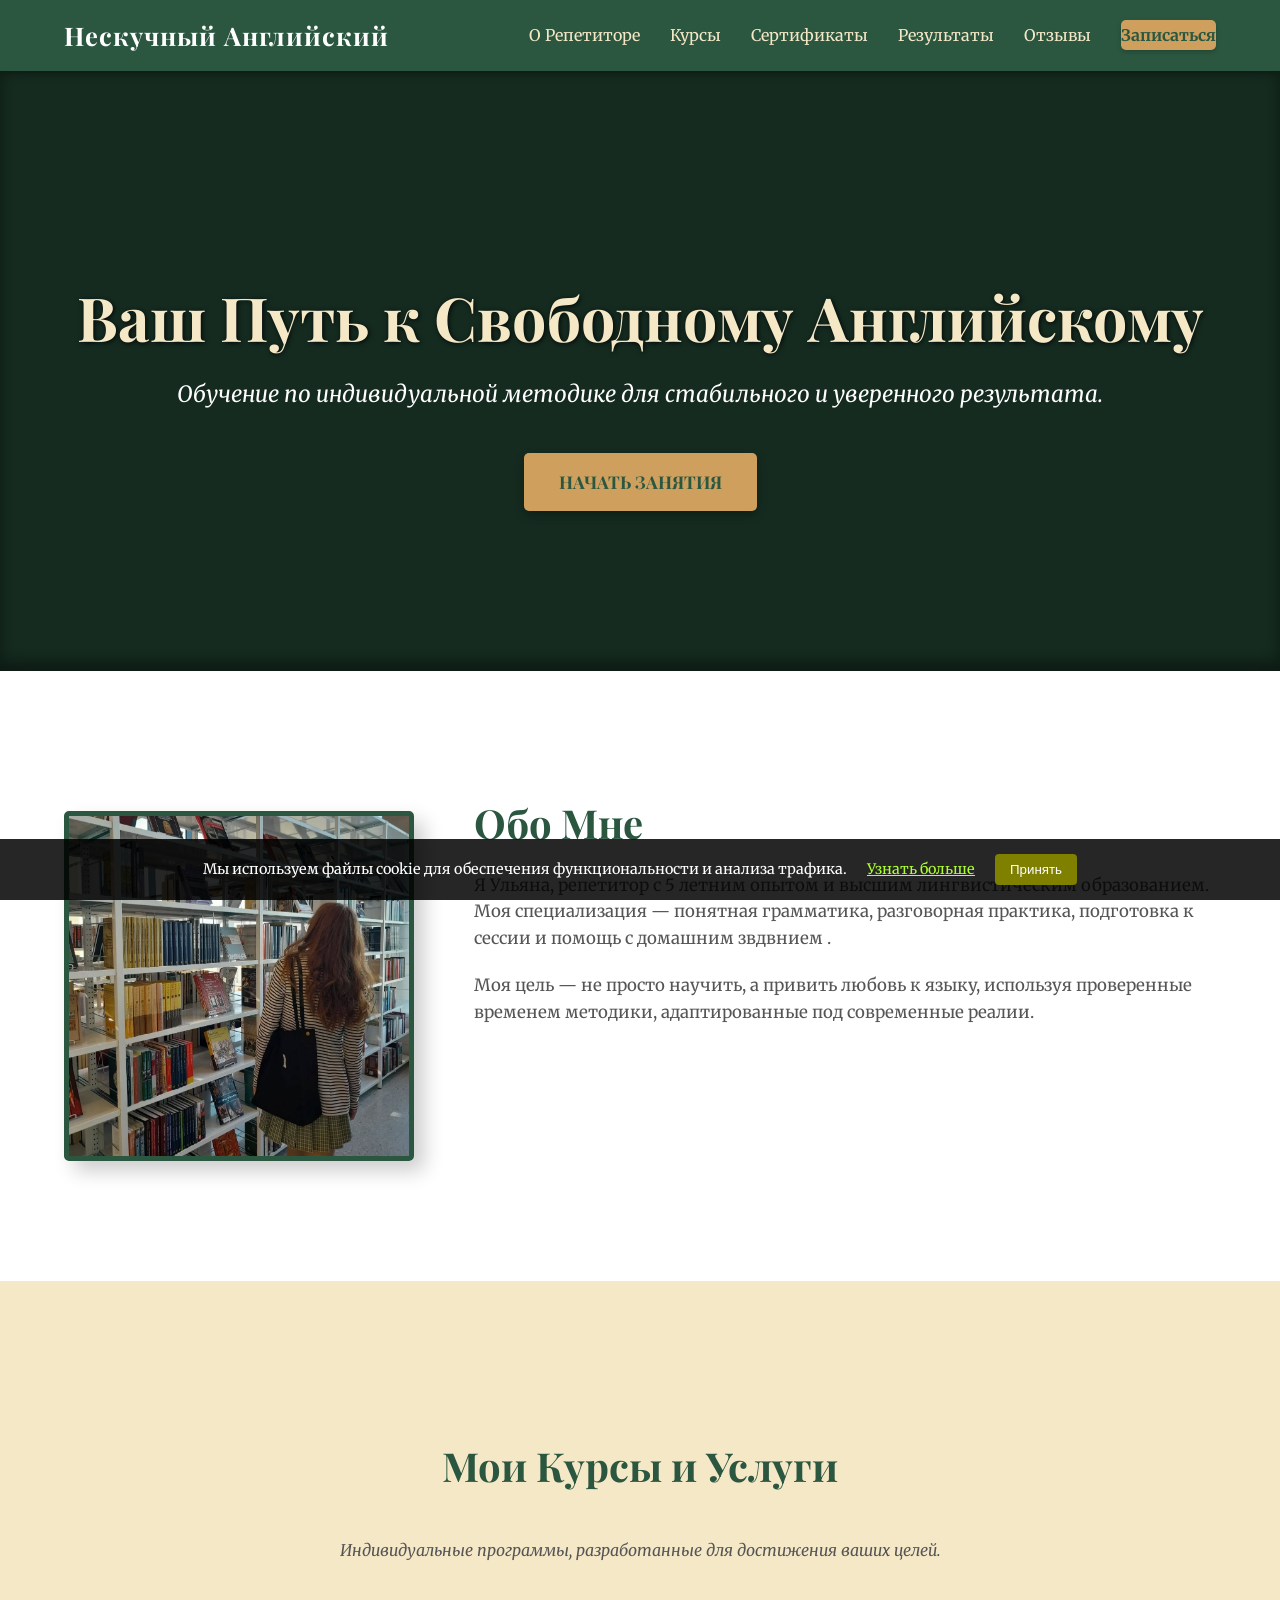
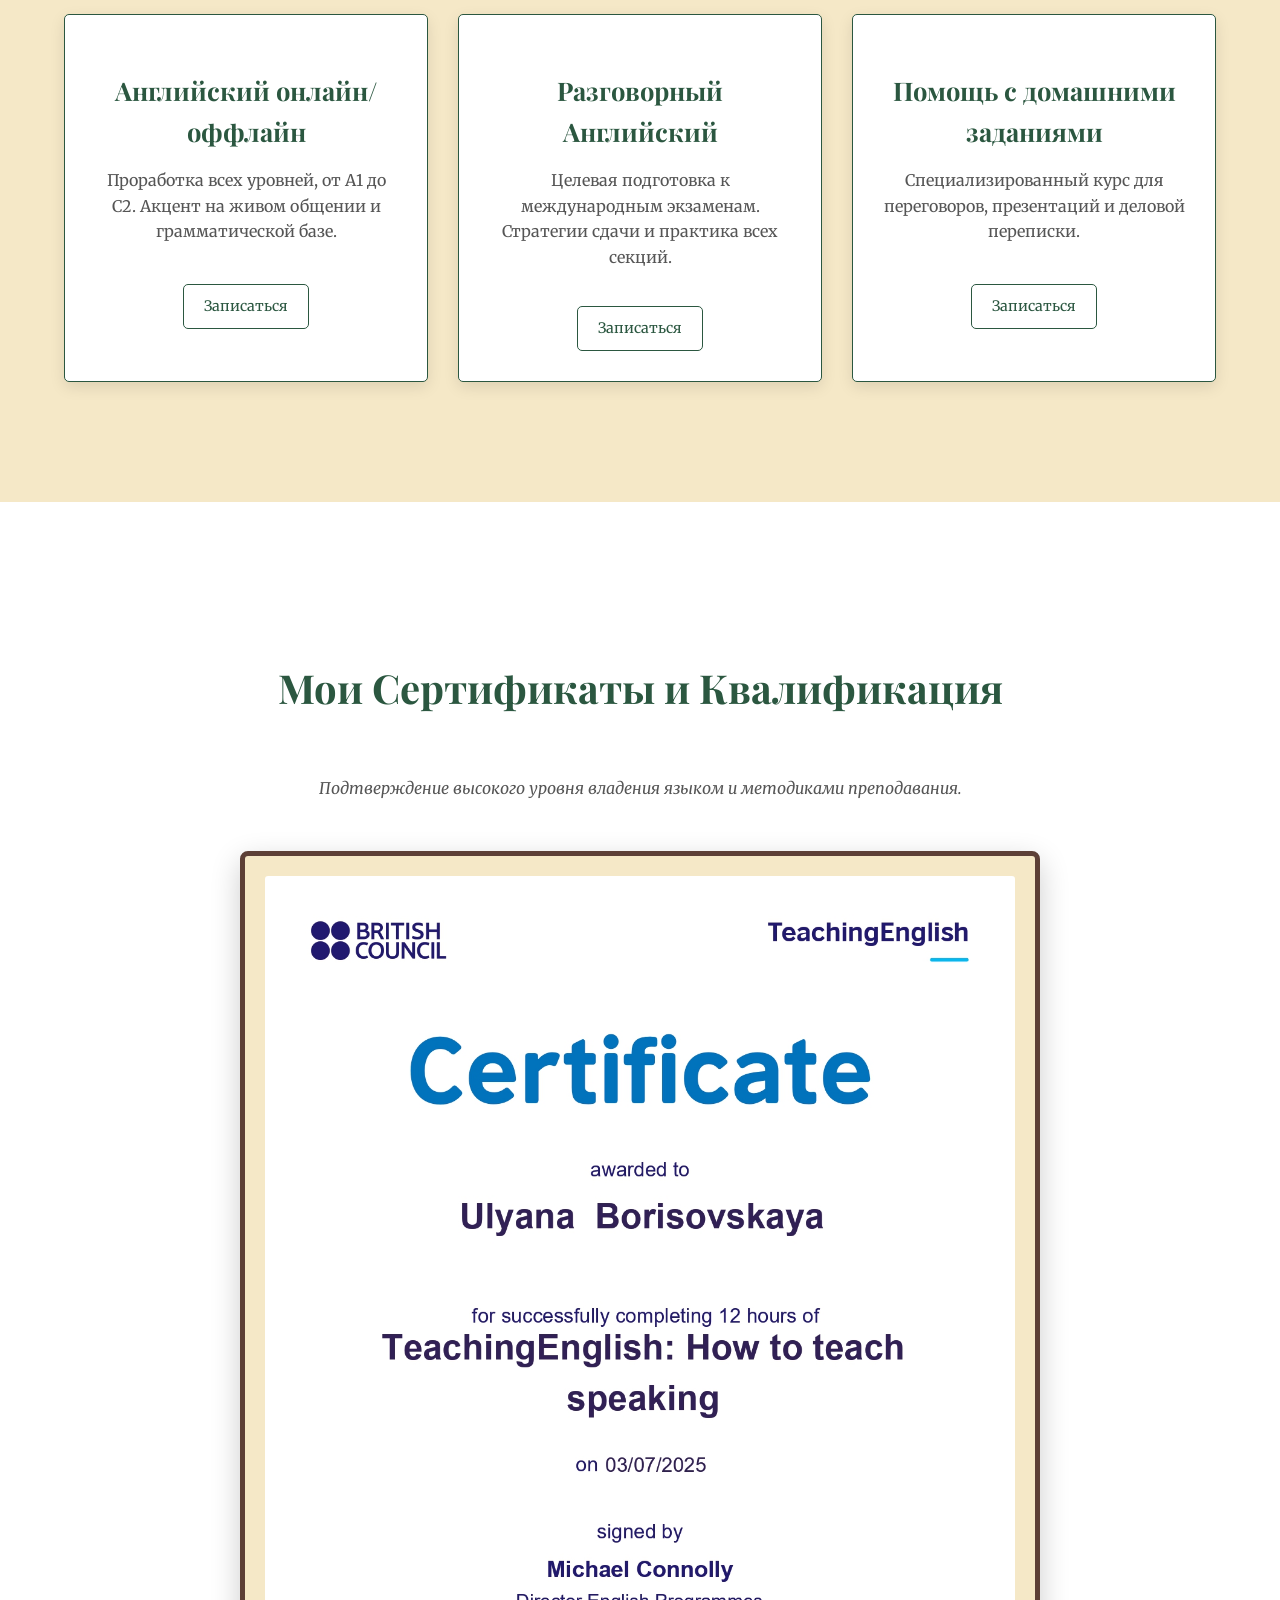
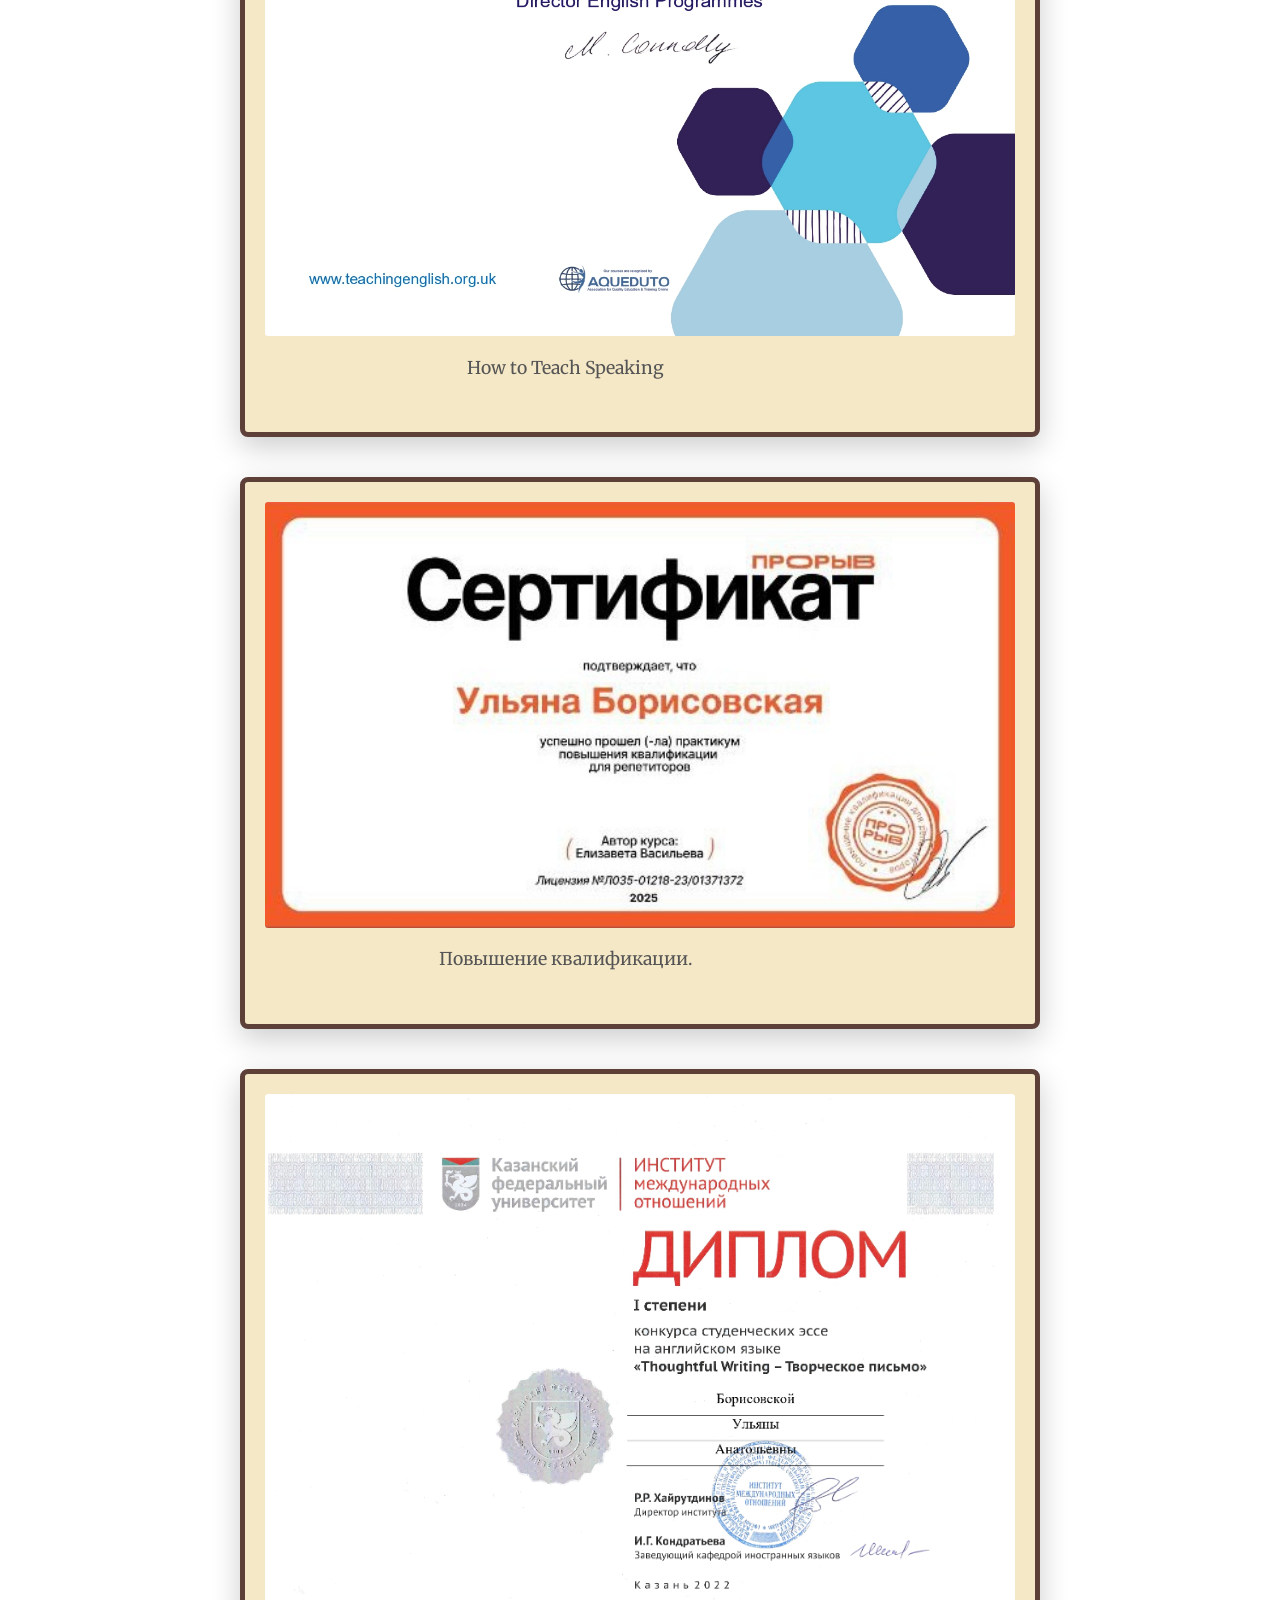
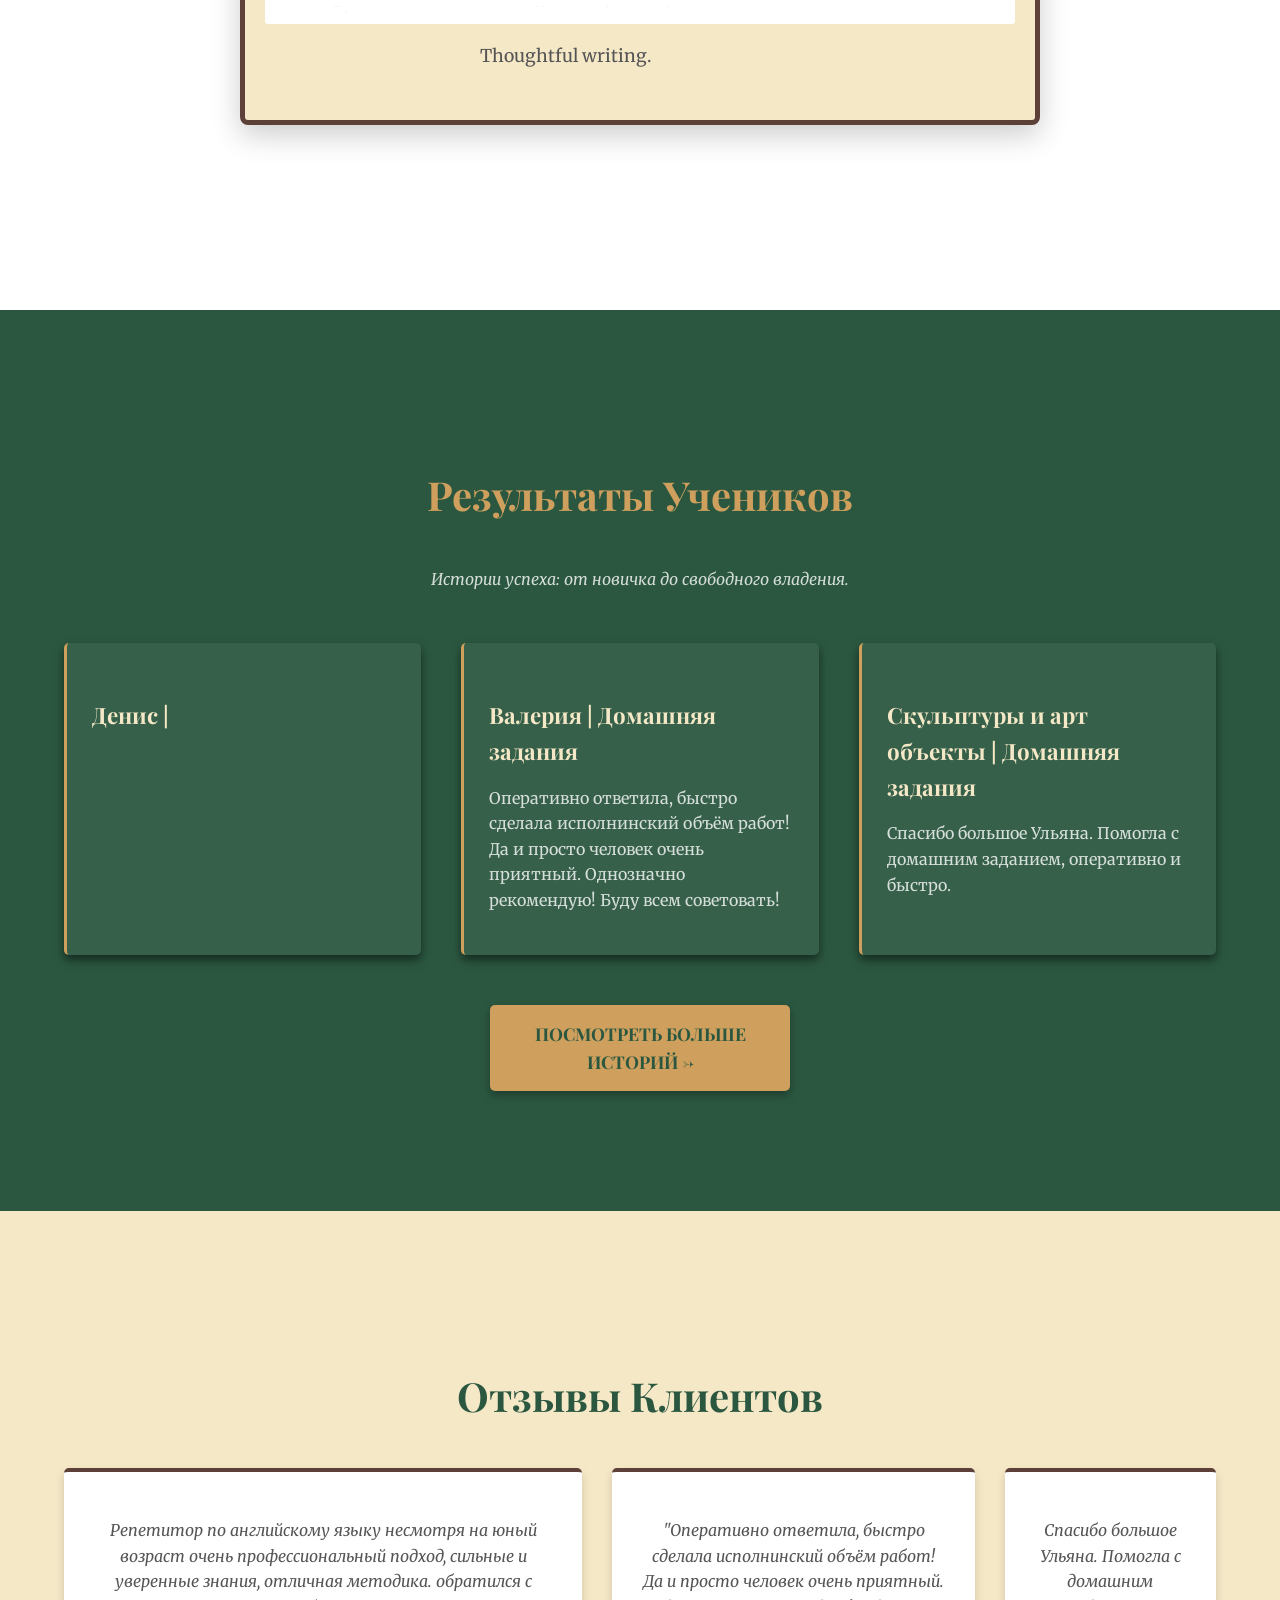
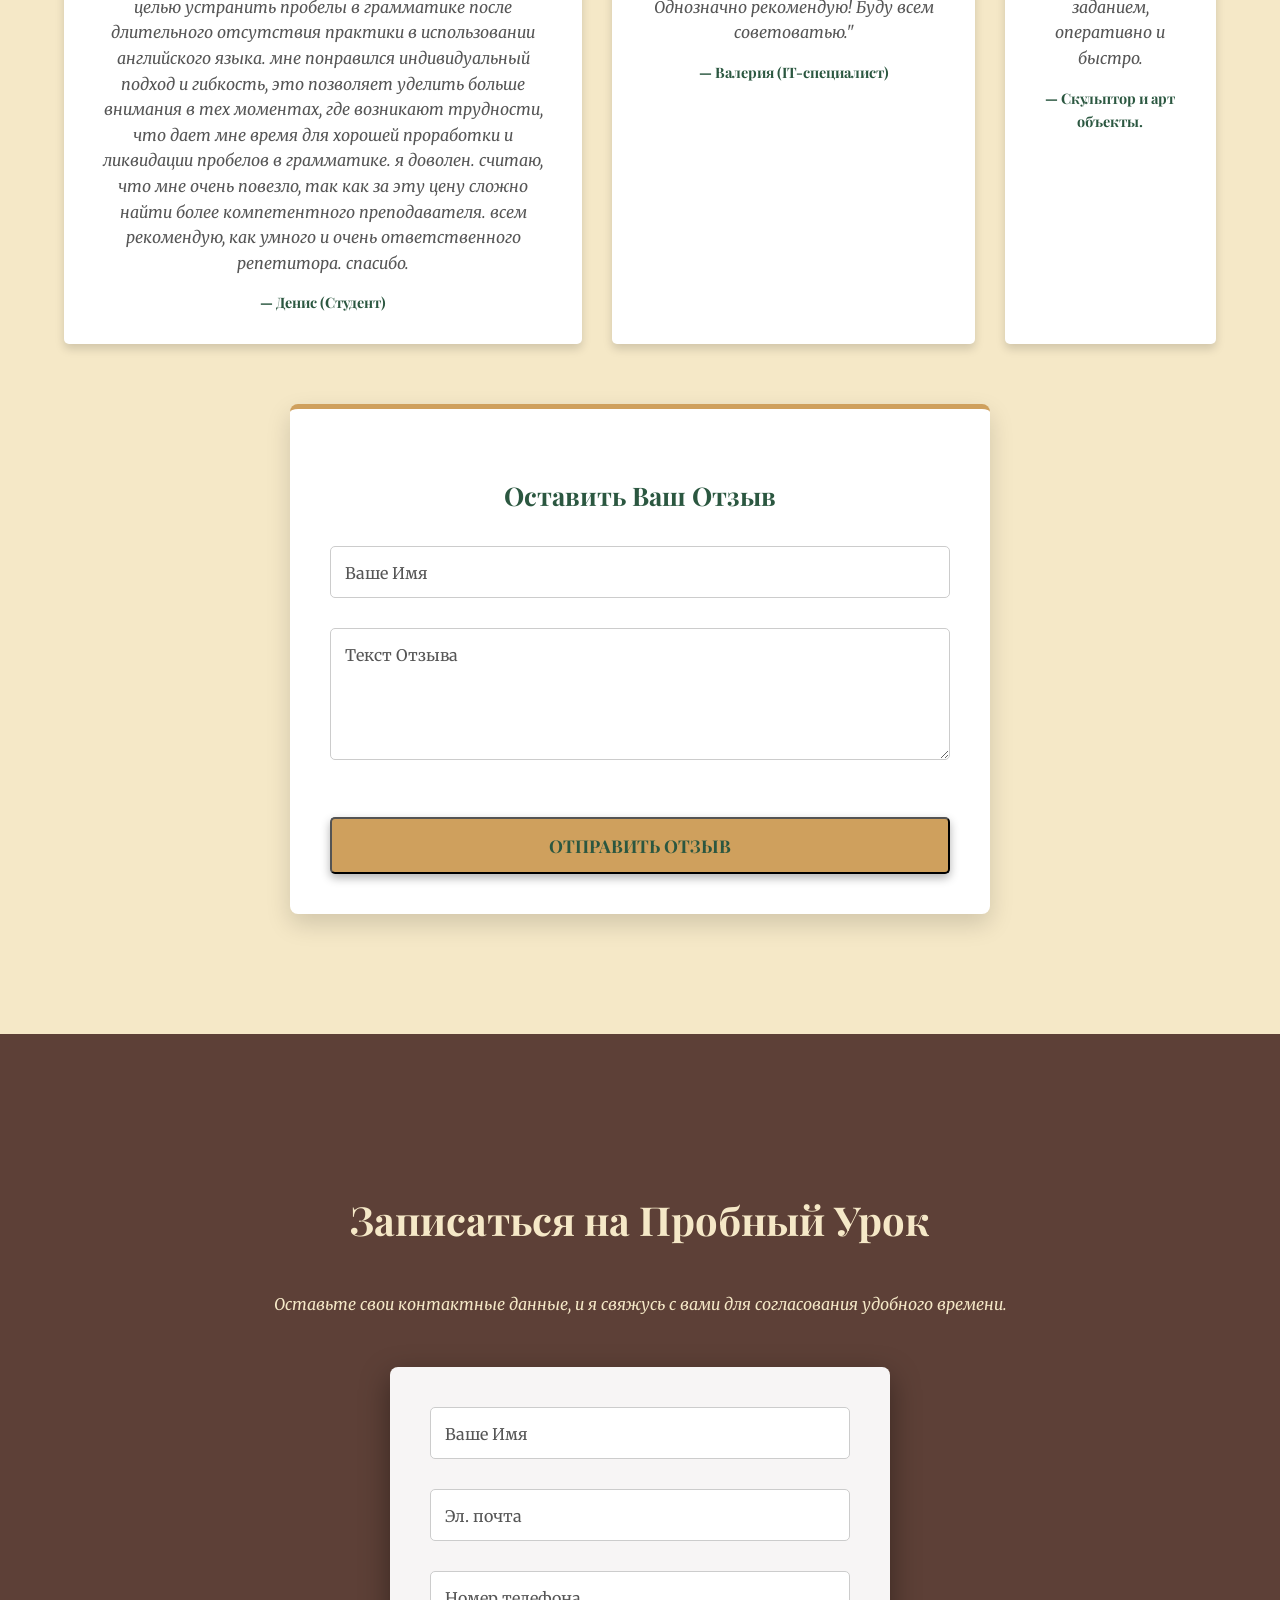
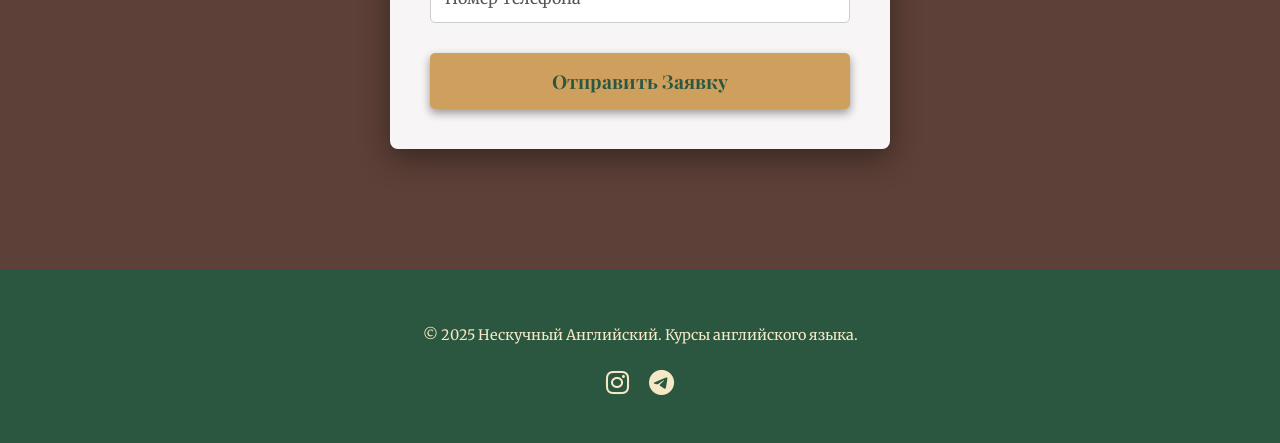
==== index.html @ 0a8ad134 "Update index.html" ====
<!DOCTYPE html>
<html lang="ru">
<head>
    <meta charset="UTF-8">
    <meta name="viewport" content="width=device-width, initial-scale=1.0">
    <title>Нескучный Английский - Репетитор по Английскому</title>
    <link rel="stylesheet" href="style.css">
    <link href="https://fonts.googleapis.com/css2?family=Playfair+Display:wght@700&family=Merriweather:wght@300;400;700&display=swap" rel="stylesheet">
    <link rel="stylesheet" href="https://cdnjs.cloudflare.com/ajax/libs/font-awesome/6.0.0-beta3/css/all.min.css">

     
<!-- Yandex.Metrika counter -->
<script type="text/javascript">
    (function(m,e,t,r,i,k,a){
        m[i]=m[i]||function(){(m[i].a=m[i].a||[]).push(arguments)};
        m[i].l=1*new Date();
        for (var j = 0; j < document.scripts.length; j++) {if (document.scripts[j].src === r) { return; }}
        k=e.createElement(t),a=e.getElementsByTagName(t)[0],k.async=1,k.src=r,a.parentNode.insertBefore(k,a)
    })(window, document,'script','https://mc.yandex.ru/metrika/tag.js?id=108371122', 'ym');

    ym(108371122, 'init', {ssr:true, webvisor:true, clickmap:true, ecommerce:"dataLayer", referrer: document.referrer, url: location.href, accurateTrackBounce:true, trackLinks:true});
</script>
<noscript><div><img src="https://mc.yandex.ru/watch/108371122" style="position:absolute; left:-9999px;" alt="" /></div></noscript>
<!-- /Yandex.Metrika counter -->




</head>
<body>

    <header class="main-header">
        <div class="container">
            <div class="logo">Нескучный Английский</div>
            <nav>
                <ul>
                    <li><a href="#about">О Репетиторе</a></li>
                    <li><a href="#services">Курсы</a></li>
                    <li><a href="#certificates">Сертификаты</a></li>
                    <li><a href="#cases">Результаты</a></li>
                    <li><a href="#reviews">Отзывы</a></li>
                    <li><a href="#contact" class="nav-button">Записаться</a></li>
                </ul>
            </nav>
        </div>
    </header>

    <section class="hero-section">
        <div class="container">
            <h1>Ваш Путь к Свободному Английскому</h1>
            <p class="tagline">Обучение по индивидуальной методике для стабильного и уверенного результата.</p>
            <a href="#contact" class="cta-button">Начать Занятия</a>
        </div>
    </section>

    <section id="about" class="about-section">
        <div class="container about-content">
            <div class="about-text">
                <h2>Обо Мне</h2>
                <p>Я Ульяна, репетитор с 5 летним опытом и высшим лингвистическим образованием. Моя специализация — понятная грамматика, разговорная практика, подготовка к сессии и помощь с домашним звдвнием .</p>
                <p>Моя цель — не просто научить, а привить любовь к языку, используя проверенные временем методики, адаптированные под современные реалии.</p>
            </div>
            <div class="about-image">
                <img src="IMG_20251126_010410.jpg" alt="Фото репетитора английского языка">
            </div>
        </div>
    </section>

    <section id="services" class="services-section">
        <div class="container">
            <h2>Мои Курсы и Услуги</h2>
            <p class="section-description">Индивидуальные программы, разработанные для достижения ваших целей.</p>
            <div class="services-grid">
                <div class="service-card">
                    <h3>Английский онлайн/оффлайн</h3>
                    <p>Проработка всех уровней, от A1 до C2. Акцент на живом общении и грамматической базе.</p>
                    <a href="#contact" class="detail-button">Записаться</a>
                </div>
                <div class="service-card">
                    <h3>Разговорный Английский</h3>
                    <p>Целевая подготовка к международным экзаменам. Стратегии сдачи и практика всех секций.</p>
                    <a href="#contact" class="detail-button">Записаться</a>
                </div>
                <div class="service-card">
                    <h3>Помощь с домашними заданиями</h3>
                    <p>Специализированный курс для переговоров, презентаций и деловой переписки.</p>
                    <a href="#contact" class="detail-button">Записаться</a>
                </div>
            </div>
        </div>
    </section>

    <section id="certificates" class="certificates-section">
        <div class="container">
            <h2>Мои Сертификаты и Квалификация</h2>
            <p class="section-description">Подтверждение высокого уровня владения языком и методиками преподавания.</p>
            <div class="certificate-container">
                <img src="Cert_118571_174713_87_page-0001.jpg" alt="How to Teach Speaking" class="certificate-image">
                <div class="certificate-info">
                <p>How to Teach Speaking</p>
            </div>
            </div>
            <div class="certificate-container">
                <img src="photo_2025-11-29_00-31-30.jpg" alt="Повышение квалификации" class="certificate-image">
                <div class="certificate-info">
                <p>Повышение квалификации.</p>
            </div>
            </div>
            <div class="certificate-container">    
                <img src="Борисовская_Ульяна_Анатольевна_диплом_1_ст_page-0001.jpg" alt="Thoughtful writing" class="certificate-image">
                <div class="certificate-info">
                <p>Thoughtful writing.</p>
            </div>
            </div>
            <div class="certificate-info">
                <h3></h3>
            </div>
        </div>
    </section>

    <section id="cases" class="cases-section">
        <div class="container">
            <h2>Результаты Учеников</h2>
            <p class="section-description">Истории успеха: от новичка до свободного владения.</p>
            <div class="cases-grid">
                <div class="case-item">
                    <h4>Денис | </h4>
                    <p></p>
                </div>
                <div class="case-item">
                    <h4>Валерия | Домашняя задания</h4>
                    <p>Оперативно ответила, быстро сделала исполнинский объём работ! Да и просто человек очень приятный. Однозначно рекомендую! Буду всем советовать!</p>
                </div>
                <div class="case-item">
                    <h4>Скульптуры и арт объекты | Домашняя задания</h4>
                    <p>Спасибо большое Ульяна. Помогла с домашним заданием, оперативно и быстро.</p>
                </div>
            </div>
            <a href="#reviews" class="cta-button more-cases">Посмотреть больше историй &rarr;</a>
        </div>
    </section>

    <section id="reviews" class="reviews-section">
        <div class="container">
            <h2>Отзывы Клиентов</h2>
            <div class="testimonials-slider">
                <div class="testimonial-card">
                    <p>Репетитор по английскому языку несмотря на юный возраст очень профессиональный подход, сильные и уверенные знания, отличная методика. обратился с целью устранить пробелы в грамматике после длительного отсутствия практики в использовании английского языка. мне понравился индивидуальный подход и гибкость, это позволяет уделить больше внимания в тех моментах, где возникают трудности, что дает мне время для хорошей проработки и ликвидации пробелов в грамматике. я доволен. считаю, что мне очень повезло, так как за эту цену сложно найти более компетентного преподавателя. всем рекомендую, как умного и очень ответственного репетитора. спасибо.</p>
                    <span>— Денис (Студент)</span>
                </div>
                <div class="testimonial-card">
                    <p>"Оперативно ответила, быстро сделала исполнинский объём работ! Да и просто человек очень приятный. Однозначно рекомендую! Буду всем советоватью."</p>
                    <span>— Валерия (IT-специалист)</span>
                </div>
                <div class="testimonial-card">
                    <p>Спасибо большое Ульяна. Помогла с домашним заданием, оперативно и быстро.</p>
                    <span>— Скульптор и арт объекты.</span>
                </div>
            </div>

            <div class="add-review-block">
    <h3>Оставить Ваш Отзыв</h3>
    <form class="review-form" action="https://api.web3forms.com/submit" method="POST">
    <input type="hidden" name="access_key" value="493f436d-9887-4302-8ca0-dc27d4b0bd26">
    <input type="hidden" name="subject" value="НОВЫЙ ОТЗЫВ С САЙТА (English Success)"> 
    <div class="input-group">
        <input type="text" id="review-name" name="Имя_клиента" placeholder=" " required>
        <label for="review-name">Ваше Имя</label>
    </div>
    <div class="input-group">
        <textarea id="review-text" name="Текст_отзыва" placeholder=" " rows="5" required></textarea>
        <label for="review-text">Текст Отзыва</label>
    </div>
    <button type="submit" class="cta-button">Отправить Отзыв</button>
</form>
    </div>
        </div>
    </section>

    <section id="contact" class="contact-section">
        <div class="container">
            <h2>Записаться на Пробный Урок</h2>
            <p class="section-description">Оставьте свои контактные данные, и я свяжусь с вами для согласования удобного времени.</p>
            <form class="contact-form" action="https://api.web3forms.com/submit" method="POST">
    <input type="hidden" name="access_key" value="493f436d-9887-4302-8ca0-dc27d4b0bd26">
    <input type="hidden" name="subject" value="НОВАЯ ЗАЯВКА НА УРОК (Neskuchnyy English)">
    
    <div class="input-group">
        <input type="text" id="c-name" name="Имя_заявителя" placeholder=" " required>
        <label for="c-name">Ваше Имя</label>
    </div>
    <div class="input-group">
        <input type="email" id="c-email" name="Эл.почта_заявителя" placeholder=" " required>
        <label for="c-email">Эл. почта</label>
    </div>
    <div class="input-group phone-input-group">
    <input type="tel" id="c-phone" name="Номер_телефона" placeholder="+7 (___) ___ __ __" required>
    <label for="c-phone">Номер телефона</label>
</div>
    <button type="submit" class="submit-button">Отправить Заявку</button>
</form>
        </div>
    </section>

    <footer>
        <div class="container">
            <p>&copy; 2025 Нескучный Английский. Курсы английского языка.</p>
            <div class="social-links">
                <a href="https://www.instagram.com/more_english_kzn" target="_blank" title="Instagram"><i class="fab fa-instagram"></i></a>
                <a href="https://t.me/ulyanaa_20" target="_blank" title="Telegram"><i class="fab fa-telegram-plane"></i></a>
            </div>
        </div>
   </footer>


<script>
    // --- 1. ЛОГИКА COOKIE-БАННЕРА (без изменений) ---
    document.addEventListener('DOMContentLoaded', (event) => {
        const banner = document.getElementById('cookieBanner');
        const acceptButton = document.getElementById('acceptCookies');
        const cookieName = 'cookie_consent_neskuchny'; 

        function setCookie(name, value, days) {
            let expires = "";
            if (days) {
                const date = new Date();
                date.setTime(date.getTime() + (days * 24 * 60 * 60 * 1000));
                expires = "; expires=" + date.toUTCString();
            }
            document.cookie = name + "=" + (value || "") + expires + "; path=/";
        }

        function getCookie(name) {
            const nameEQ = name + "=";
            const ca = document.cookie.split(';');
            for (let i = 0; i < ca.length; i++) {
                let c = ca[i];
                while (c.charAt(0) == ' ') c = c.substring(1, c.length);
                if (c.indexOf(nameEQ) == 0) return c.substring(nameEQ.length, c.length);
            }
            return null;
        }

        if (getCookie(cookieName) === 'true') {
            banner.style.display = 'none';
        } else {
            banner.style.display = 'flex'; 
        }

        acceptButton.addEventListener('click', () => {
            setCookie(cookieName, 'true', 365);
            banner.style.display = 'none';
        });
    });

    // --- 2. МАСКА ТЕЛЕФОНА (чистый JavaScript, без jQuery) ---
    function setupPhoneMask() {
        const phoneInput = document.getElementById('c-phone');
        if (!phoneInput) return;

        phoneInput.addEventListener('input', function(e) {
            let x = e.target.value.replace(/\D/g, '').substring(0, 11);
            if (x.startsWith('7') || x.startsWith('8')) {
                x = x.substring(1);
            }
            let formatted = '+7 ';
            if (x.length > 0) {
                formatted += '(' + x.substring(0, 3);
            }
            if (x.length >= 3) {
                formatted += ') ' + x.substring(3, 6);
            }
            if (x.length >= 6) {
                formatted += '-' + x.substring(6, 8);
            }
            if (x.length >= 8) {
                formatted += '-' + x.substring(8, 10);
            }
            e.target.value = formatted;
        });

        phoneInput.addEventListener('keydown', function(e) {
            if (e.key === 'Backspace' && this.value === '+7 (___) ___ __ __') {
                this.value = '';
                e.preventDefault();
            }
        });
    }

    document.addEventListener('DOMContentLoaded', setupPhoneMask);
</script>

<div class="cookie-banner" id="cookieBanner">
    Мы используем файлы cookie для обеспечения функциональности и анализа трафика.
    <a href="#">Узнать больше</a>
    <button id="acceptCookies">Принять</button>
</div>

</body>
</html>
---- style.css ----
/* ========================================================================= */
/* --- АДАПТИВНОСТЬ: ИСПРАВЛЕНИЕ РАСШИРЕНИЯ МАКЕТА --- */
/* ========================================================================= */
*, *::before, *::after {
    /* ГАРАНТИРУЕТ, что padding и border ВКЛЮЧАЮТСЯ в ширину и высоту элемента.
       Это решает проблему горизонтальной прокрутки на мобильных устройствах. */
    box-sizing: border-box; 
}


/* ========================================================================= */
/* --- ЦВЕТОВАЯ ПАЛИТРА (КЛАССИЧЕСКИЙ АНГЛИЙСКИЙ СТИЛЬ) --- */
/* ========================================================================= */
:root {
    --color-dark-green: #2B5740; /* Тёмный Лесной Зелёный (Акцент) */
    --color-beige: #F5E8C7;      /* Мягкий Бежевый/Кремовый (Основной Фон) */
    --color-brown: #5D4037;      /* Тёмно-Коричневый (Текст/Подзаголовки) */
    --color-text-primary: #333333;
    --color-text-secondary: #555555;
    --color-gold-accent: #CFA05D; /* Приглушенное Золото (Кнопки/Подчеркивание) */
    --color-white: #FFFFFF;
}

/* ========================================================================= */
/* --- ОБЩИЕ СТИЛИ И ТИПОГРАФИКА --- */
/* ========================================================================= */
body {
    font-family: 'Merriweather', serif; /* Классический шрифт для текста */
    margin: 0;
    padding: 0;
    background-color: var(--color-beige);
    color: var(--color-text-primary);
    line-height: 1.6;
    scroll-behavior: smooth;
}

/* Гарантируем, что изображения не сломают макет */
img {
    max-width: 100%;
    height: auto;
}

.container {
    width: 90%;
    max-width: 1200px;
    margin: 0 auto;
    padding: 40px 0;
}

h1, h2, h3 {
    font-family: 'Playfair Display', serif; /* Элегантный шрифт для заголовков */
    color: var(--color-dark-green);
    text-align: center;
    margin-bottom: 20px;
}

h1 { font-size: 3.8em; line-height: 1.2; font-weight: 700; }
h2 { font-size: 2.5em; margin-bottom: 40px; }
h3 { font-size: 1.6em; color: var(--color-brown); }

p.section-description {
    text-align: center;
    font-style: italic;
    color: var(--color-text-secondary);
    margin-bottom: 50px;
}

a {
    text-decoration: none;
    color: var(--color-dark-green);
    transition: color 0.3s ease;
}

a:hover {
    color: var(--color-brown);
}

/* ========================================================================= */
/* --- НАВИГАЦИЯ И HEADER --- */
/* ========================================================================= */
.main-header {
    background-color: var(--color-dark-green);
    box-shadow: 0 2px 10px rgba(0, 0, 0, 0.4);
    padding: 15px 0;
    position: sticky;
    top: 0;
    z-index: 1000;
}

.main-header .container {
    display: flex;
    justify-content: space-between;
    align-items: center;
    padding: 0;
}

.main-header .logo {
    font-family: 'Playfair Display', serif;
    font-size: 1.6em;
    font-weight: 700;
    color: var(--color-white);
    letter-spacing: 1px;
}

.main-header nav ul {
    list-style: none;
    margin: 0;
    padding: 0;
    display: flex;
}

.main-header nav ul li {
    margin-left: 30px;
}

.main-header nav ul li a {
    color: var(--color-beige);
    font-weight: 400;
    font-size: 1em;
    padding: 5px 0;
    border-bottom: 2px solid transparent;
    transition: border-color 0.3s ease, color 0.3s ease;
}

.main-header nav ul li a:hover,
.main-header nav ul li a.active {
    border-color: var(--color-gold-accent);
    color: var(--color-gold-accent);
}

/* Кнопка в навигации */
.nav-button {
    background-color: var(--color-gold-accent);
    color: var(--color-dark-green) !important;
    padding: 8px 15px;
    border-radius: 5px;
    font-weight: 700 !important;
    border: none !important;
    box-shadow: 0 2px 5px rgba(0, 0, 0, 0.2);
}
.nav-button:hover {
    background-color: #B8860B; /* Более тёмное золото */
}

/* ========================================================================= */
/* --- ГЛАВНЫЙ ЭКРАН (HERO) --- */
/* ========================================================================= */
.hero-section {
    /* Фоновое изображение (книги, карта, английский флаг) */
    background: url('books.jpg') no-repeat center center/cover;
    background-color: var(--color-dark-green);
    color: white;
    text-align: center;
    padding: 120px 0;
    position: relative;
    box-shadow: inset 0 -10px 15px rgba(0, 0, 0, 0.4);
}

.hero-section::before {
    content: '';
    position: absolute;
    top: 0;
    left: 0;
    width: 100%;
    height: 100%;
    background-color: rgba(0, 0, 0, 0.5); /* Затемнение */
    z-index: 1;
}

.hero-section h1, .hero-section .tagline, .hero-section .cta-button {
    position: relative;
    z-index: 2;
}

.hero-section h1 {
    color: var(--color-beige);
    text-shadow: 1px 1px 5px rgba(0, 0, 0, 0.9);
    margin-bottom: 10px;
}

.hero-section .tagline {
    font-size: 1.4em;
    font-style: italic;
    font-weight: 400;
    margin-bottom: 40px;
}

/* --- CTA КНОПКА (Общий стиль) --- */
.cta-button {
    display: inline-block;
    background-color: var(--color-gold-accent);
    color: var(--color-dark-green);
    padding: 15px 35px;
    border-radius: 5px;
    font-family: 'Playfair Display', serif;
    font-weight: 700;
    font-size: 1.1em;
    text-transform: uppercase;
    box-shadow: 0 4px 10px rgba(0, 0, 0, 0.3);
    transition: all 0.3s ease;
}

.cta-button:hover {
    background-color: var(--color-brown);
    color: var(--color-beige);
    transform: translateY(-2px);
    box-shadow: 0 6px 15px rgba(0, 0, 0, 0.4);
}

/* ========================================================================= */
/* --- 1. ОБО МНЕ (С ФОТО СПРАВА НА БОЛЬШИХ ЭКРАНАХ) --- */
/* ========================================================================= */
.about-section {
    background-color: var(--color-white);
    padding: 80px 0;
}

.about-content {
    display: flex;
    align-items: flex-start;
    gap: 60px;
    text-align: left;
    /* По умолчанию текст слева, фото справа на больших экранах */
    flex-direction: row; 
}

.about-image {
    flex-shrink: 0;
    width: 350px; /* Фиксированная ширина */
    height: 350px; /* Фиксированная высота */
    margin-top: 20px;
    overflow: hidden;
    border-radius: 5px;
    border: 5px solid var(--color-dark-green);
    box-shadow: 10px 10px 20px rgba(0, 0, 0, 0.2);
}

.about-image img {
    width: 100%;
    height: 100%;
    object-fit: cover;
    display: block;
}

.about-text {
    flex-grow: 1;
}

.about-text h2 {
    text-align: left;
    margin-top: 0;
    margin-bottom: 15px;
    color: var(--color-dark-green);
}

.about-text p {
    font-size: 1.05em;
    margin-bottom: 20px;
    color: var(--color-text-secondary);
}

.about-text .text-link {
    font-family: 'Merriweather', serif;
    font-weight: 700;
    text-decoration: underline;
    color: var(--color-gold-accent);
}
.about-text .text-link:hover {
    color: var(--color-brown);
}

/* ========================================================================= */
/* --- 2. УСЛУГИ --- */
/* ========================================================================= */
.services-section {
    background-color: var(--color-beige);
    padding: 80px 0;
}

.services-grid {
    display: grid;
    grid-template-columns: repeat(auto-fit, minmax(300px, 1fr));
    gap: 30px;
}

.service-card {
    background-color: var(--color-white);
    border: 1px solid var(--color-dark-green);
    padding: 30px;
    border-radius: 5px;
    box-shadow: 0 5px 15px rgba(0, 0, 0, 0.1);
    transition: transform 0.3s ease, box-shadow 0.3s ease;
    text-align: center;
}

.service-card:hover {
    transform: translateY(-5px);
    box-shadow: 0 10px 20px rgba(0, 0, 0, 0.2);
}

.service-card h3 {
    margin-bottom: 15px;
    color: var(--color-dark-green);
}

.service-card p {
    color: var(--color-text-secondary);
    min-height: 80px;
}

.detail-button {
    display: inline-block;
    margin-top: 20px;
    font-family: 'Merriweather', serif;
    font-size: 0.9em;
    color: var(--color-dark-green);
    border: 1px solid var(--color-dark-green);
    padding: 10px 20px;
    border-radius: 5px;
    transition: background-color 0.3s ease, color 0.3s ease;
}

.detail-button:hover {
    background-color: var(--color-dark-green);
    color: var(--color-beige);
}

/* ========================================================================= */
/* --- 3. СЕРТИФИКАТЫ --- */
/* ========================================================================= */
.certificates-section {
    background-color: var(--color-white);
    padding: 80px 0;
}

.certificates-section .container {
    display: flex;
    flex-direction: column;
    align-items: center;
}

.certificate-container {
    margin-bottom: 40px;
    max-width: 800px; /* Ограничиваем ширину для больших экранов */
    width: 100%;
    padding: 20px;
    background-color: var(--color-beige); /* Подложка под сертификат */
    box-shadow: 0 10px 30px rgba(0, 0, 0, 0.2);
    border: 5px solid var(--color-brown); /* Рамка в классическом стиле */
    border-radius: 8px;
    text-align: center;
}

.certificate-image {
    width: 100%;
    height: auto;
    display: block;
    border-radius: 3px;
}

.certificate-info {
    text-align: center;
    max-width: 600px;
}

.certificate-info h3 {
    color: var(--color-dark-green);
    margin-bottom: 15px;
}

.certificate-info p {
    font-size: 1.1em;
    margin-bottom: 30px;
    color: var(--color-text-secondary);
}


/* ========================================================================= */
/* --- 4. КЕЙСЫ (РЕЗУЛЬТАТЫ) --- */
/* ========================================================================= */
.cases-section {
    background-color: var(--color-dark-green);
    padding: 80px 0;
    color: var(--color-beige);
}

.cases-section h2 {
    color: var(--color-gold-accent);
}

.cases-section h4 {
    color: var(--color-beige);
    font-family: 'Playfair Display', serif;
    font-size: 1.4em;
    margin-bottom: 10px;
}

.cases-section p {
    color: rgba(255, 255, 255, 0.8);
    font-size: 1em;
}

.cases-grid {
    display: grid;
    grid-template-columns: repeat(auto-fit, minmax(300px, 1fr));
    gap: 40px;
    margin-bottom: 50px;
}

.case-item {
    background-color: rgba(255, 255, 255, 0.05);
    border-left: 3px solid var(--color-gold-accent);
    padding: 25px;
    border-radius: 5px;
    box-shadow: 0 5px 10px rgba(0, 0, 0, 0.5);
}

.more-cases {
    display: block;
    width: 300px;
    margin: 0 auto;
    text-align: center;
}

/* ========================================================================= */
/* --- 5. ОТЗЫВЫ И ФОРМА ДЛЯ ОТЗЫВОВ --- */
/* ========================================================================= */
.reviews-section {
    background-color: var(--color-beige);
    padding: 80px 0;
}

.testimonials-slider {
    display: flex;
    justify-content: center;
    gap: 30px;
    margin-bottom: 60px;
}

.testimonial-card {
    background-color: var(--color-white);
    padding: 30px;
    border-radius: 5px;
    border-top: 4px solid var(--color-brown);
    box-shadow: 0 5px 10px rgba(0, 0, 0, 0.15);
    max-width: 45%;
    text-align: center;
}

.testimonial-card p {
    font-style: italic;
    color: var(--color-text-secondary);
    margin-bottom: 15px;
}

.testimonial-card span {
    display: block;
    font-weight: 700;
    color: var(--color-dark-green);
    font-family: 'Playfair Display', serif;
    font-size: 0.9em;
}

/* --- Форма для Отзывов --- */
.add-review-block {
    max-width: 700px;
    margin: 0 auto;
    padding: 40px;
    background-color: var(--color-white);
    border-radius: 8px;
    box-shadow: 0 10px 25px rgba(0, 0, 0, 0.15);
    border-top: 5px solid var(--color-gold-accent);
}

.add-review-block h3 {
    text-align: center;
    margin-bottom: 30px;
    color: var(--color-dark-green);
}

.review-form .cta-button {
    width: 100%;
    margin-top: 20px;
}

/* ========================================================================= */
/* --- 6. КОНТАКТЫ И ЗАЯВКА --- */
/* ========================================================================= */
.contact-section {
    background-color: var(--color-brown);
    padding: 80px 0;
    color: var(--color-beige);
}

.contact-section h2, .contact-section .section-description {
    color: var(--color-beige);
}

.contact-form {
    max-width: 500px;
    margin: 50px auto 0;
    background-color: rgba(255, 255, 255, 0.95); /* Светлый фон для формы */
    padding: 40px;
    border-radius: 8px;
    box-shadow: 0 10px 30px rgba(0, 0, 0, 0.4);
}

/* --- Стили ввода (общие для форм) --- */
.input-group {
    position: relative;
    margin-bottom: 30px;
}

.input-group input,
.input-group textarea {
    width: 100%;
    padding: 15px 10px;
    border: 1px solid #ccc;
    border-radius: 5px;
    font-size: 1em;
    outline: none;
    transition: border-color 0.3s ease;
    background-color: var(--color-white);
    font-family: 'Merriweather', serif;
}

.input-group textarea {
    resize: vertical;
}

/* Эффект поднятия лейбла */
.input-group label {
    position: absolute;
    top: 15px;
    left: 10px;
    color: var(--color-text-secondary);
    font-size: 1em;
    transition: all 0.3s ease;
    pointer-events: none;
    background-color: var(--color-white);
    padding: 0 5px;
}

.input-group input:focus + label,
.input-group input:not(:placeholder-shown) + label,
.input-group textarea:focus + label,
.input-group textarea:not(:placeholder-shown) + label {
    top: -12px;
    left: 8px;
    font-size: 0.85em;
    color: var(--color-dark-green);
    z-index: 5;
}

/* Убедитесь, что это правило присутствует и сработает для телефона */
.input-group input:focus + label,
.input-group input:not(:placeholder-shown) + label,
.input-group textarea:focus + label,
.input-group textarea:not(:placeholder-shown) + label {
    top: -12px;
    left: 8px; /* Должен быть 8px, как у всех остальных полей */
    font-size: 0.85em;
    color: var(--color-dark-green);
    z-index: 5;
}

.submit-button {
    display: block;
    width: 100%;
    padding: 15px;
    background-color: var(--color-gold-accent);
    color: var(--color-dark-green);
    border: none;
    border-radius: 5px;
    font-family: 'Playfair Display', serif;
    font-size: 1.2em;
    font-weight: 700;
    cursor: pointer;
    box-shadow: 0 4px 10px rgba(0, 0, 0, 0.4);
    transition: all 0.3s ease;
}

.submit-button:hover {
    background-color: var(--color-dark-green);
    color: var(--color-beige);
    transform: translateY(-2px);
}

/* ========================================================================= */
/* --- 7. ФУТЕР И СОЦСЕТИ --- */
/* ========================================================================= */
footer {
    background-color: var(--color-dark-green);
    color: var(--color-beige);
    text-align: center;
    padding: 20px 0;
    font-size: 0.9em;
}

footer .container {
    display: flex;
    flex-direction: column;
    align-items: center;
    padding: 20px 0;
}

footer p {
    margin-bottom: 15px;
}

.social-links {
    display: flex;
    gap: 20px;
}

.social-links a {
    color: var(--color-beige);
    font-size: 1.8em;
    transition: color 0.3s ease;
}

.social-links a:hover {
    color: var(--color-gold-accent);
}

/* ========================================================================= */
/* --- АДАПТИВНОСТЬ (МЕДИА-ЗАПРОСЫ) --- */
/* ========================================================================= */
@media (max-width: 900px) {
    .about-content {
        flex-direction: column; /* По умолчанию на маленьких экранах - колонка */
        align-items: center;
        text-align: center;
    }
    .about-text h2 {
        text-align: center;
    }
    .testimonials-slider {
        flex-direction: column;
        align-items: center;
    }
    .testimonial-card {
        max-width: 90%;
    }
    .cases-grid {
        grid-template-columns: 1fr;
    }
}

/* Специально для больших экранов (>900px) */
@media (min-width: 901px) {
    .about-content {
        flex-direction: row-reverse; /* ФОТО СПРАВА, ТЕКСТ СЛЕВА */
        text-align: left; /* Вернуть выравнивание текста для больших экранов */
    }
    .about-text h2 {
        text-align: left;
    }
}

@media (max-width: 600px) {
    h1 { font-size: 2.8em; }
    h2 { font-size: 2em; }
    .main-header nav ul {
        display: none;
    }
    .main-header .container {
        justify-content: center;
    }
    .hero-section {
        padding: 80px 0;
    }
    /* Исправлено: Убрали фиксированную высоту, чтобы фото не выглядело растянутым, если не квадратное */
    .about-image {
        width: 250px;
        height: 250px; 
    }
    .services-grid {
        gap: 20px;
    }
    .contact-form {
        padding: 20px;
    }
    .certificate-container {
        padding: 10px;
        border-width: 3px;
    }
}
/* --- Cookies Баннер --- */
.cookie-banner {
    position: fixed;
    bottom: 0;
    left: 0;
    width: 100%;
    background-color: rgba(0, 0, 0, 0.85); /* Темный полупрозрачный фон */
    color: white;
    padding: 15px 20px;
    text-align: center;
    font-size: 0.9em;
    z-index: 9999; /* Очень высокий z-index, чтобы всегда быть поверх всего */
    
    display: none; /* ПО УМОЛЧАНИЮ СКРЫТ! JS покажет, если нет cookie */
    justify-content: center;
    align-items: center;
    gap: 20px;
}

.cookie-banner a {
    color: #ADFF2F; /* Яркий акцент для ссылки */
    text-decoration: underline;
}

.cookie-banner button {
    background-color: #808000; /* Оливковая кнопка (цвет из вашей палитры) */
    color: white;
    border: none;
    padding: 8px 15px;
    cursor: pointer;
    border-radius: 4px;
    transition: background-color 0.3s;
    flex-shrink: 0; /* Чтобы кнопка не сжималась */
}

.cookie-banner button:hover {
    background-color: #6B8E23;
}

/* Медиа-запрос для мобильных устройств, чтобы кнопки не сливались */
@media (max-width: 600px) {
    .cookie-banner {
        flex-direction: column;
        gap: 10px;
    }
}
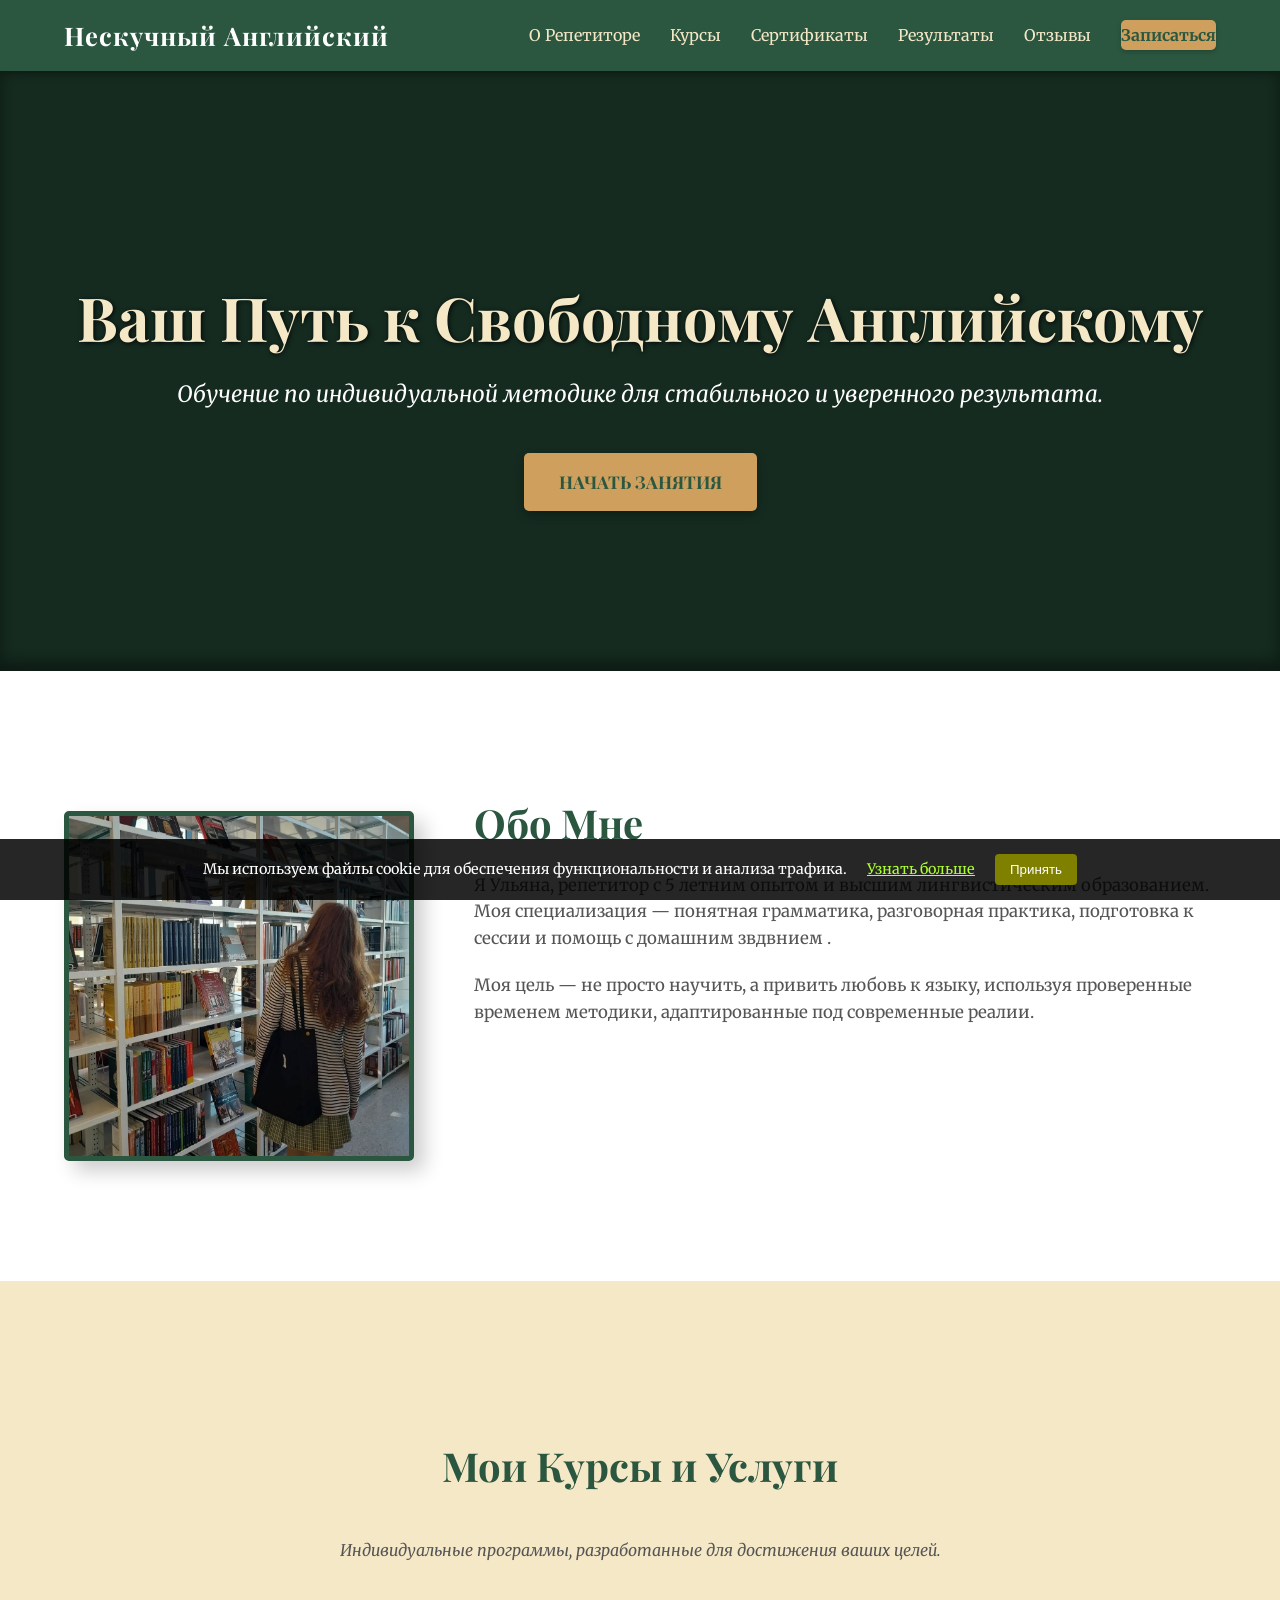
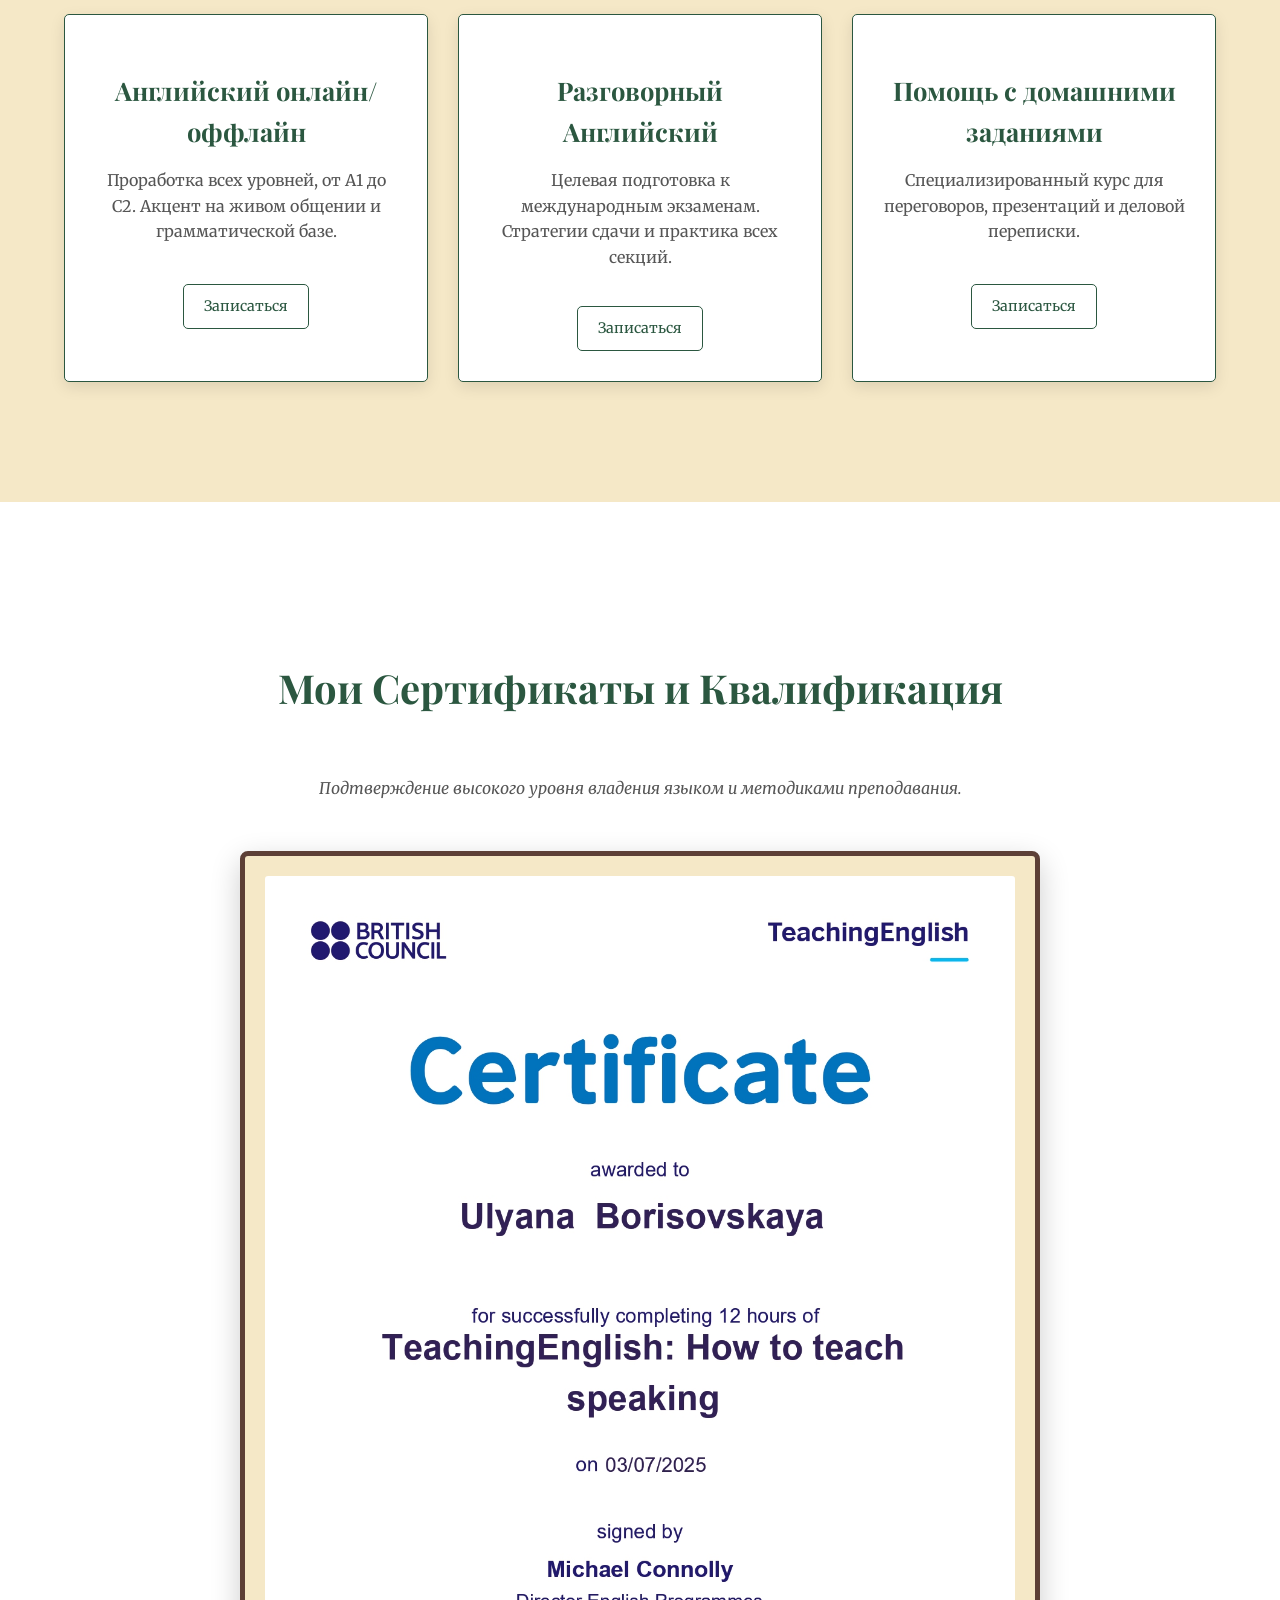
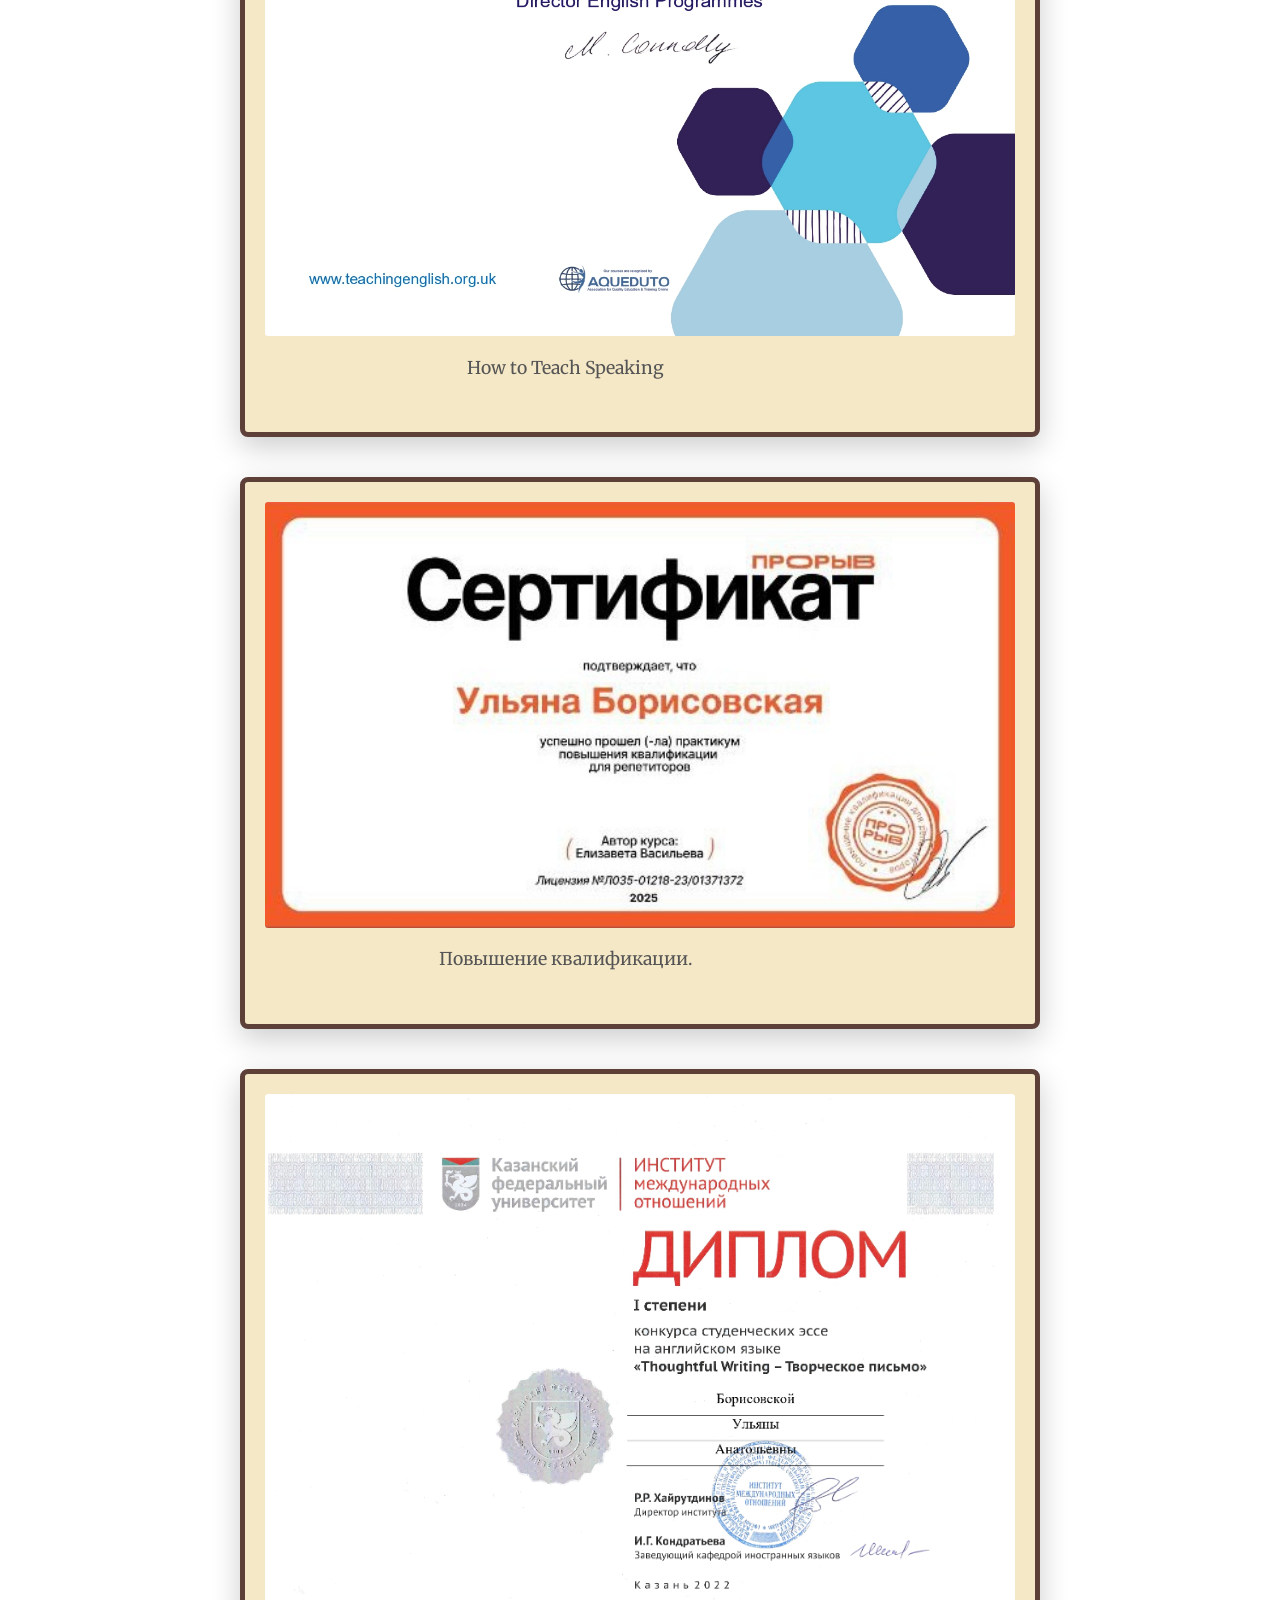
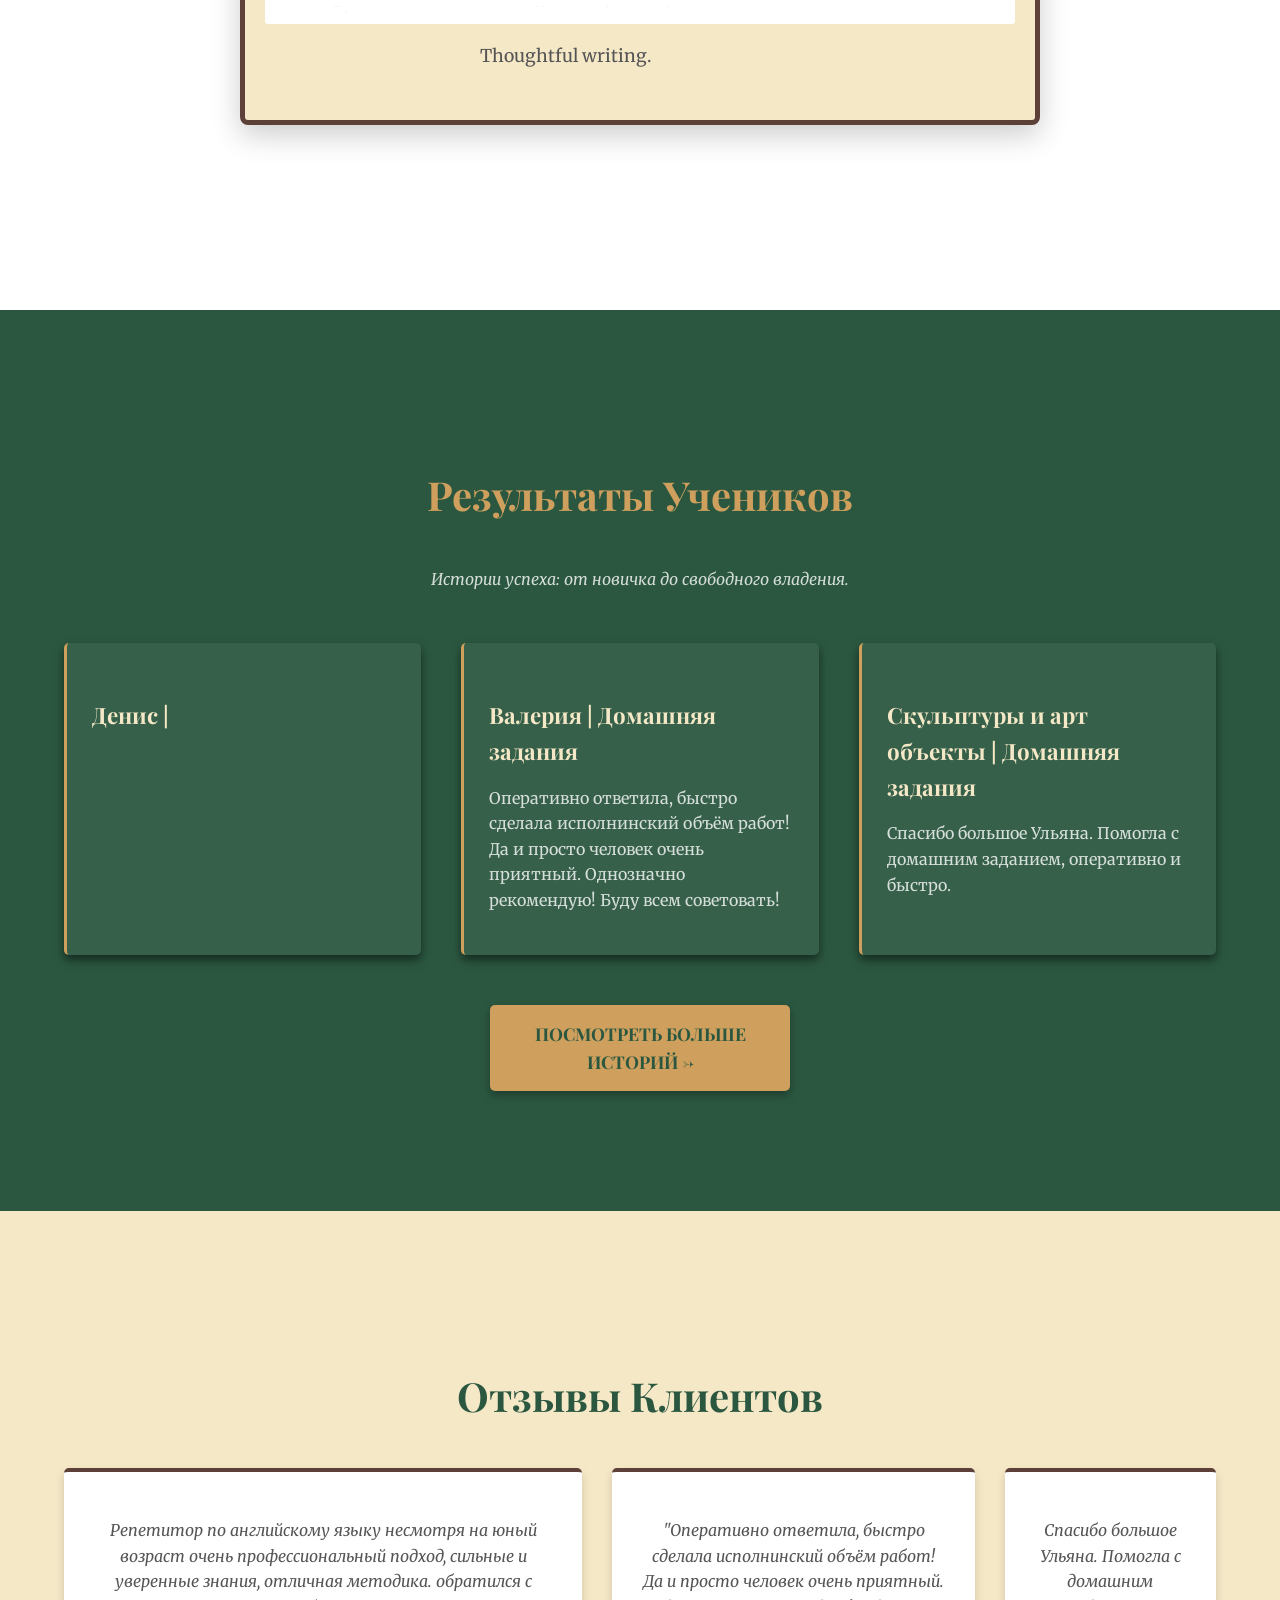
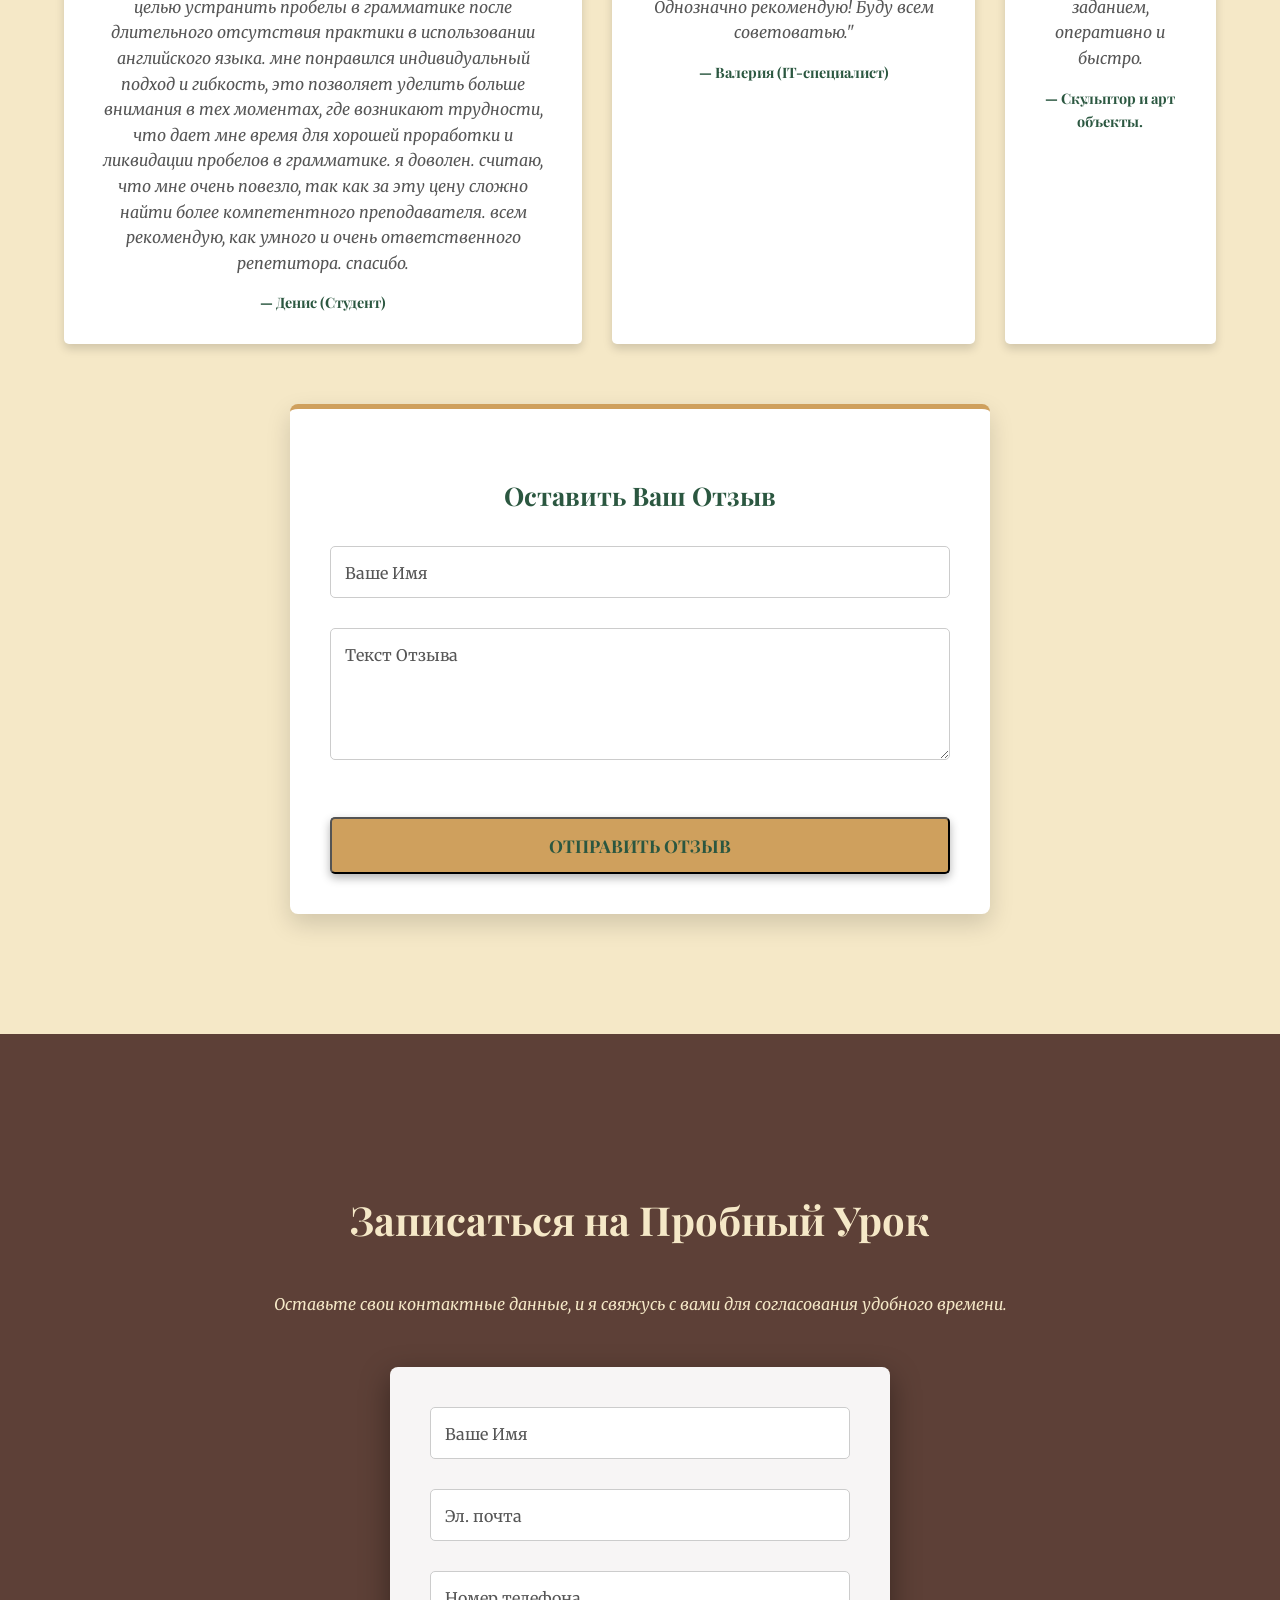
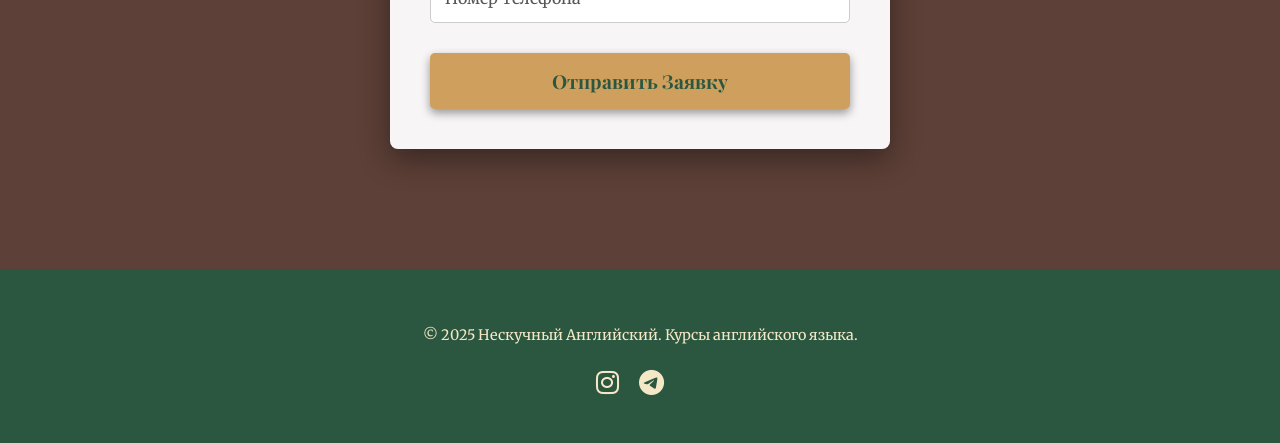
==== commit 367e0ccf: "Update index.html" ====
--- a/index.html
+++ b/index.html
@@ -208,6 +208,7 @@
             <div class="social-links">
                 <a href="https://www.instagram.com/more_english_kzn" target="_blank" title="Instagram"><i class="fab fa-instagram"></i></a>
                 <a href="https://t.me/ulyanaa_20" target="_blank" title="Telegram"><i class="fab fa-telegram-plane"></i></a>
+                <a href="https://web.max.ru/30661744" target="_blank" title="Max"><i class="fab fa-max-plane"></i></a>
             </div>
         </div>
    </footer>
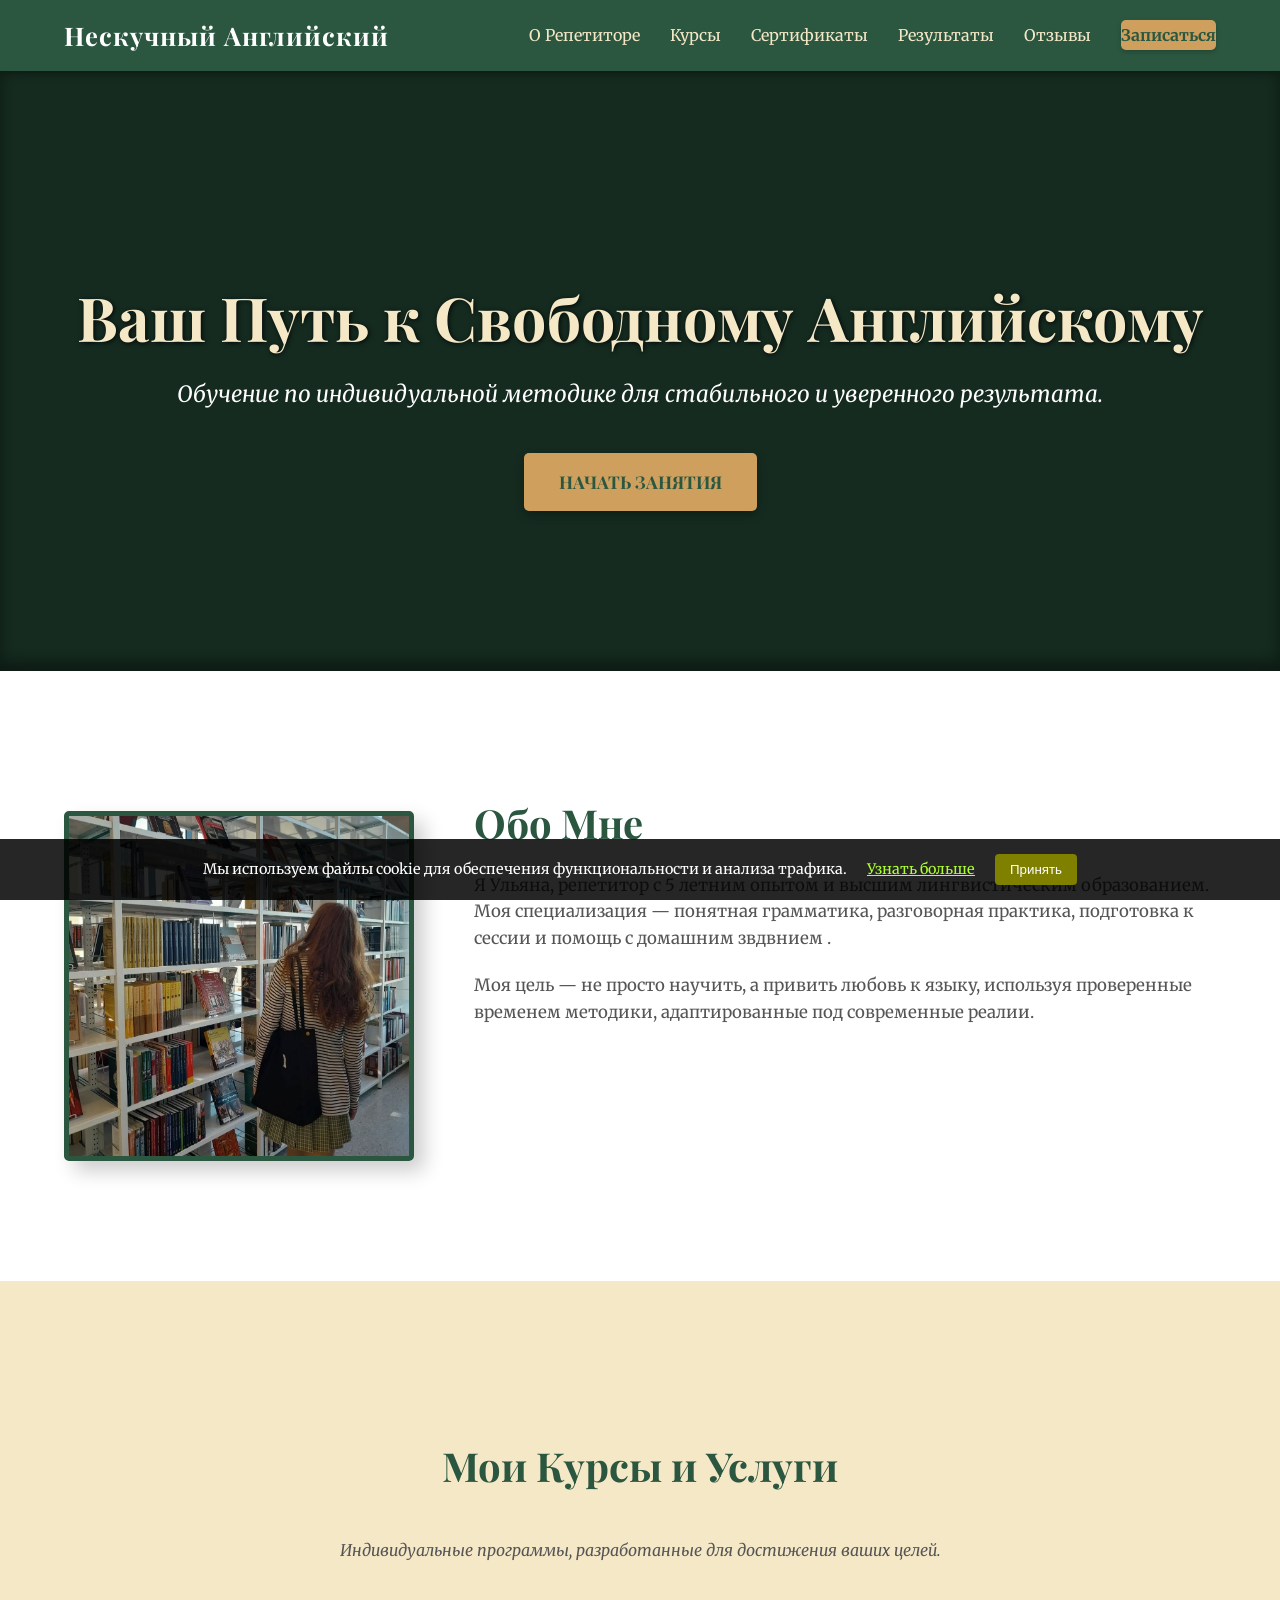
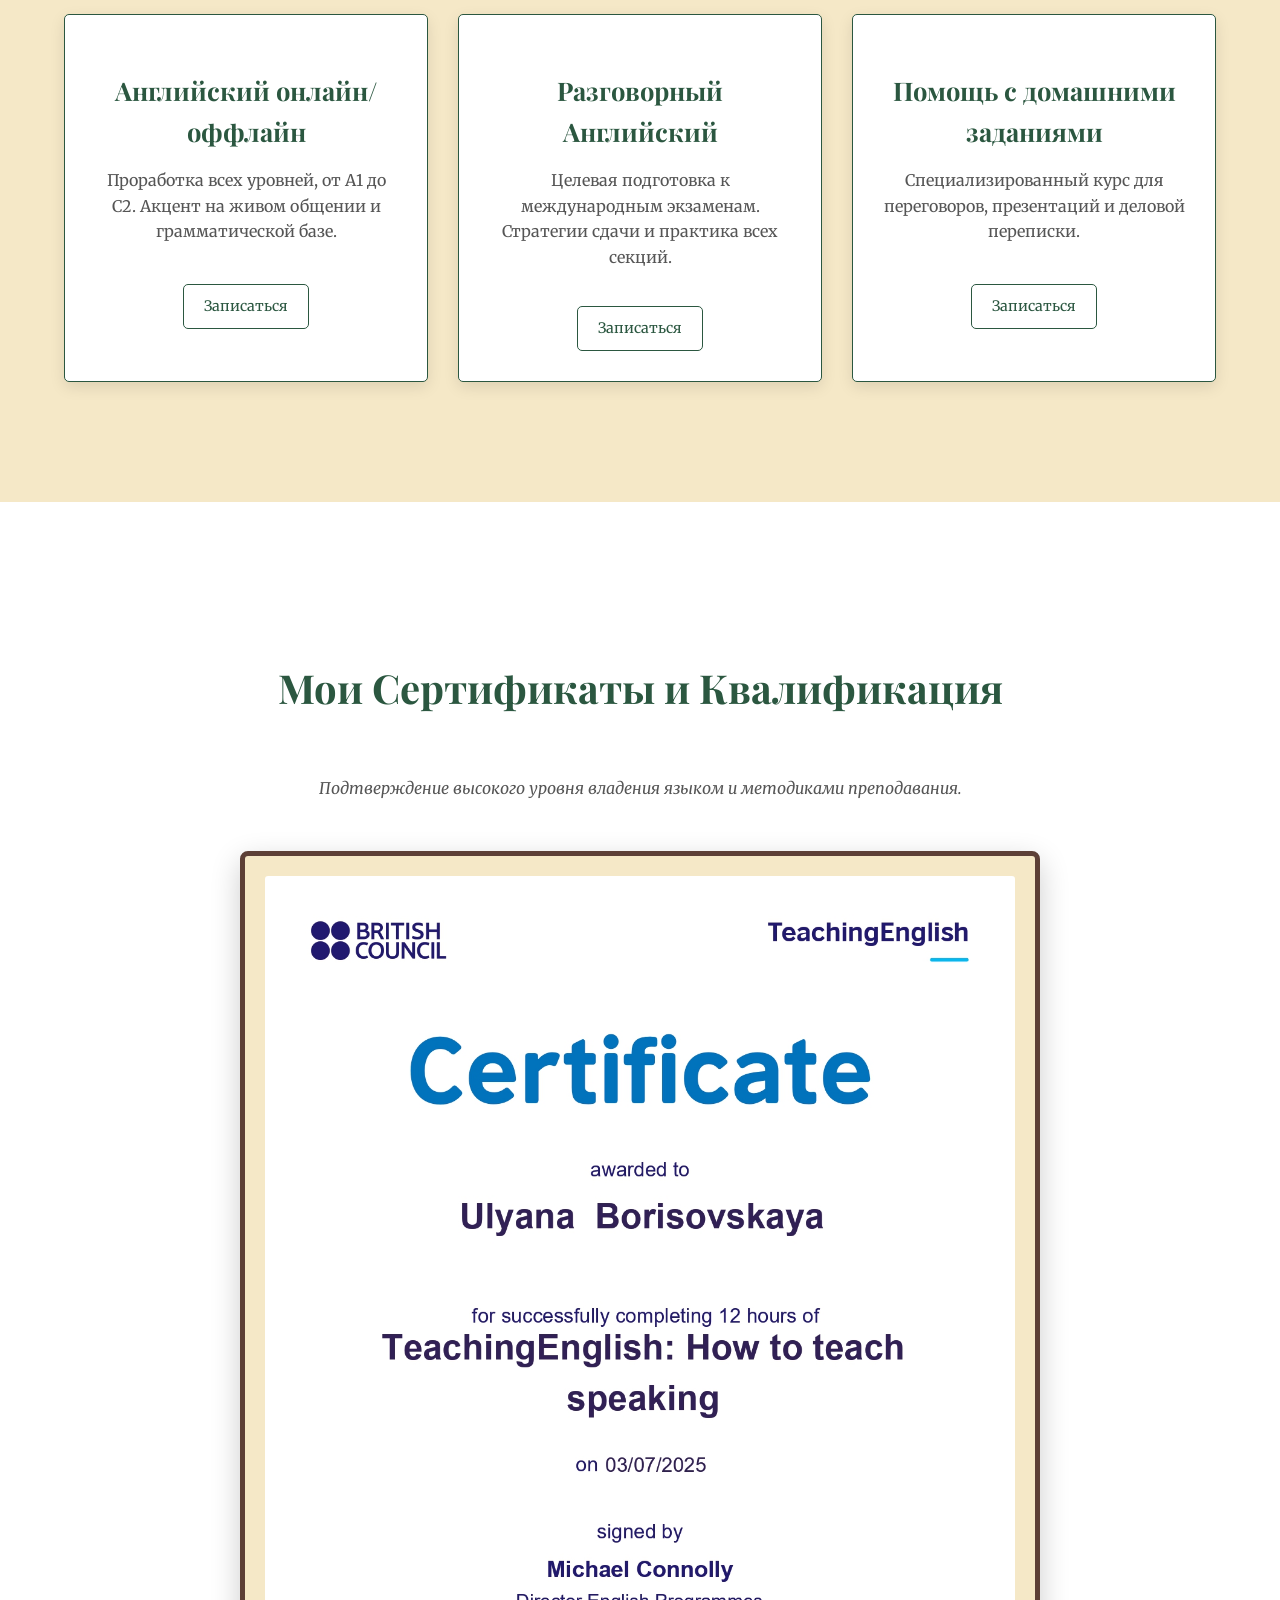
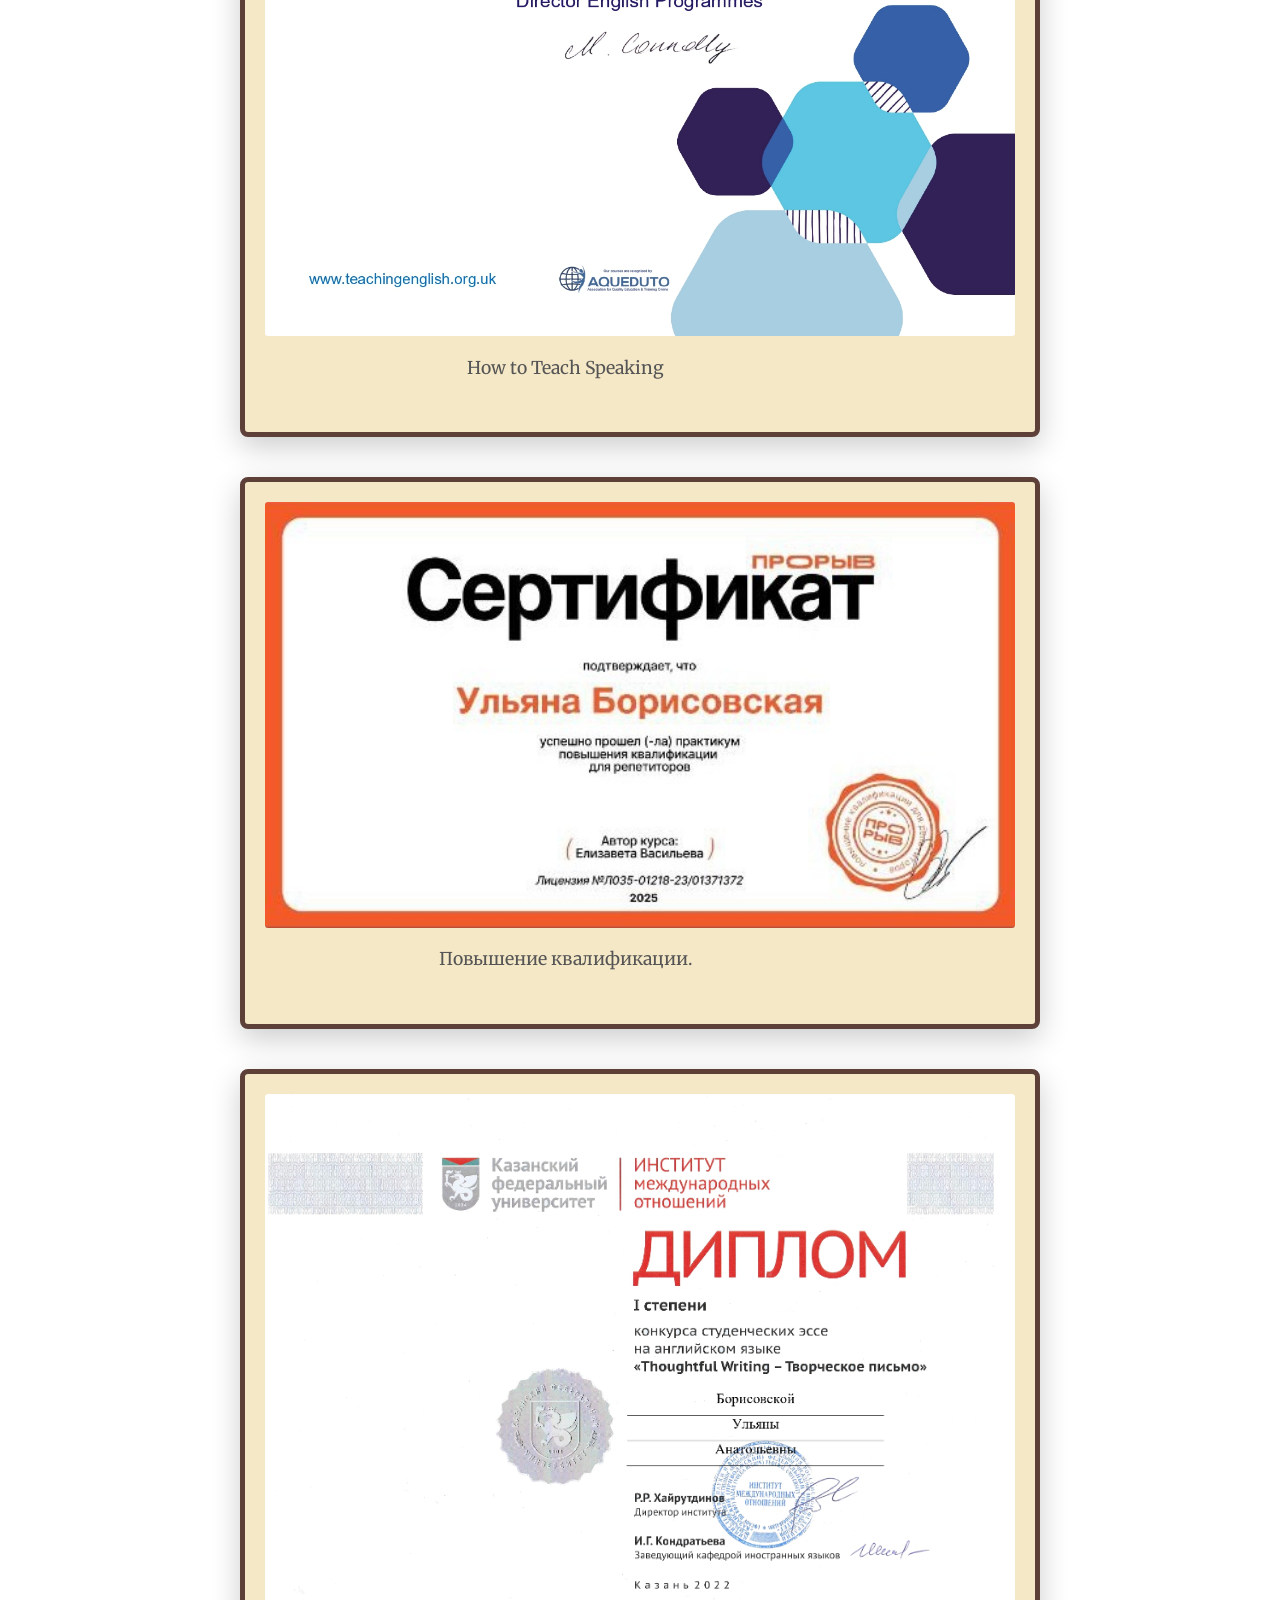
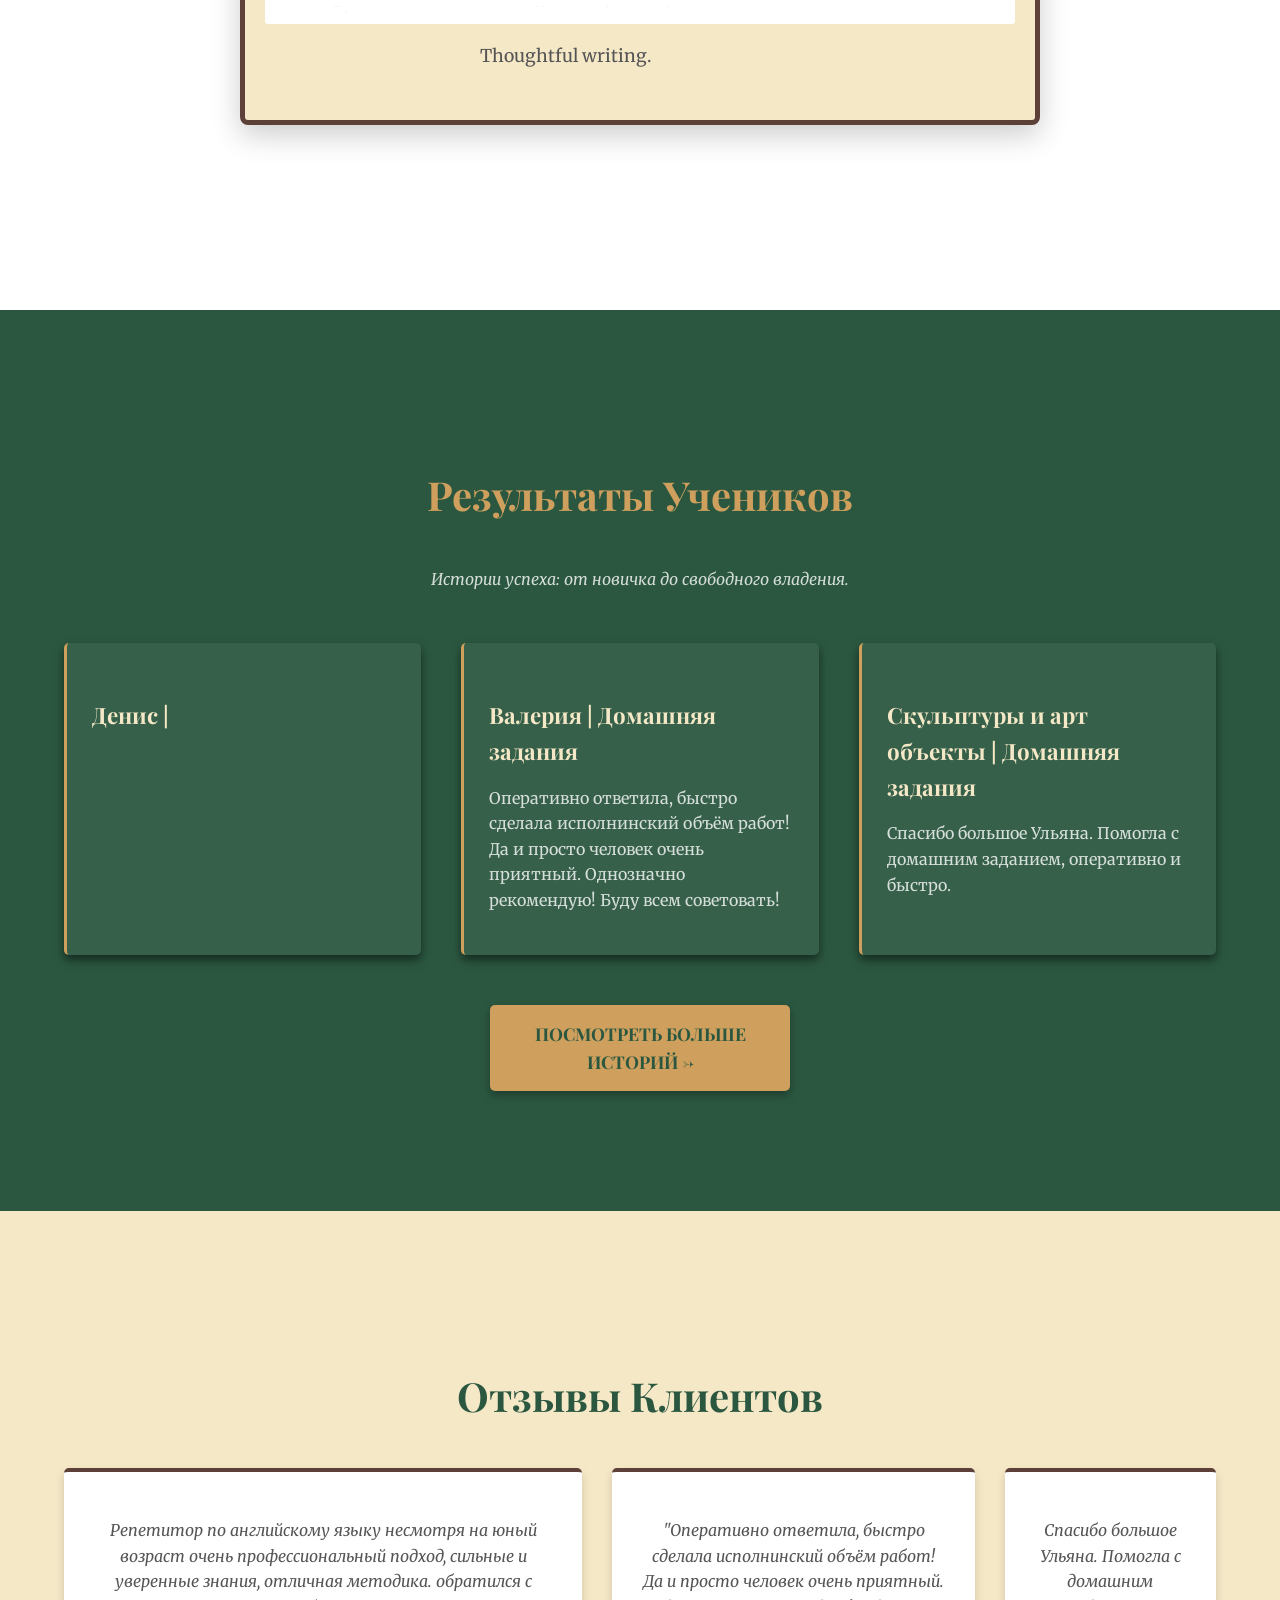
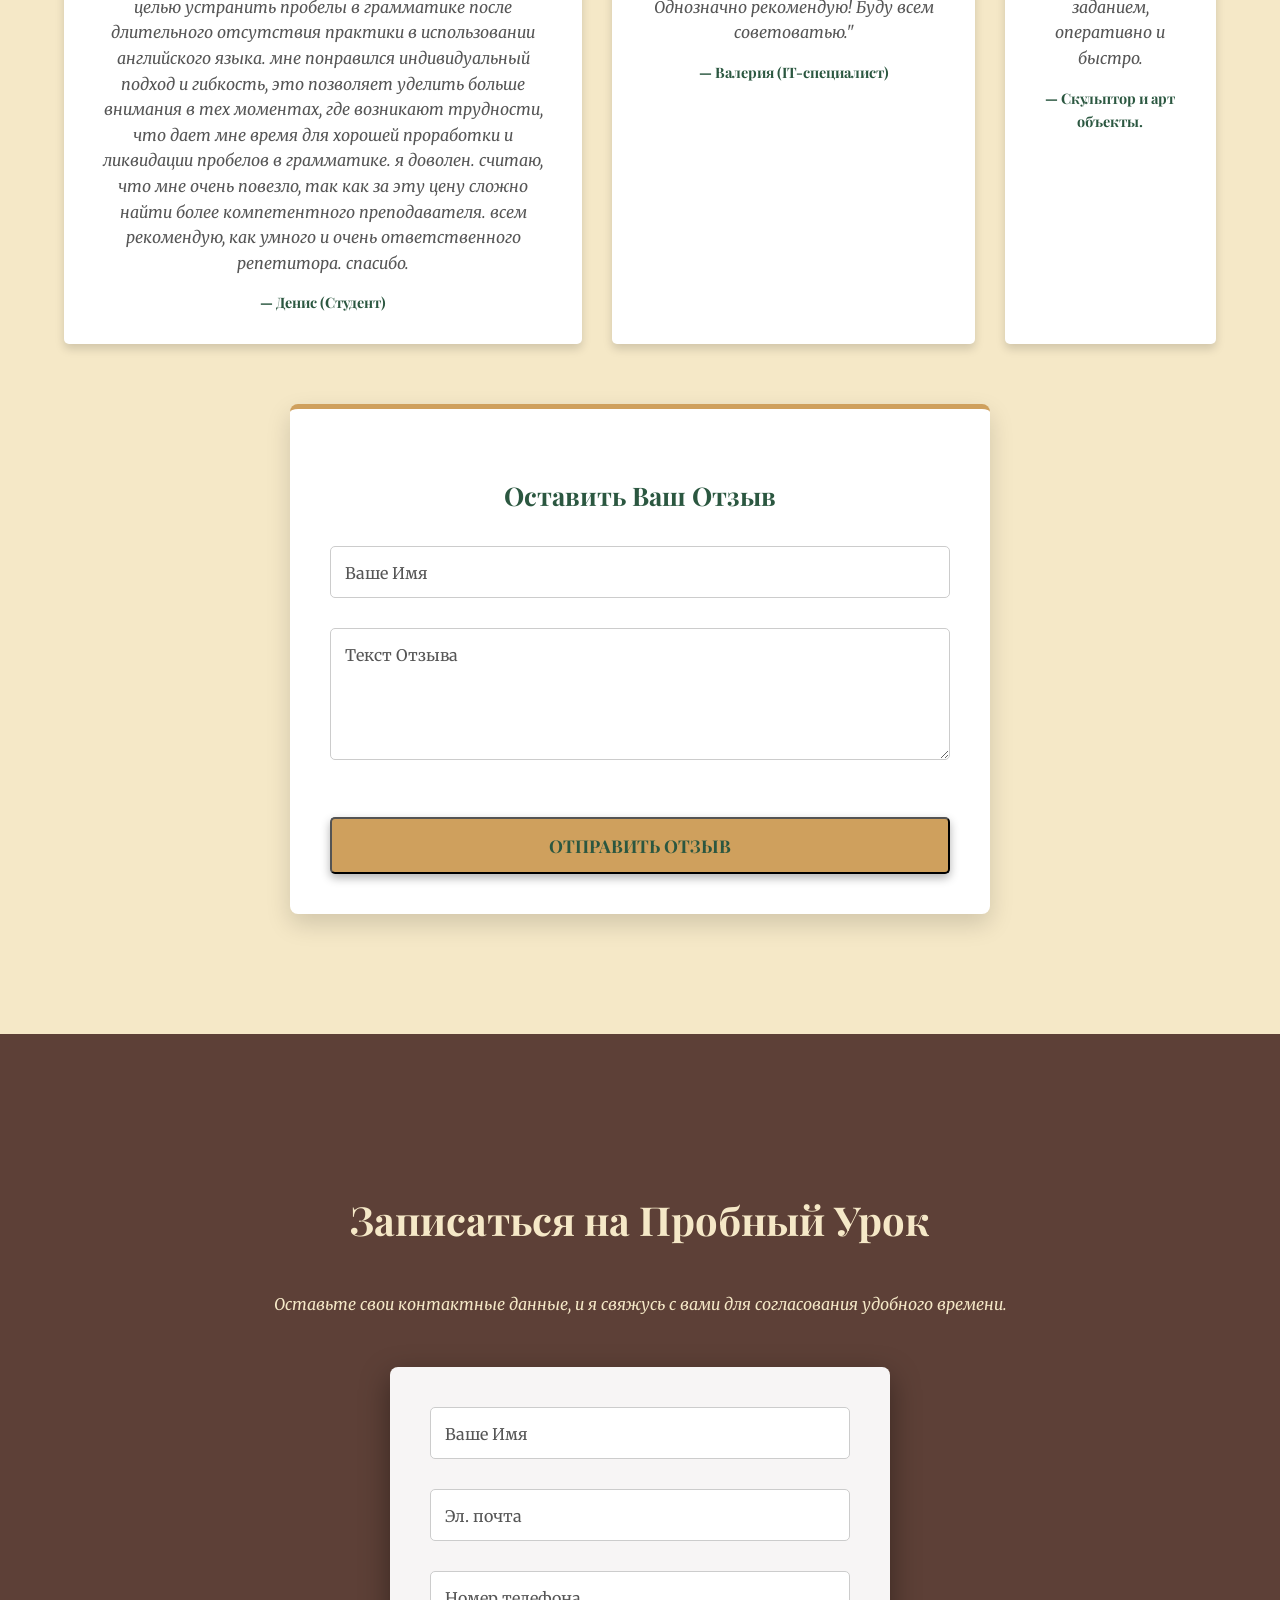
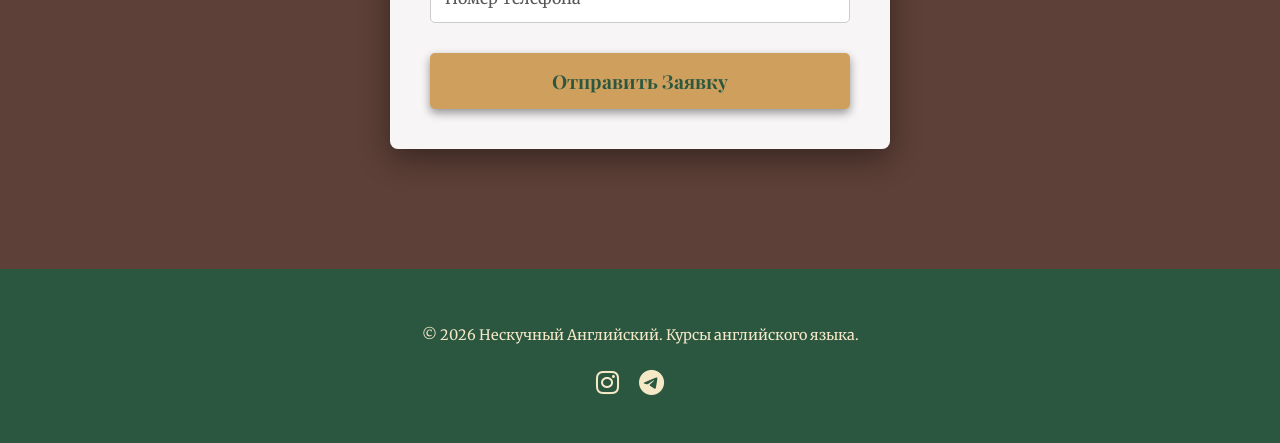
==== commit 4dd4064d: "Update index.html" ====
--- a/index.html
+++ b/index.html
@@ -204,7 +204,7 @@
 
     <footer>
         <div class="container">
-            <p>&copy; 2025 Нескучный Английский. Курсы английского языка.</p>
+            <p>&copy; 2026 Нескучный Английский. Курсы английского языка.</p>
             <div class="social-links">
                 <a href="https://www.instagram.com/more_english_kzn" target="_blank" title="Instagram"><i class="fab fa-instagram"></i></a>
                 <a href="https://t.me/ulyanaa_20" target="_blank" title="Telegram"><i class="fab fa-telegram-plane"></i></a>
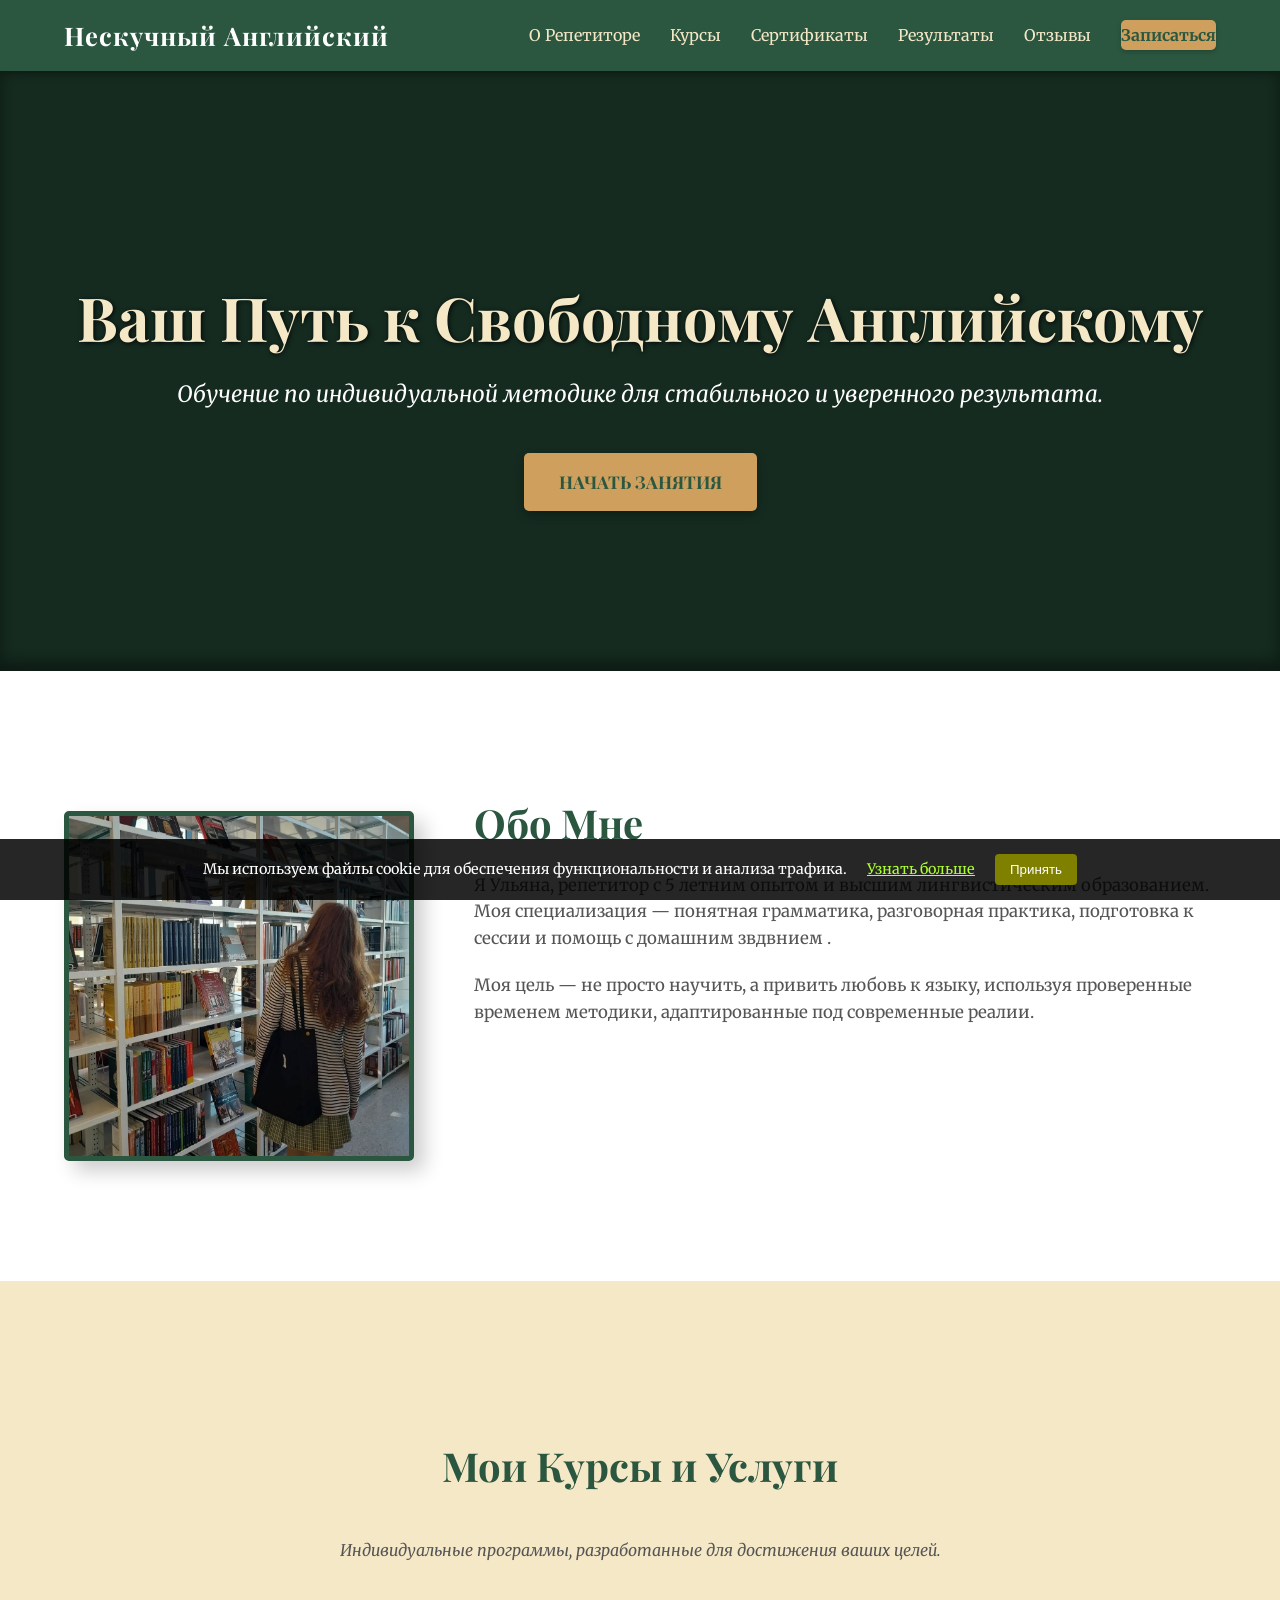
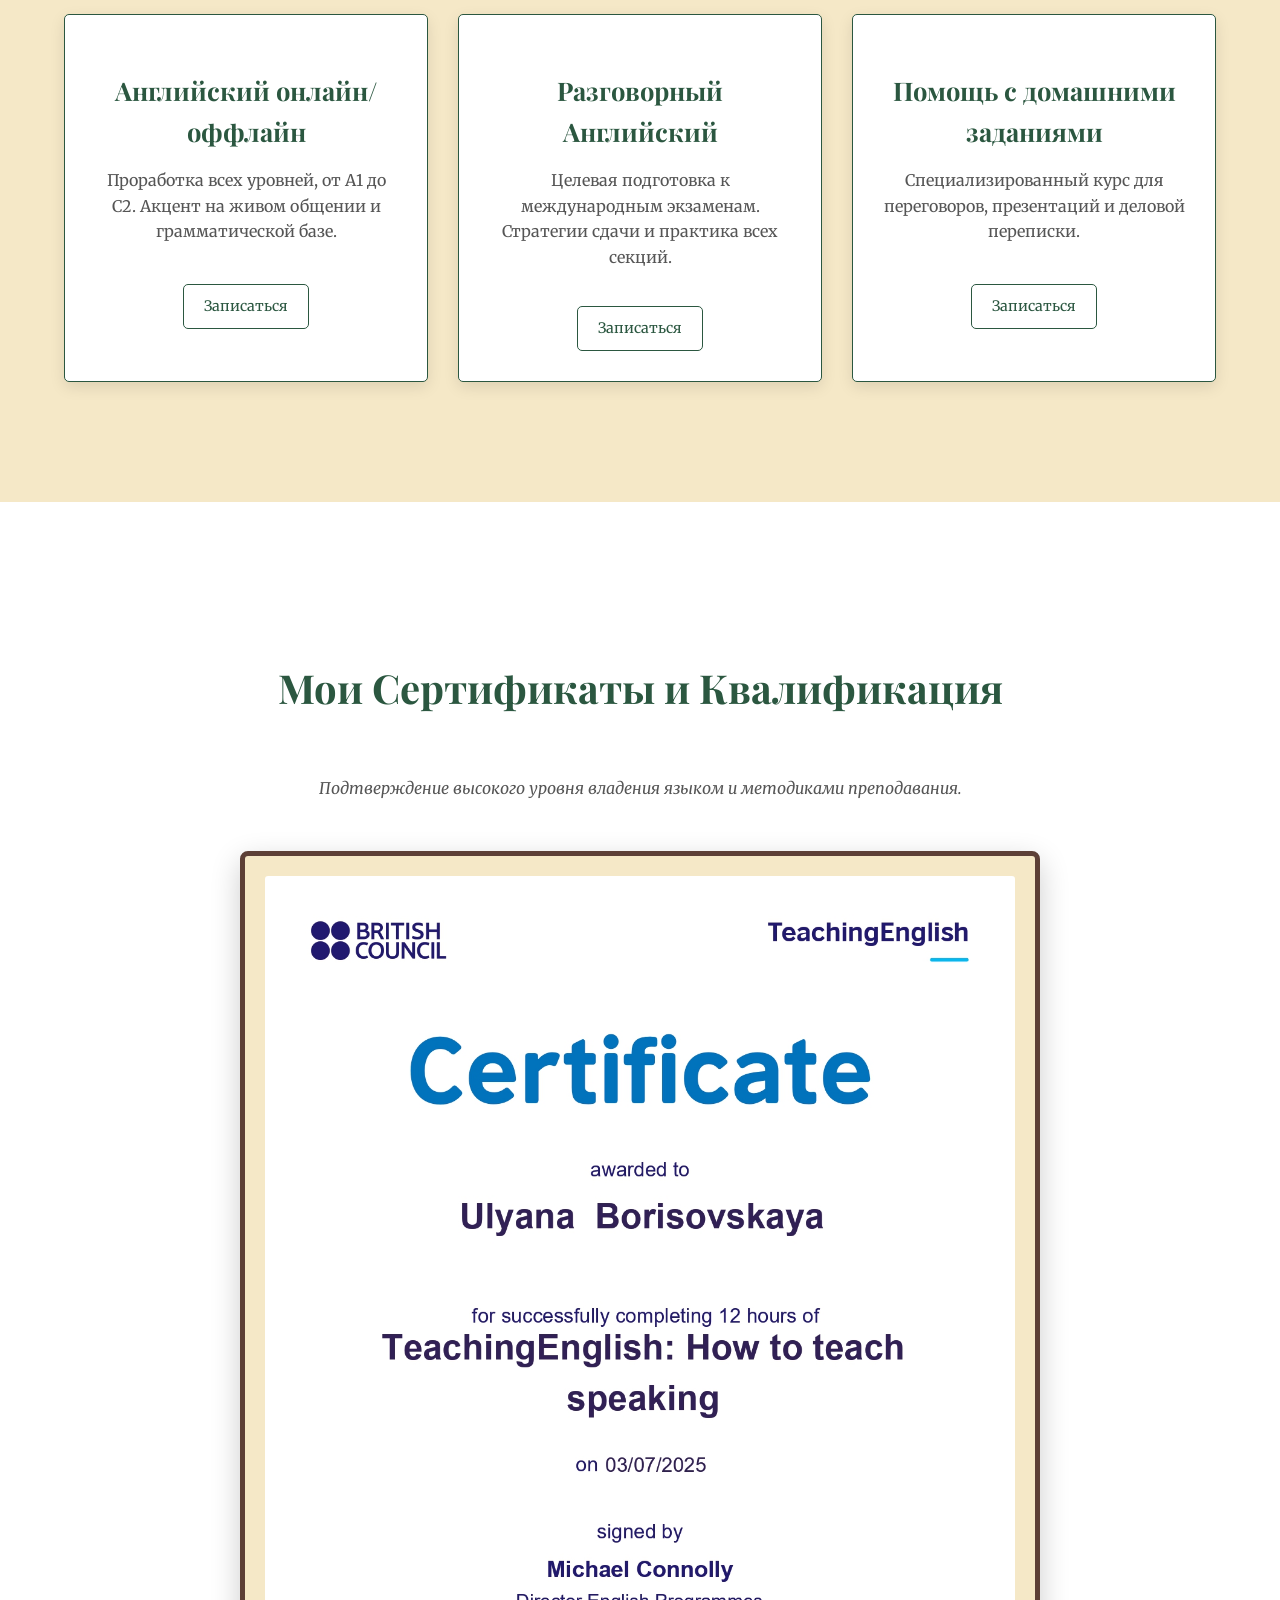
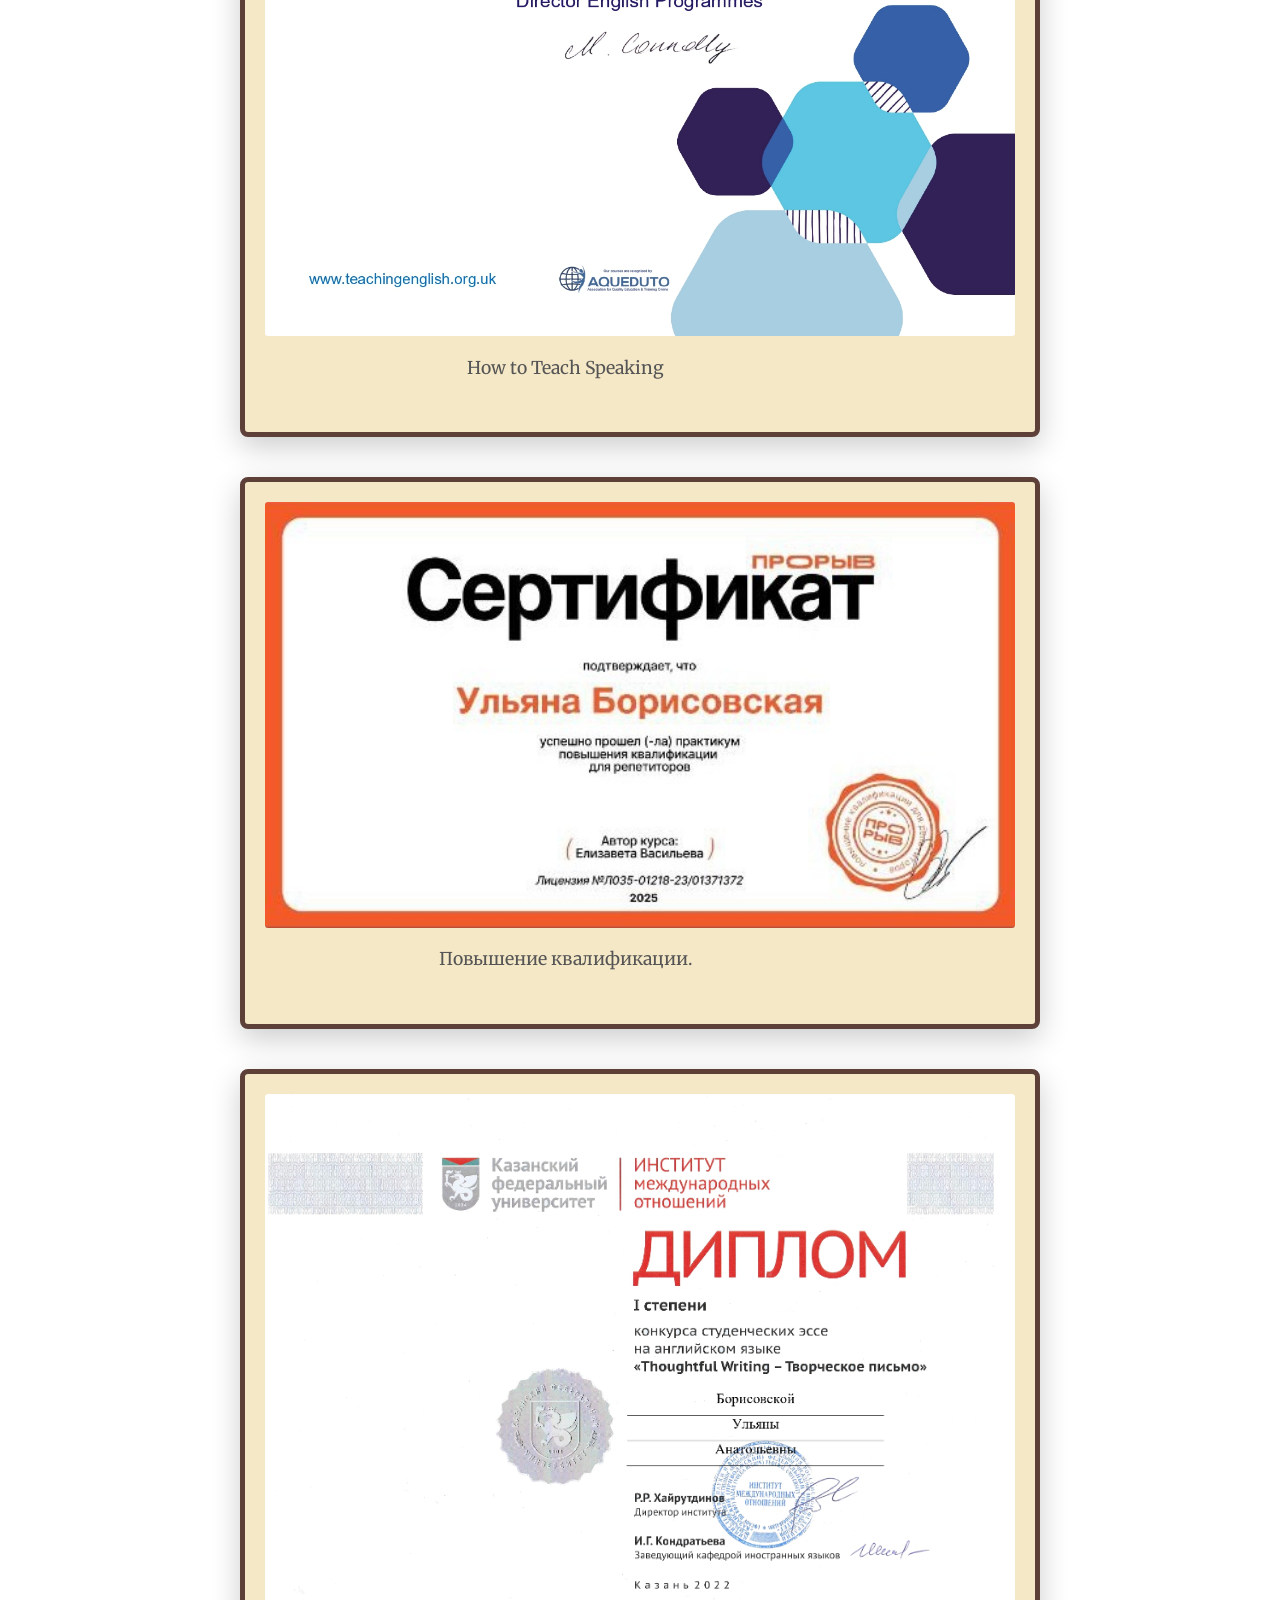
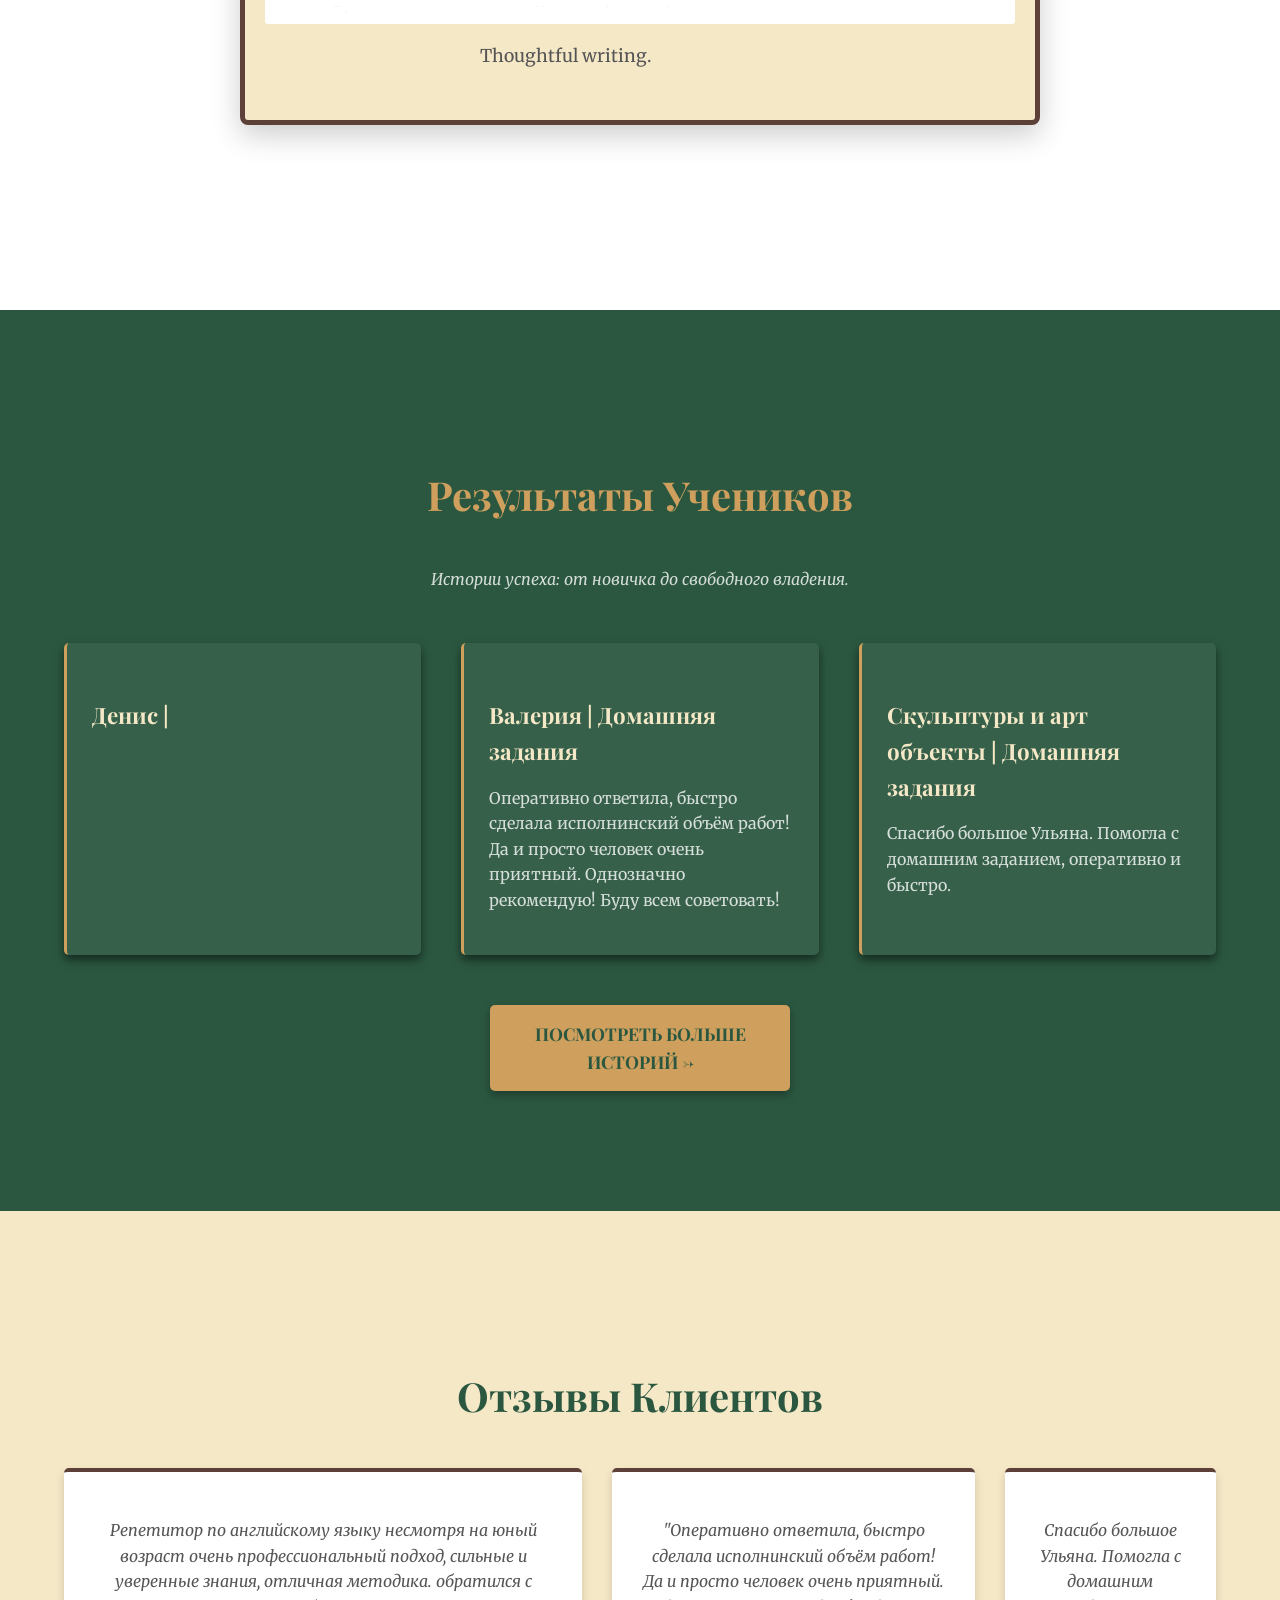
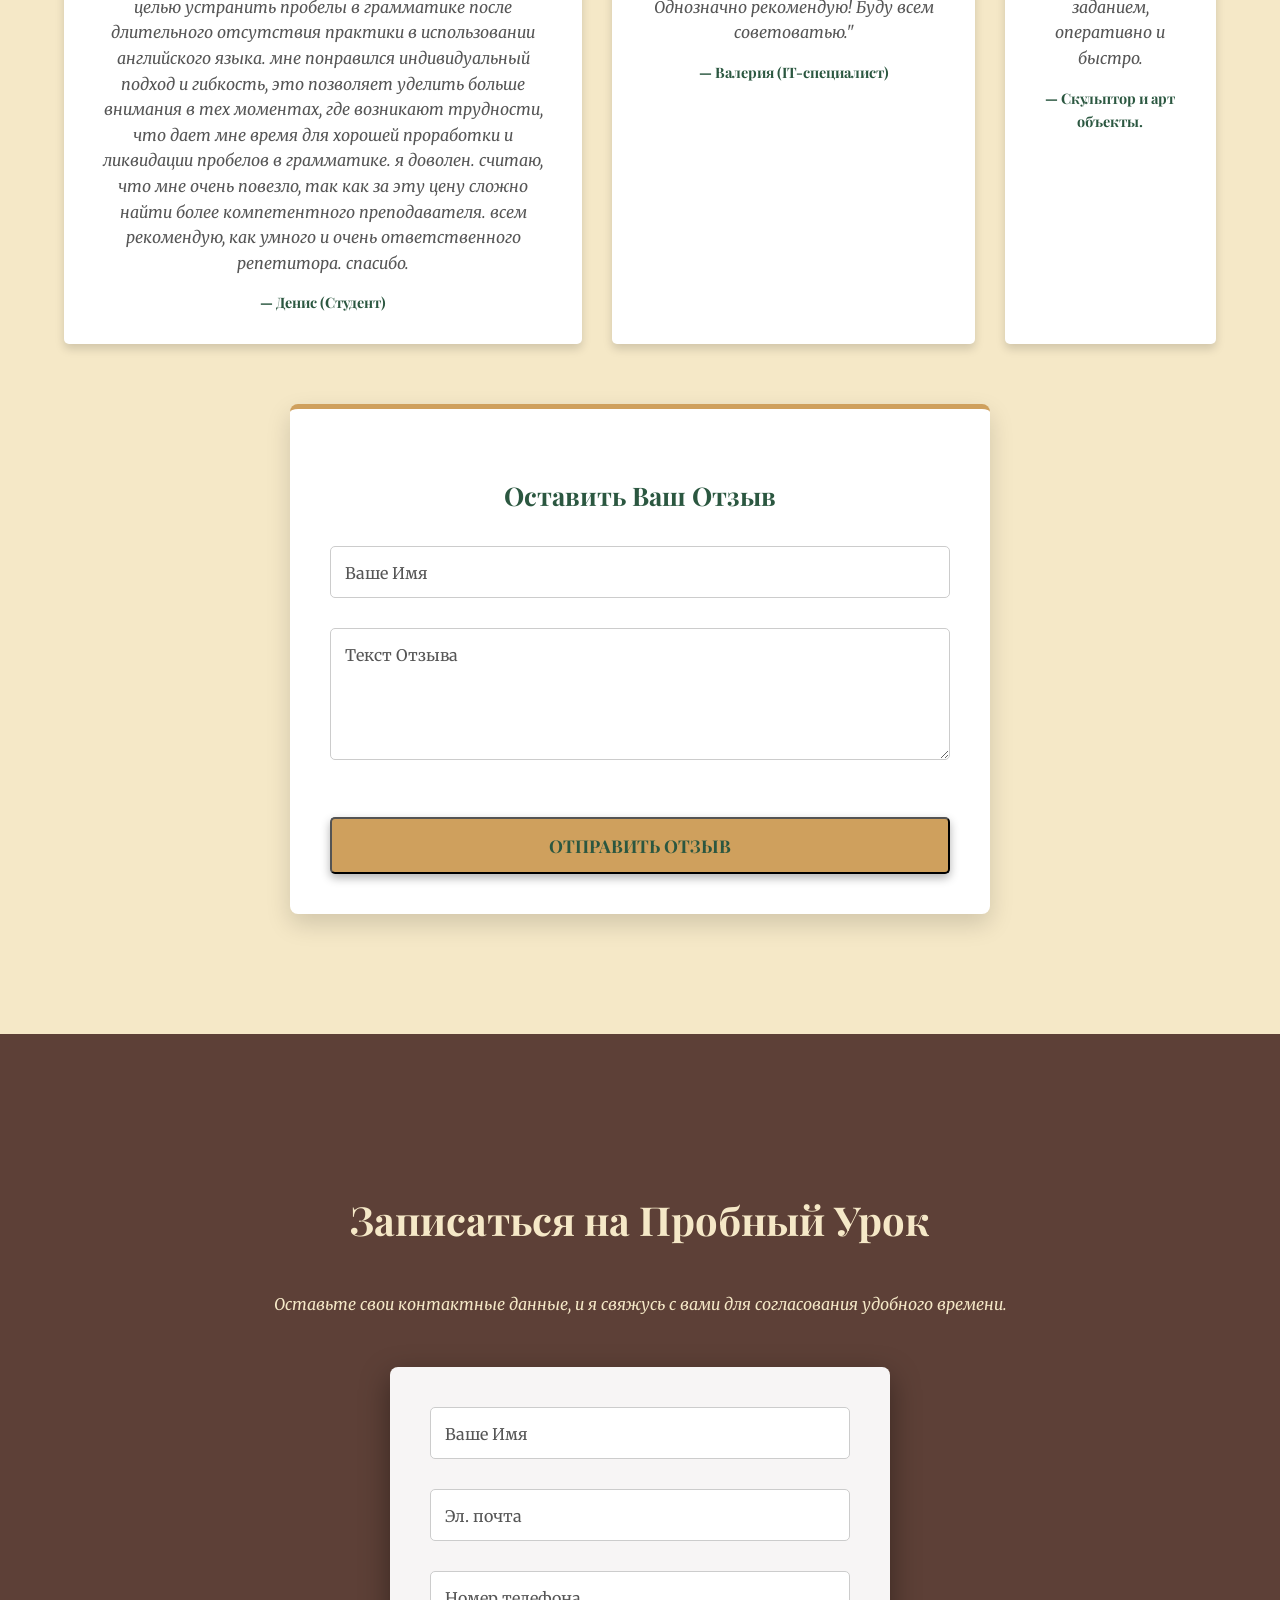
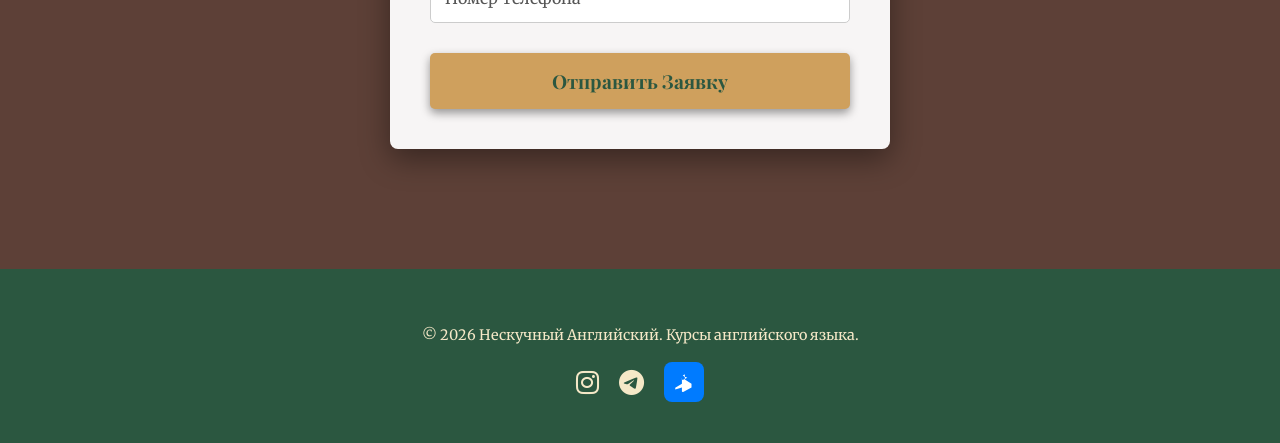
==== commit 14d78ceb: "Update index.html" ====
--- a/index.html
+++ b/index.html
@@ -208,7 +208,15 @@
             <div class="social-links">
                 <a href="https://www.instagram.com/more_english_kzn" target="_blank" title="Instagram"><i class="fab fa-instagram"></i></a>
                 <a href="https://t.me/ulyanaa_20" target="_blank" title="Telegram"><i class="fab fa-telegram-plane"></i></a>
-                <a href="https://web.max.ru/30661744" target="_blank" title="Max"><i class="fab fa-max-plane"></i></a>
+                <a href="https://web.max.ru/30661744"
+   target="_blank"
+   title="Написать в Max"
+   style="display:inline-flex; align-items:center; justify-content:center; width:40px; height:40px; background:#007bff; border-radius:8px; text-decoration:none;">
+  <svg width="20" height="20" viewBox="0 0 24 24" fill="white" xmlns="http://www.w3.org/2000/svg">
+    <path d="M21 16v-2l-8-5V3.5a.5.5 0 00-.753-.462L10.5 4.5 16 7l-5.5 2.5-1.747-1.462A.5.5 0 009.5 8V14l-8 5v2l8-2.5v5l.753.462a.5.5 0 00.747 0L21 18.5v-2.5z"/>
+  </svg>
+</a>
+
             </div>
         </div>
    </footer>
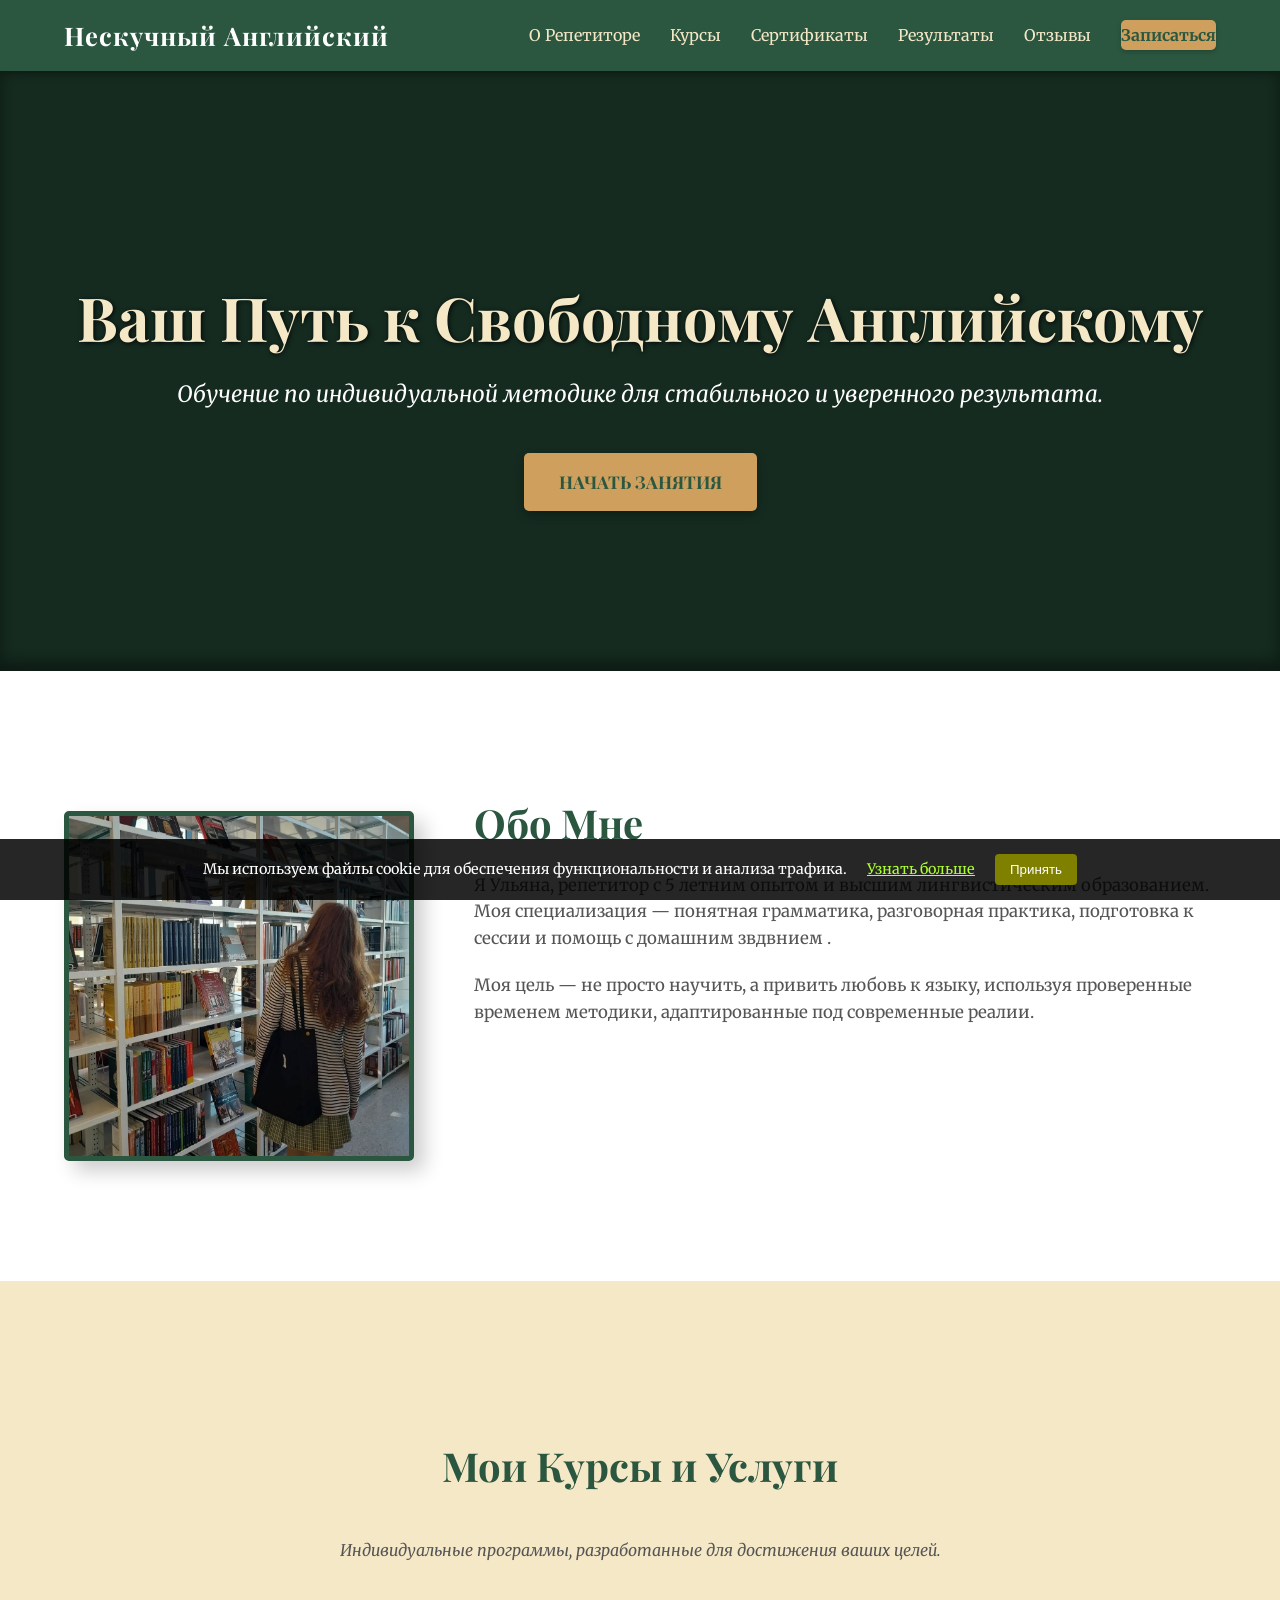
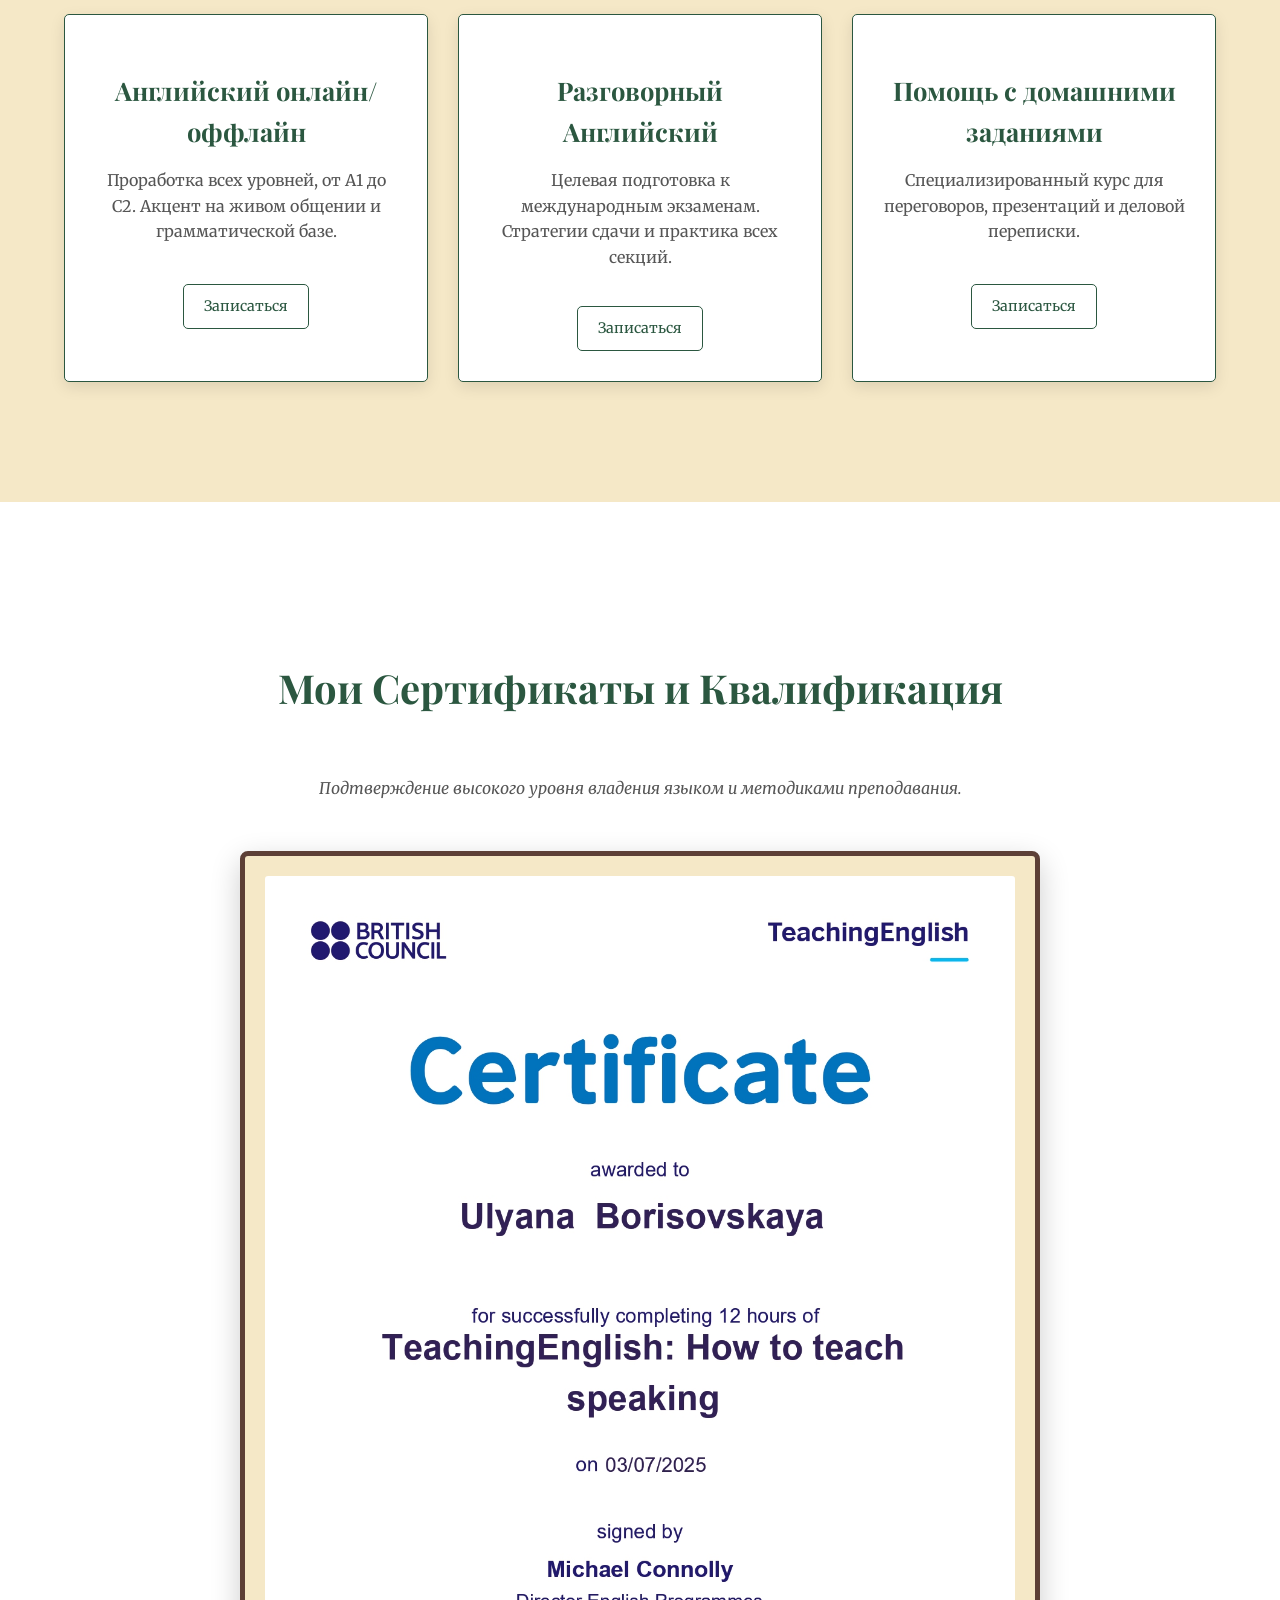
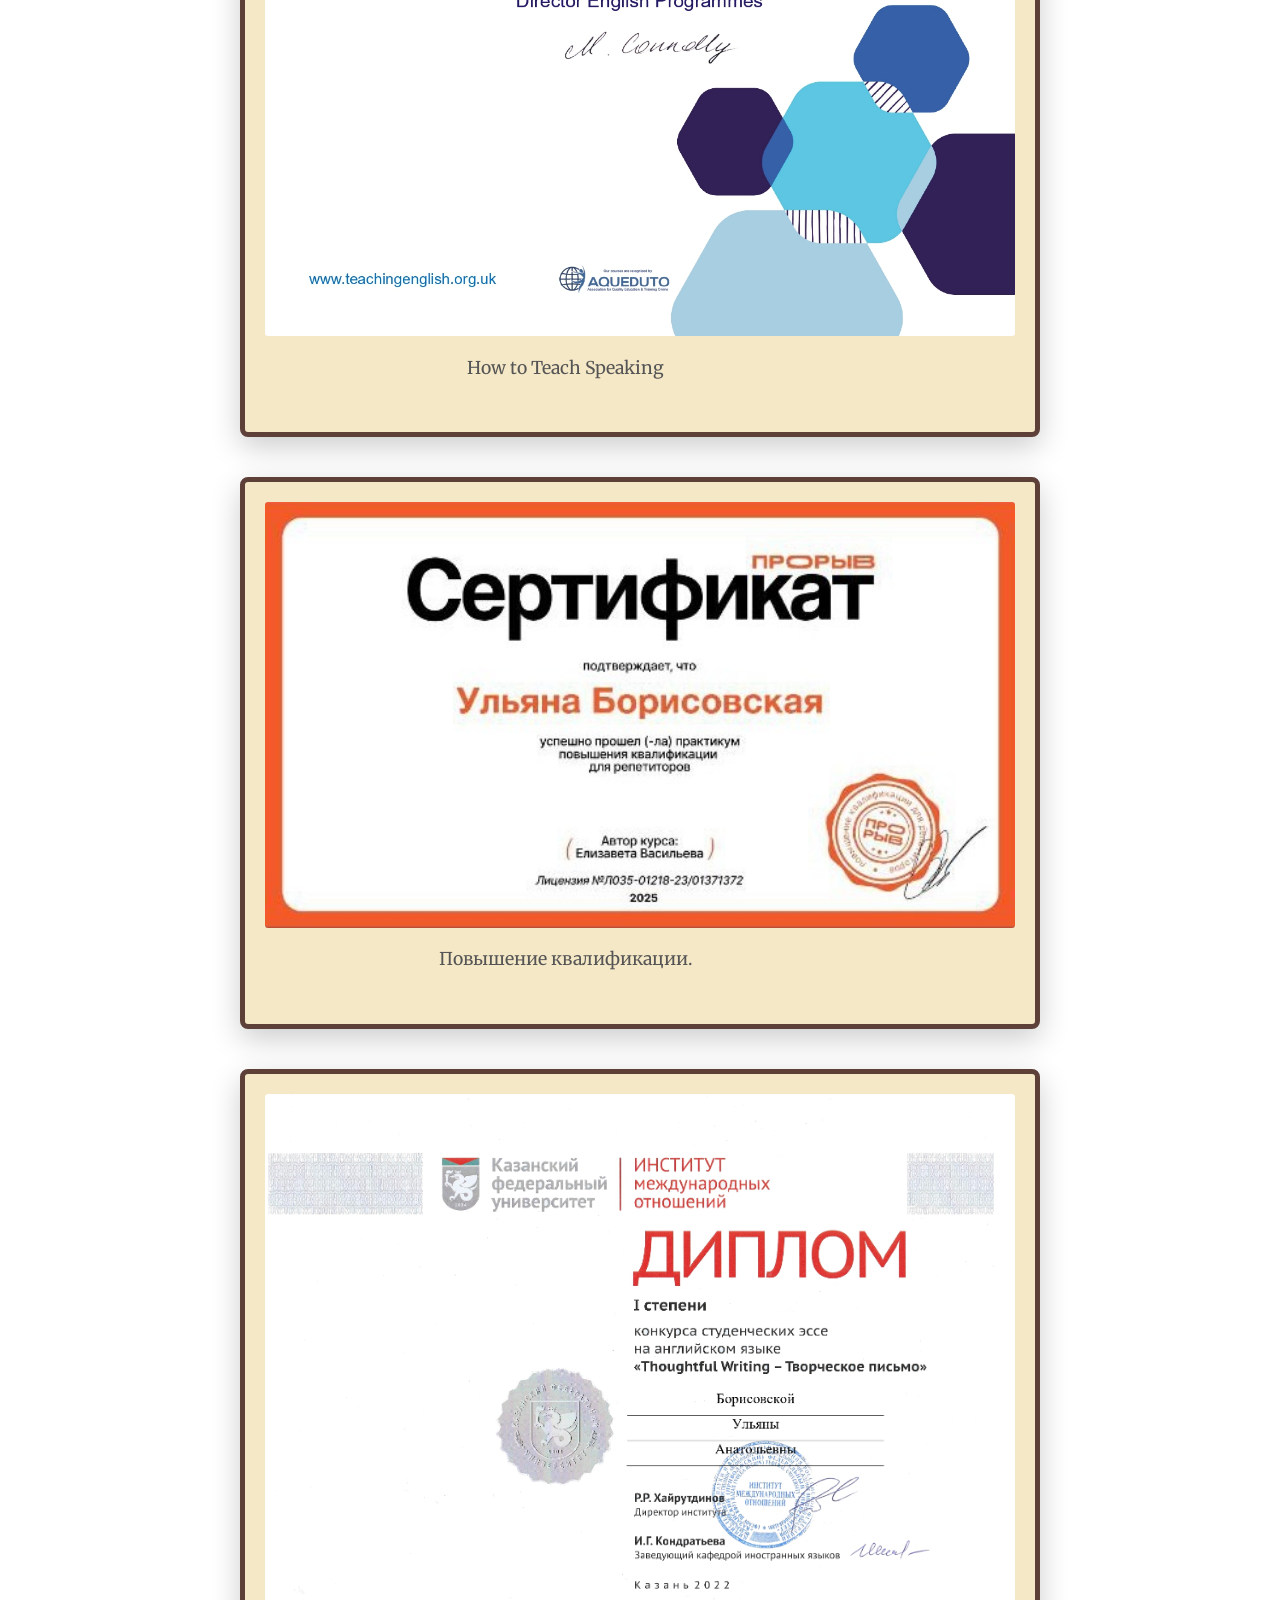
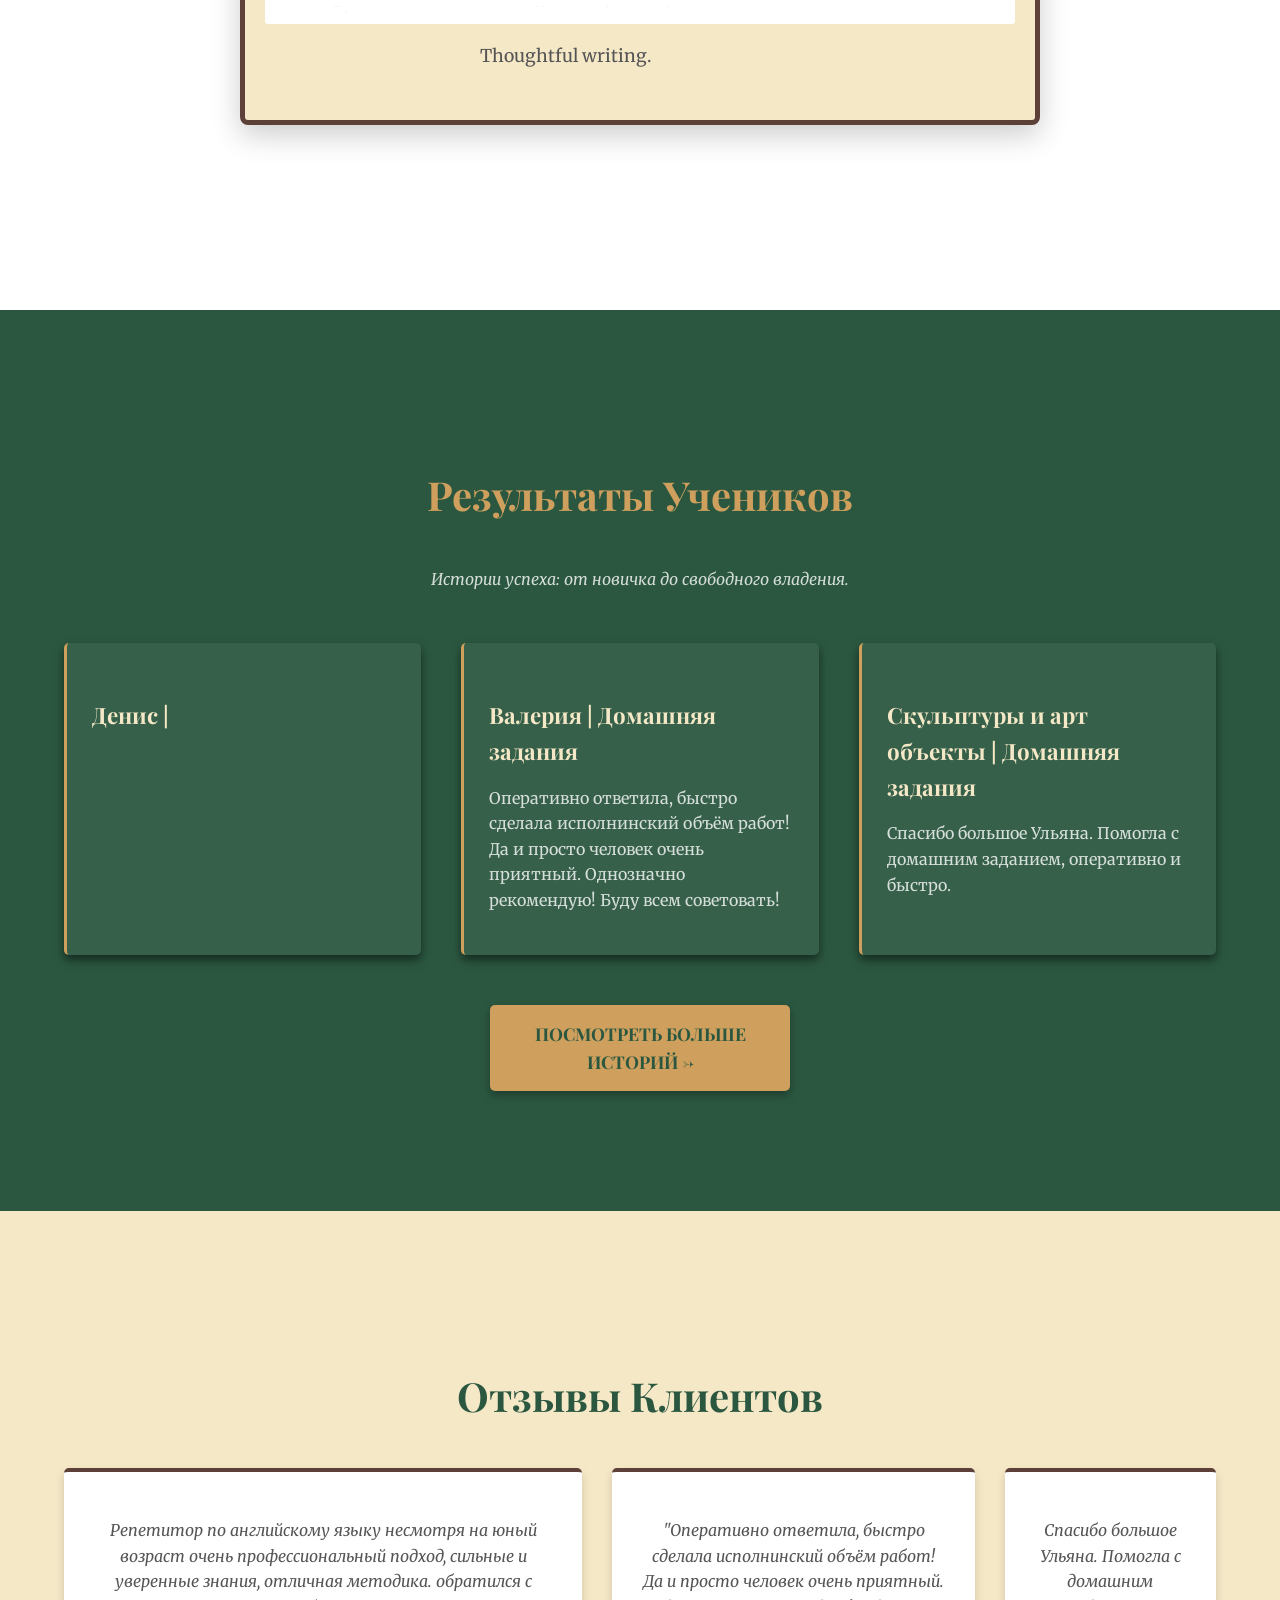
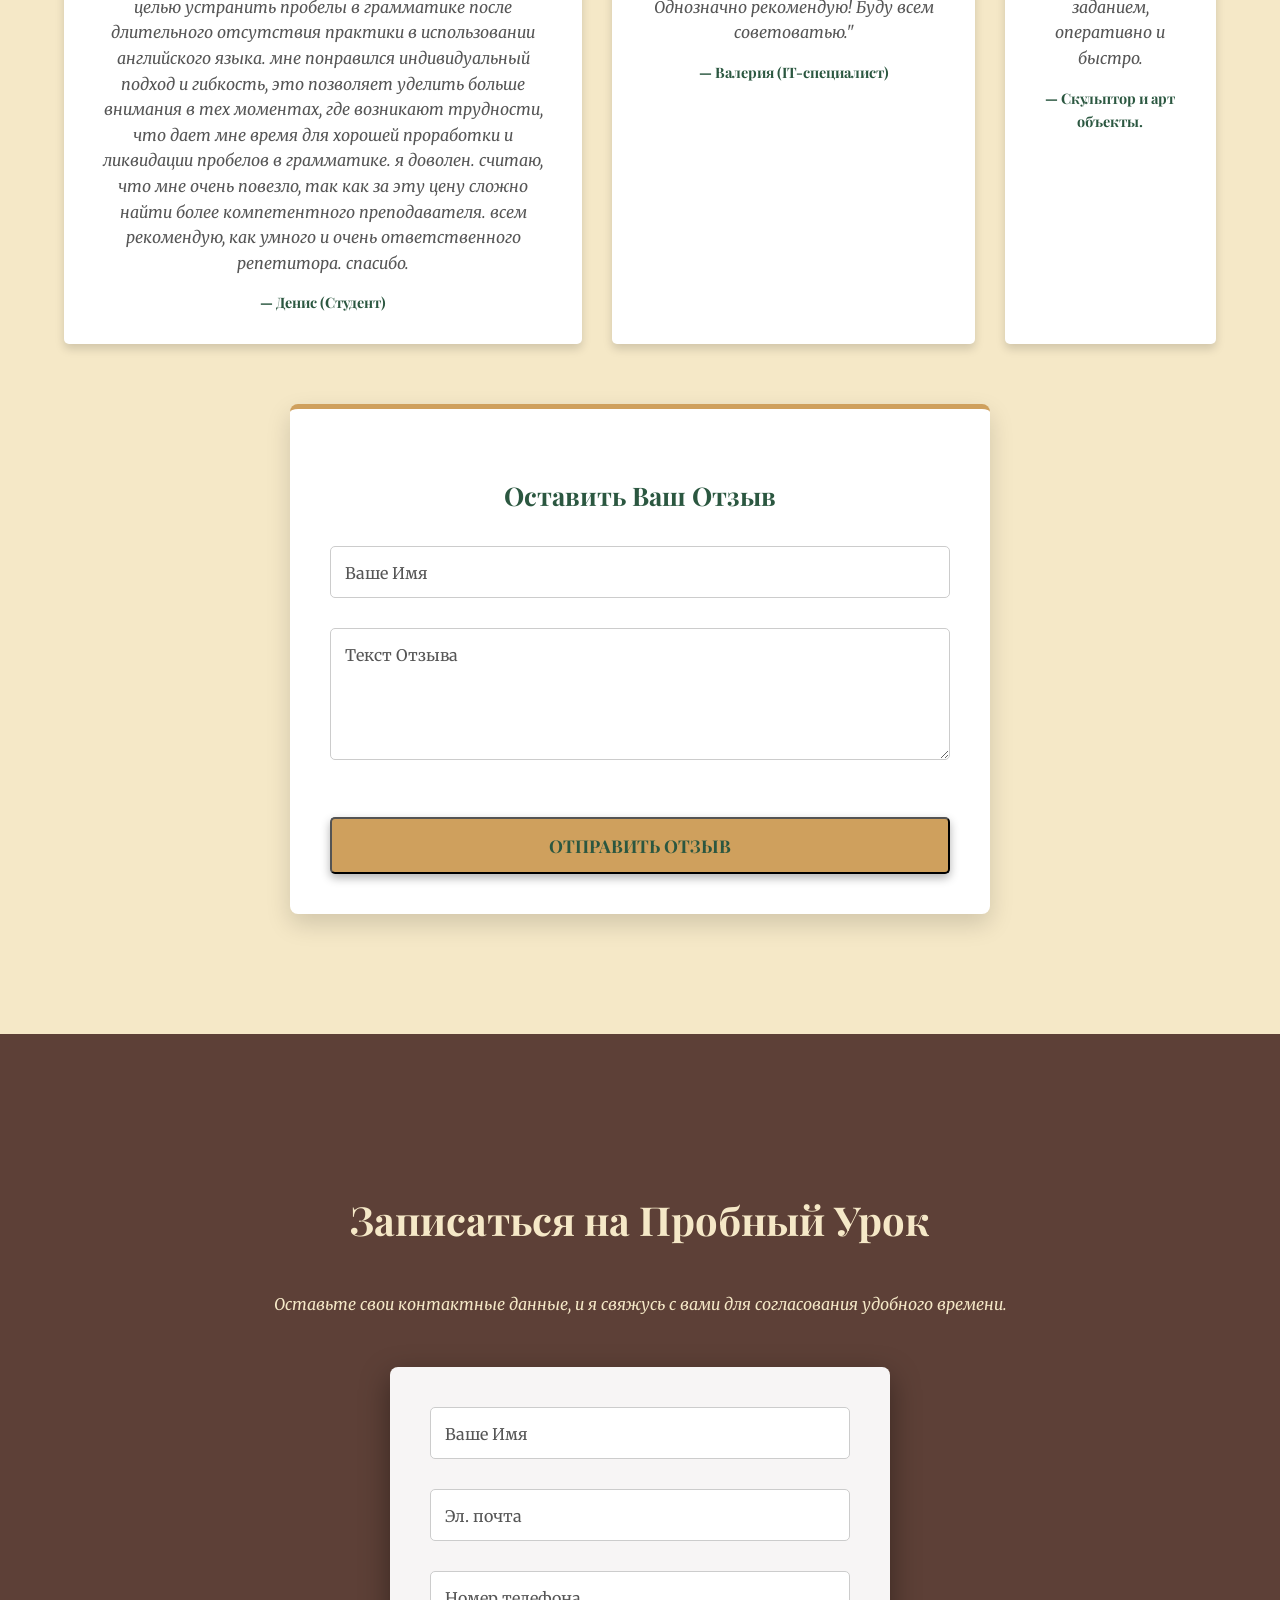
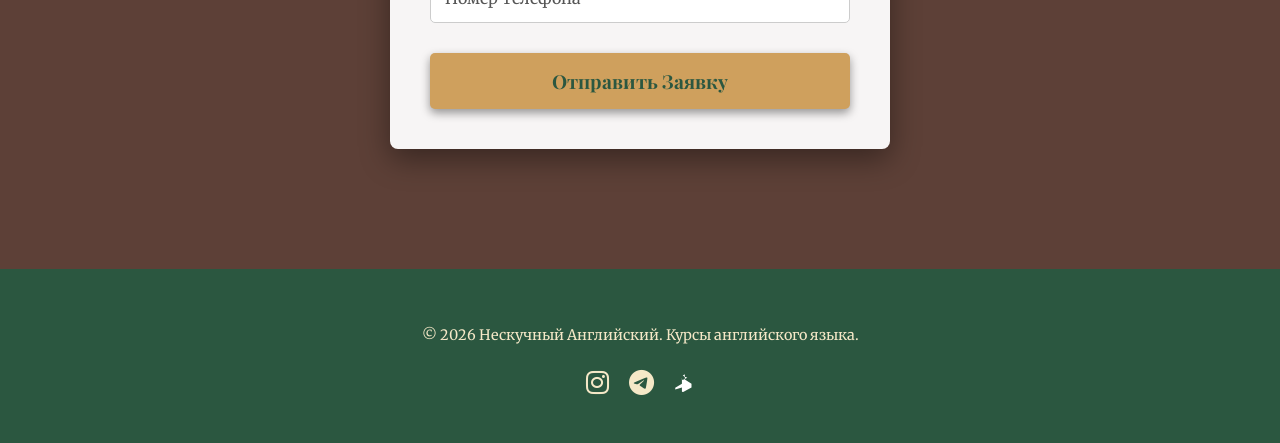
==== commit a7b36736: "Update index.html" ====
--- a/index.html
+++ b/index.html
@@ -210,9 +210,7 @@
                 <a href="https://t.me/ulyanaa_20" target="_blank" title="Telegram"><i class="fab fa-telegram-plane"></i></a>
                 <a href="https://web.max.ru/30661744"
    target="_blank"
-   title="Написать в Max"
-   style="display:inline-flex; align-items:center; justify-content:center; width:40px; height:40px; background:#007bff; border-radius:8px; text-decoration:none;">
-  <svg width="20" height="20" viewBox="0 0 24 24" fill="white" xmlns="http://www.w3.org/2000/svg">
+   title="Max"><svg width="20" height="20" viewBox="0 0 24 24" fill="white" xmlns="http://www.w3.org/2000/svg">
     <path d="M21 16v-2l-8-5V3.5a.5.5 0 00-.753-.462L10.5 4.5 16 7l-5.5 2.5-1.747-1.462A.5.5 0 009.5 8V14l-8 5v2l8-2.5v5l.753.462a.5.5 0 00.747 0L21 18.5v-2.5z"/>
   </svg>
 </a>
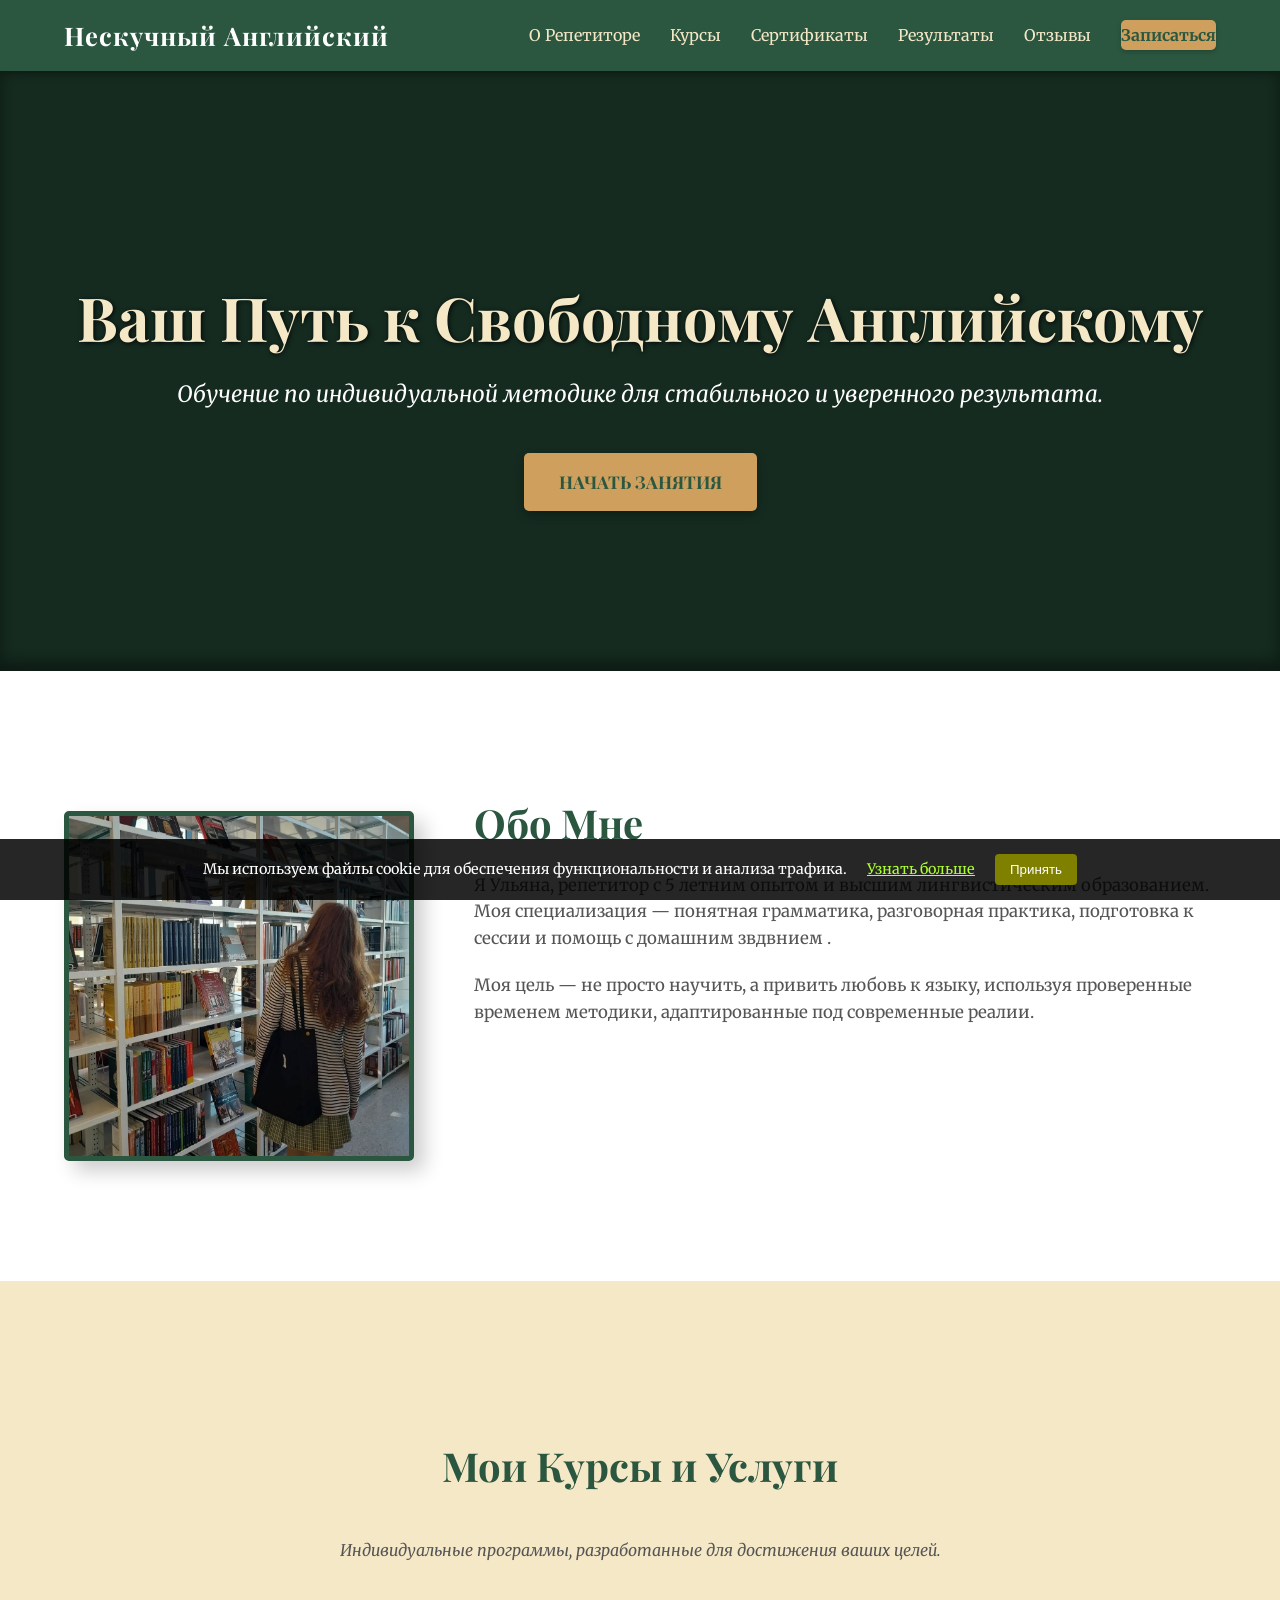
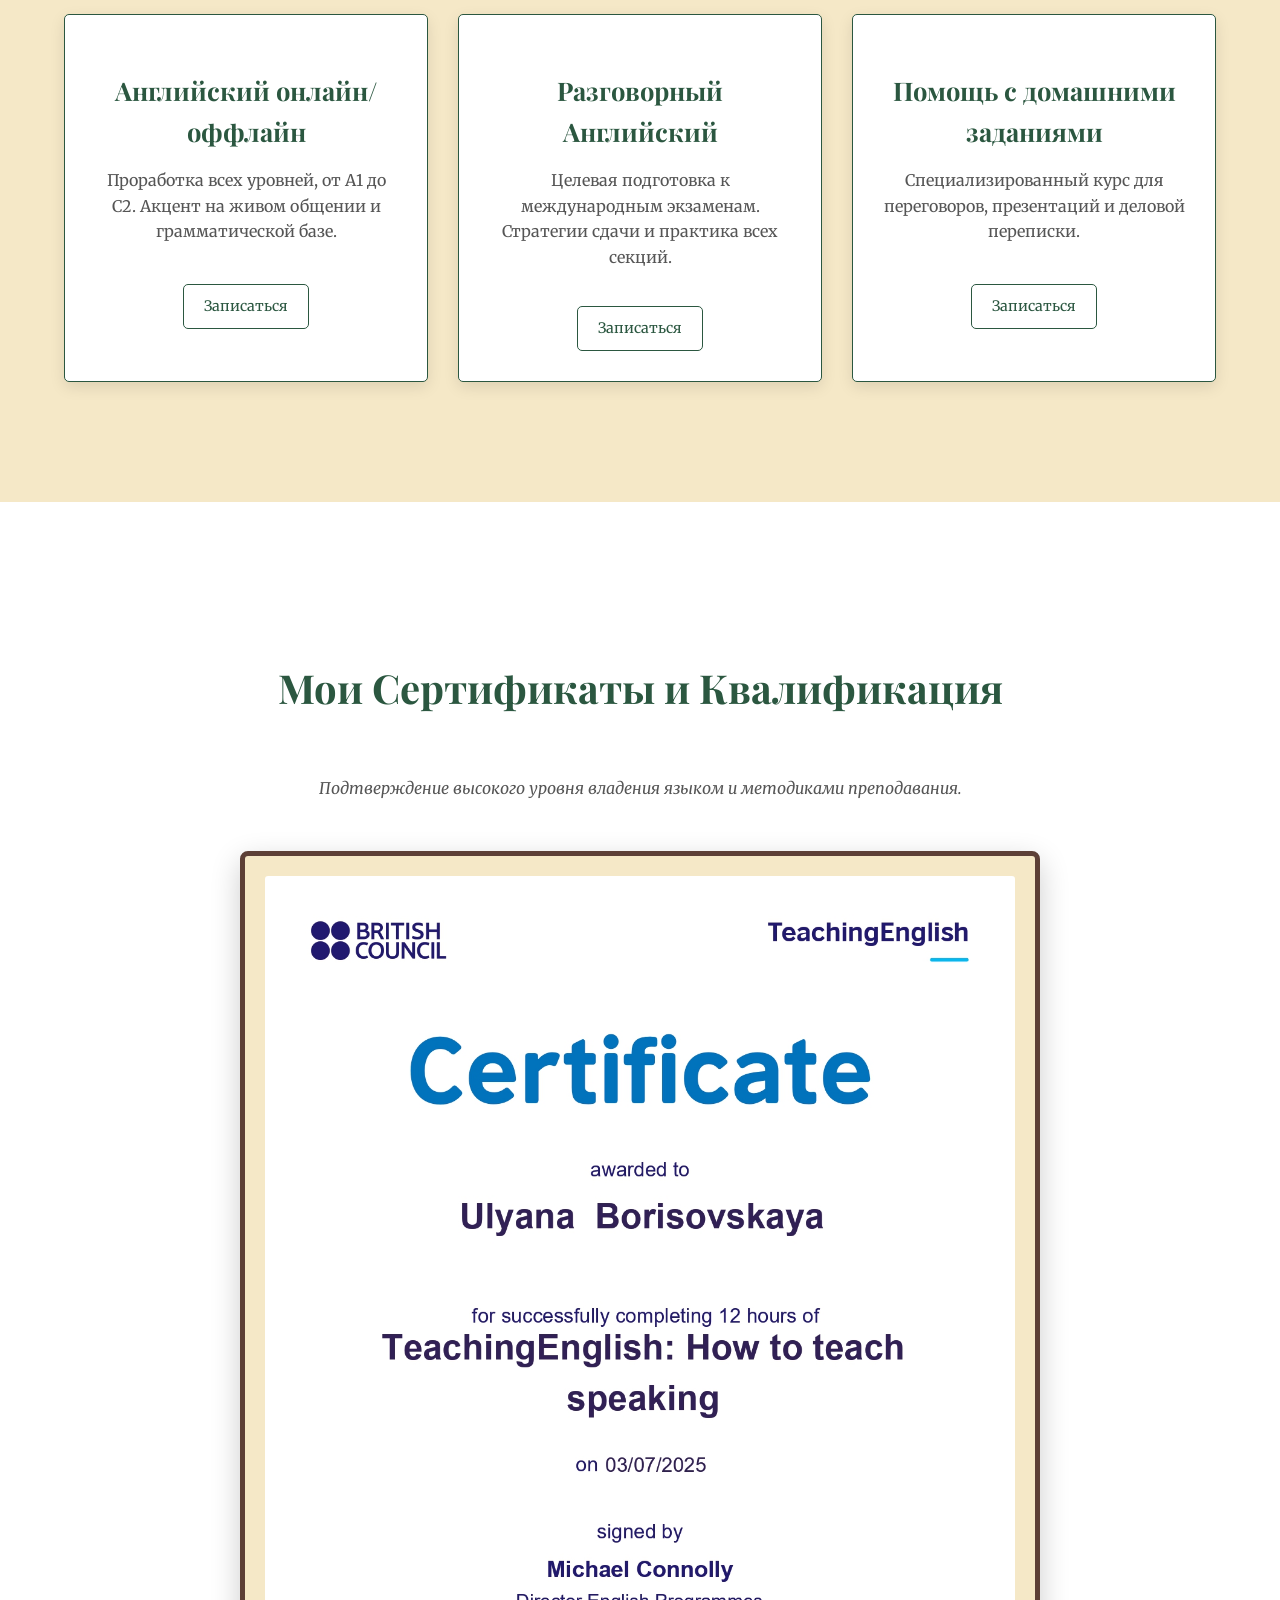
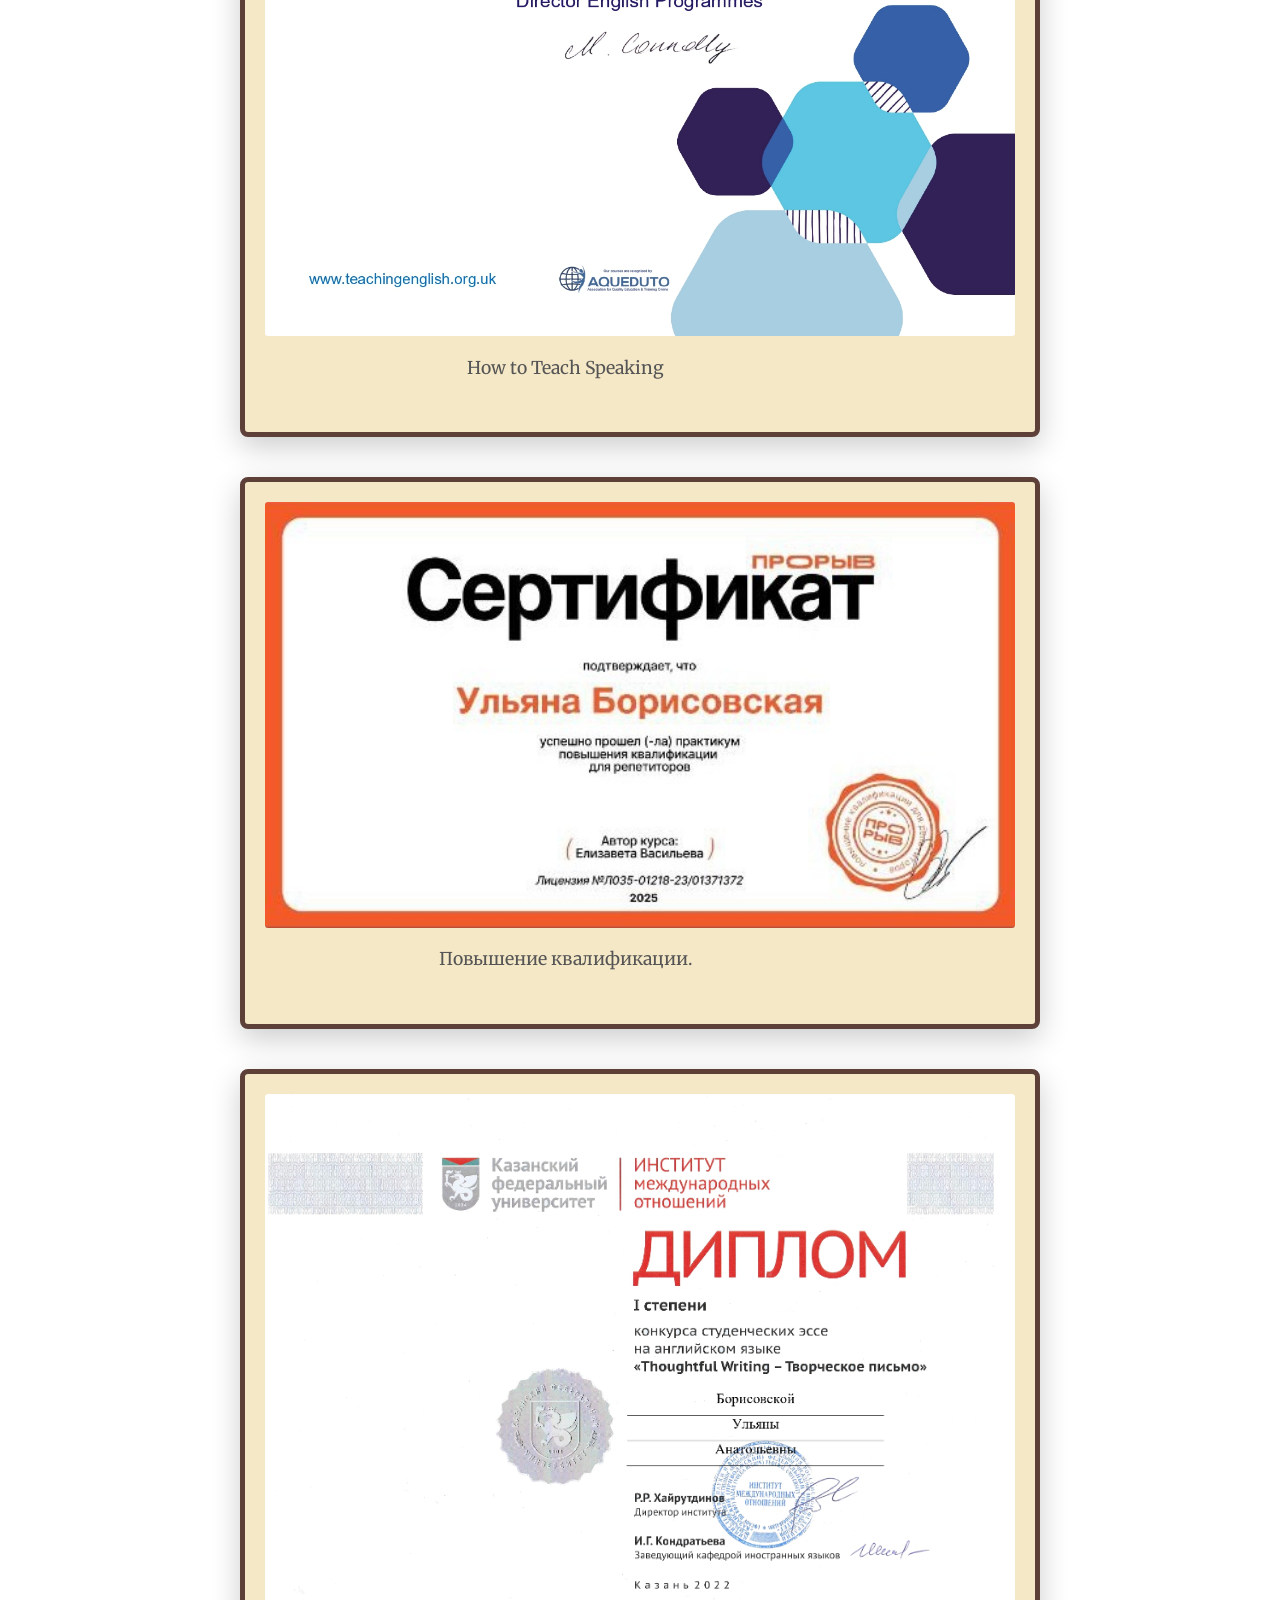
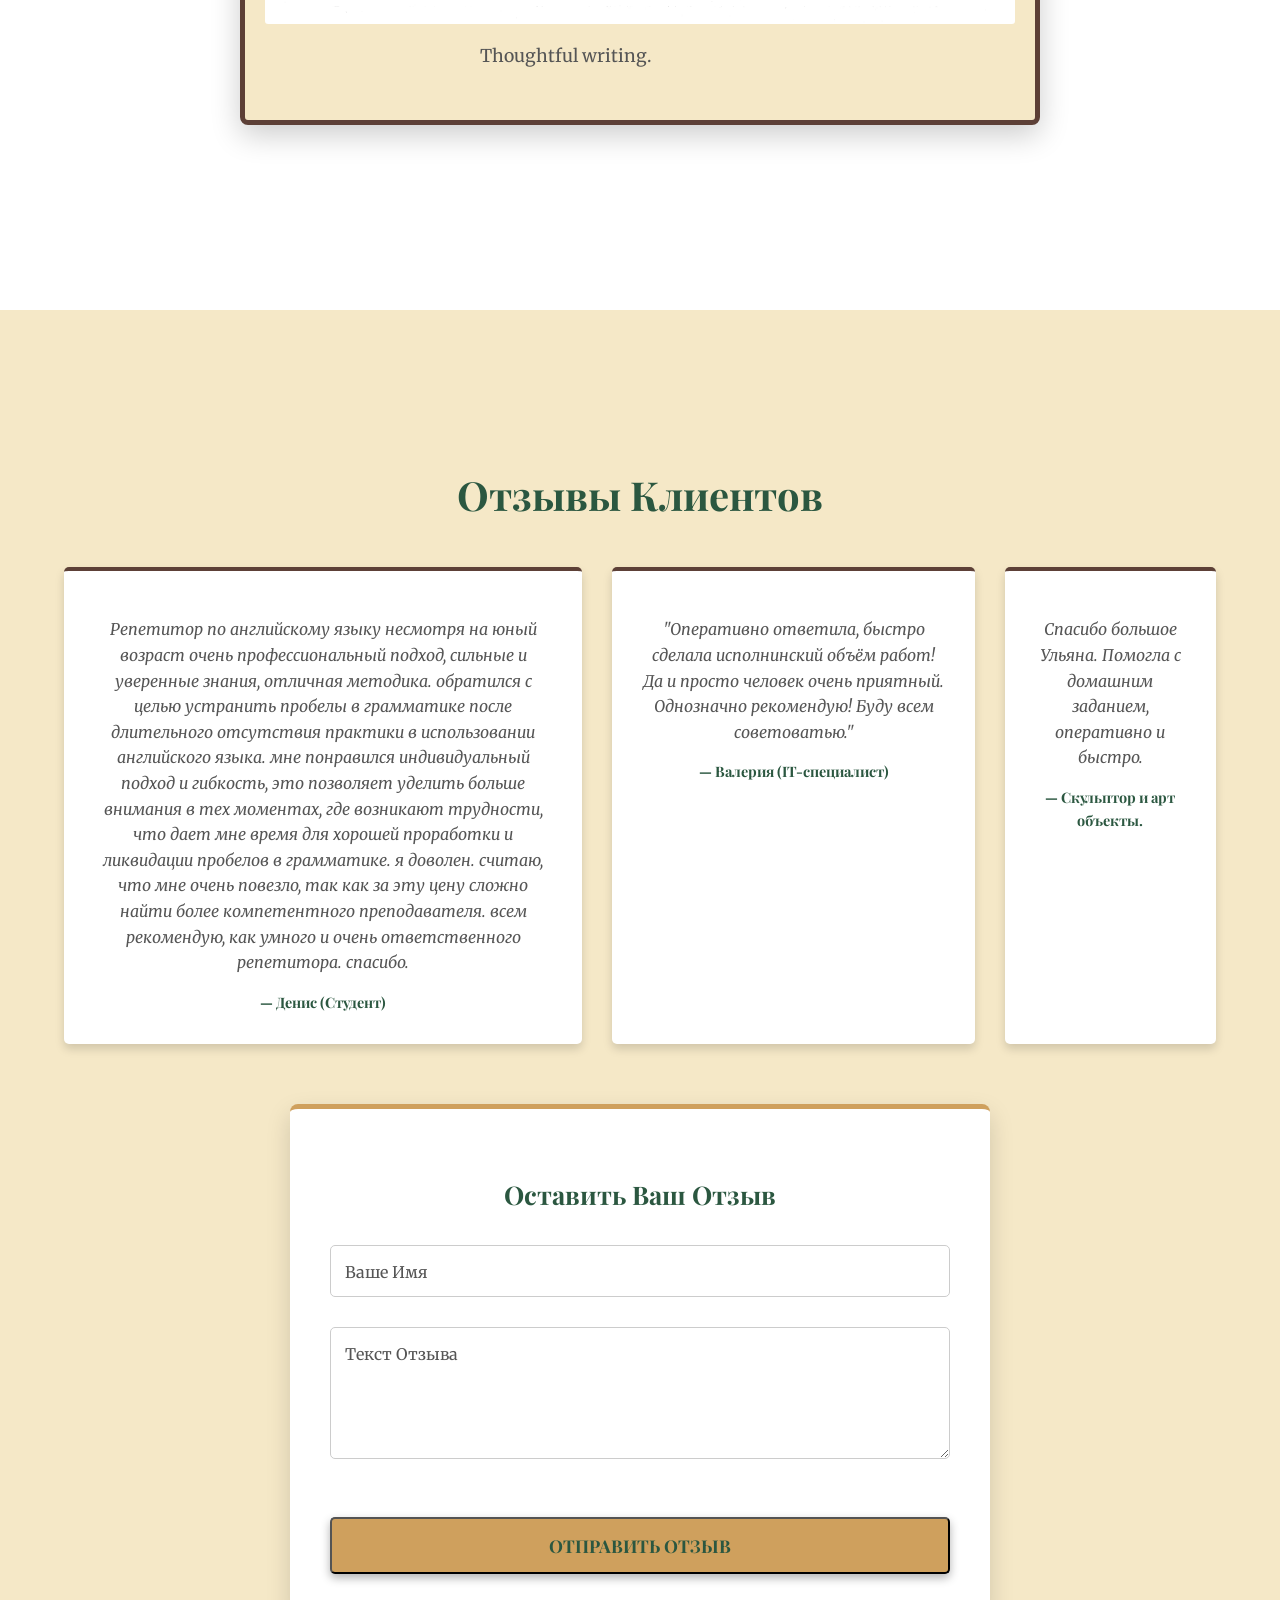
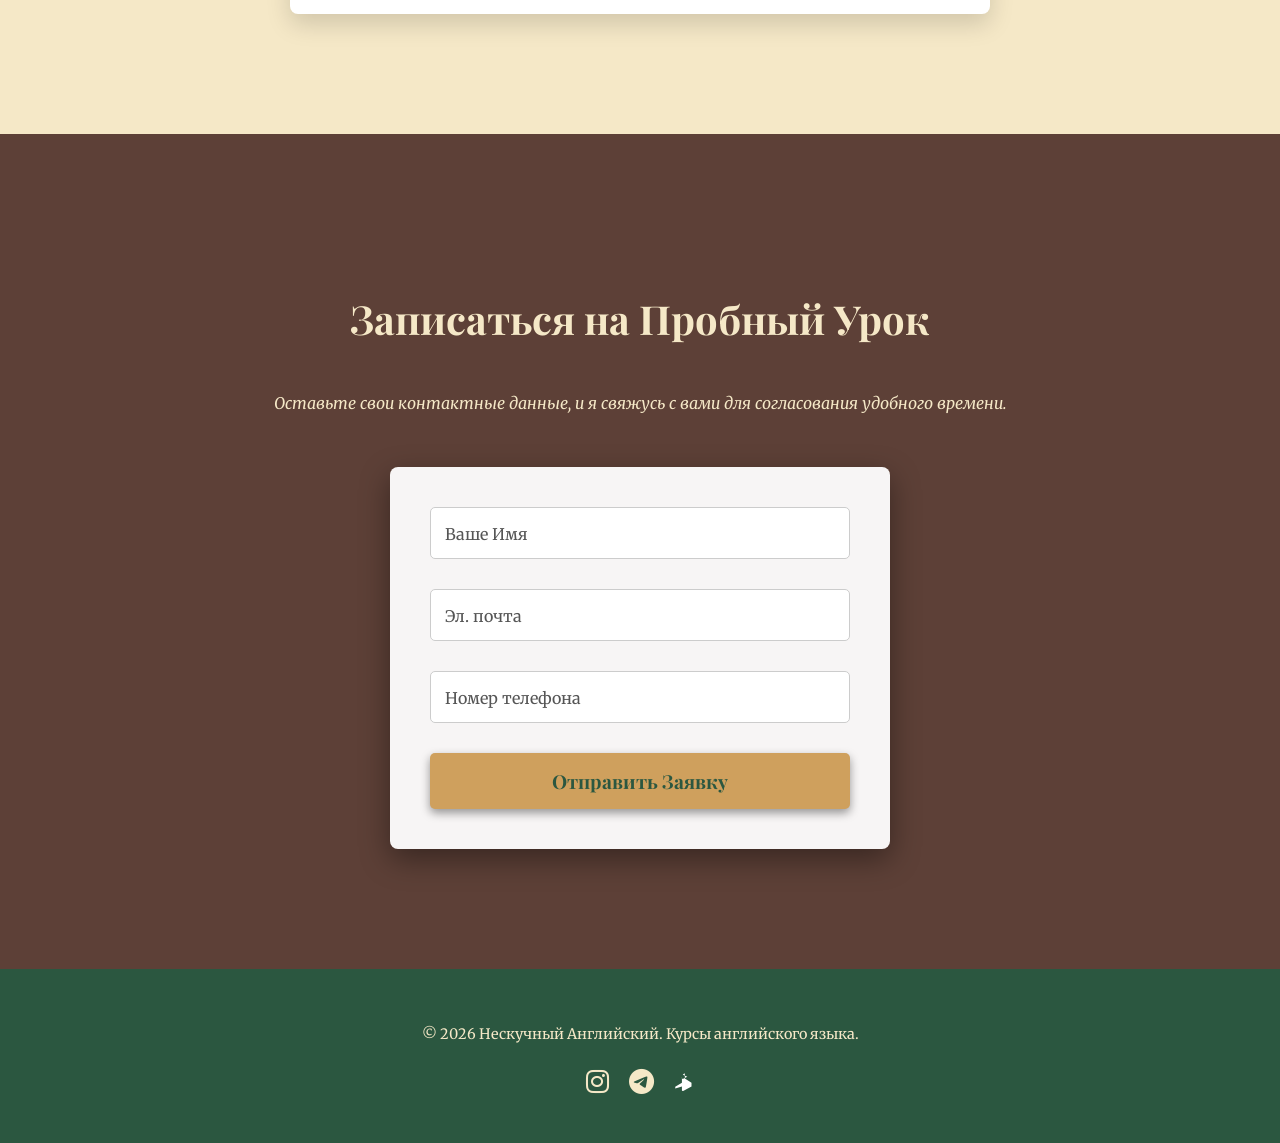
==== commit bc6cf5d0: "Update index.html" ====
--- a/index.html
+++ b/index.html
@@ -118,28 +118,6 @@
         </div>
     </section>
 
-    <section id="cases" class="cases-section">
-        <div class="container">
-            <h2>Результаты Учеников</h2>
-            <p class="section-description">Истории успеха: от новичка до свободного владения.</p>
-            <div class="cases-grid">
-                <div class="case-item">
-                    <h4>Денис | </h4>
-                    <p></p>
-                </div>
-                <div class="case-item">
-                    <h4>Валерия | Домашняя задания</h4>
-                    <p>Оперативно ответила, быстро сделала исполнинский объём работ! Да и просто человек очень приятный. Однозначно рекомендую! Буду всем советовать!</p>
-                </div>
-                <div class="case-item">
-                    <h4>Скульптуры и арт объекты | Домашняя задания</h4>
-                    <p>Спасибо большое Ульяна. Помогла с домашним заданием, оперативно и быстро.</p>
-                </div>
-            </div>
-            <a href="#reviews" class="cta-button more-cases">Посмотреть больше историй &rarr;</a>
-        </div>
-    </section>
-
     <section id="reviews" class="reviews-section">
         <div class="container">
             <h2>Отзывы Клиентов</h2>
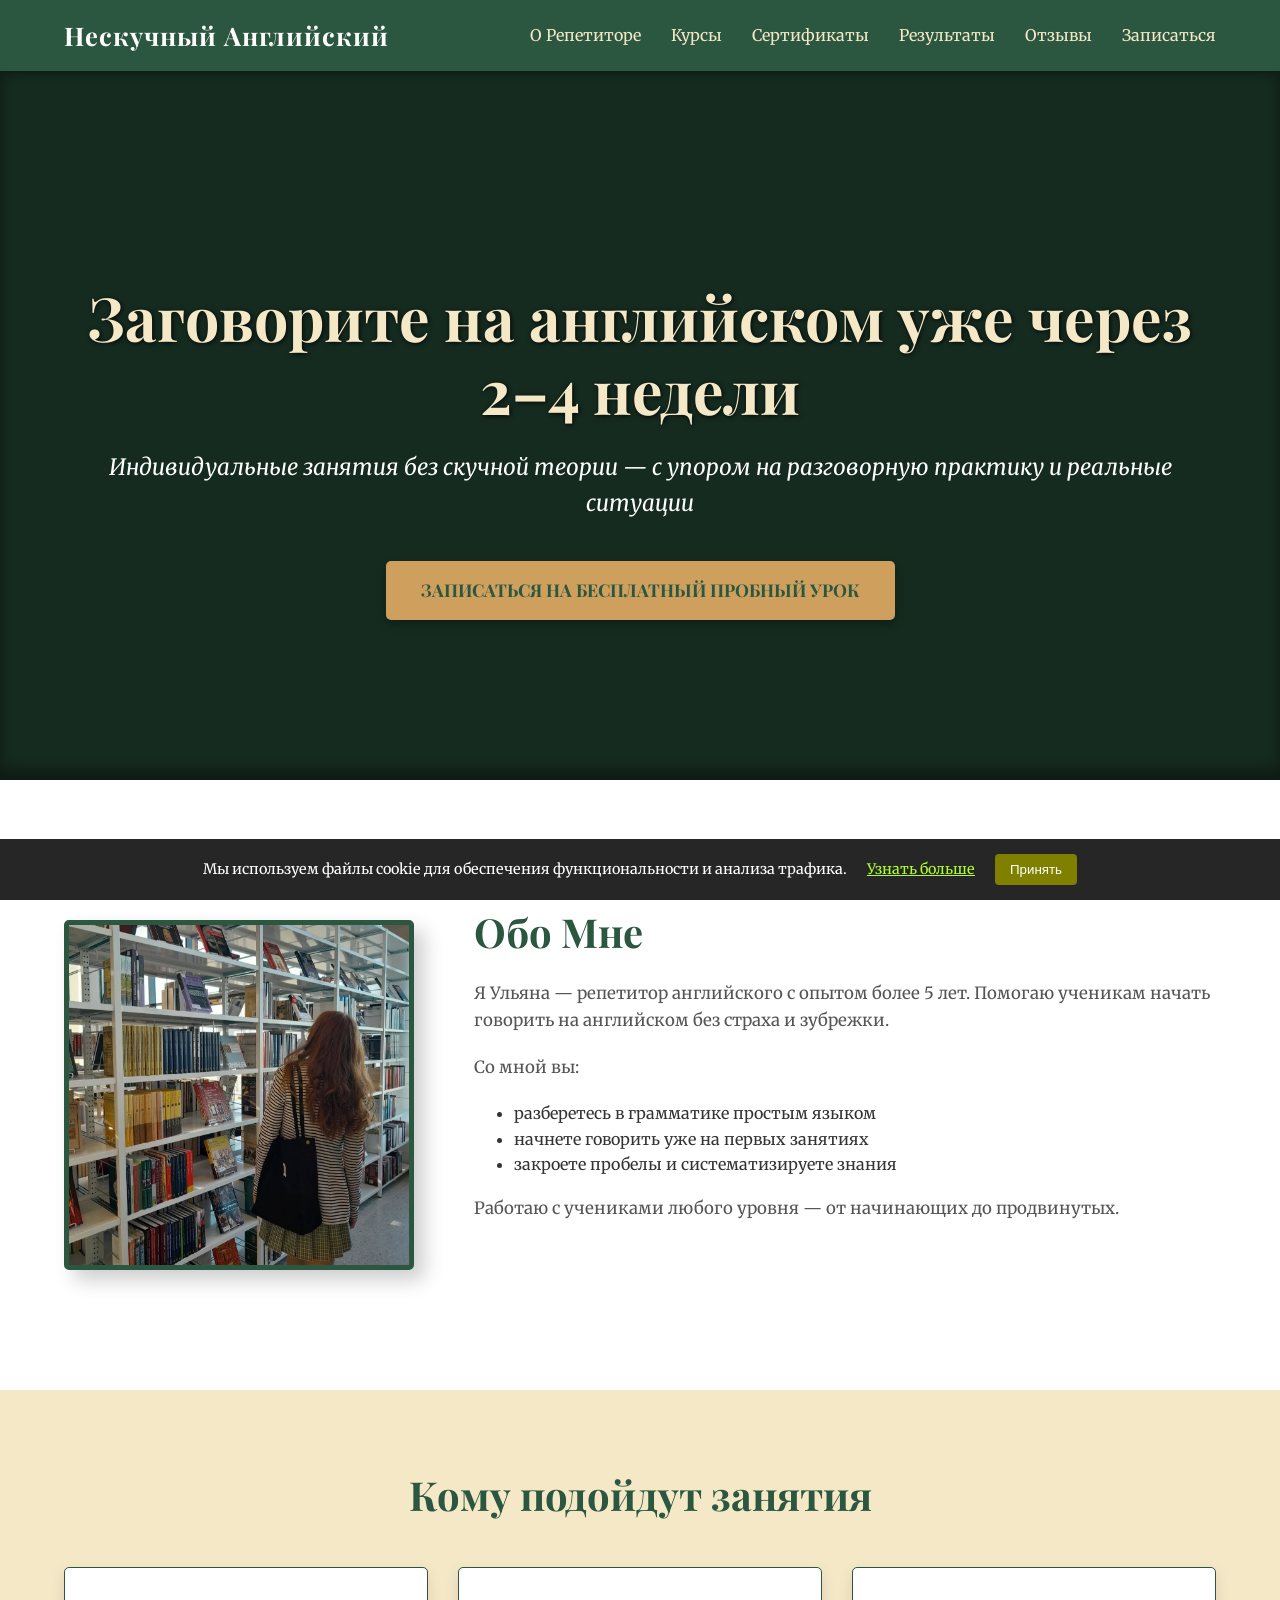
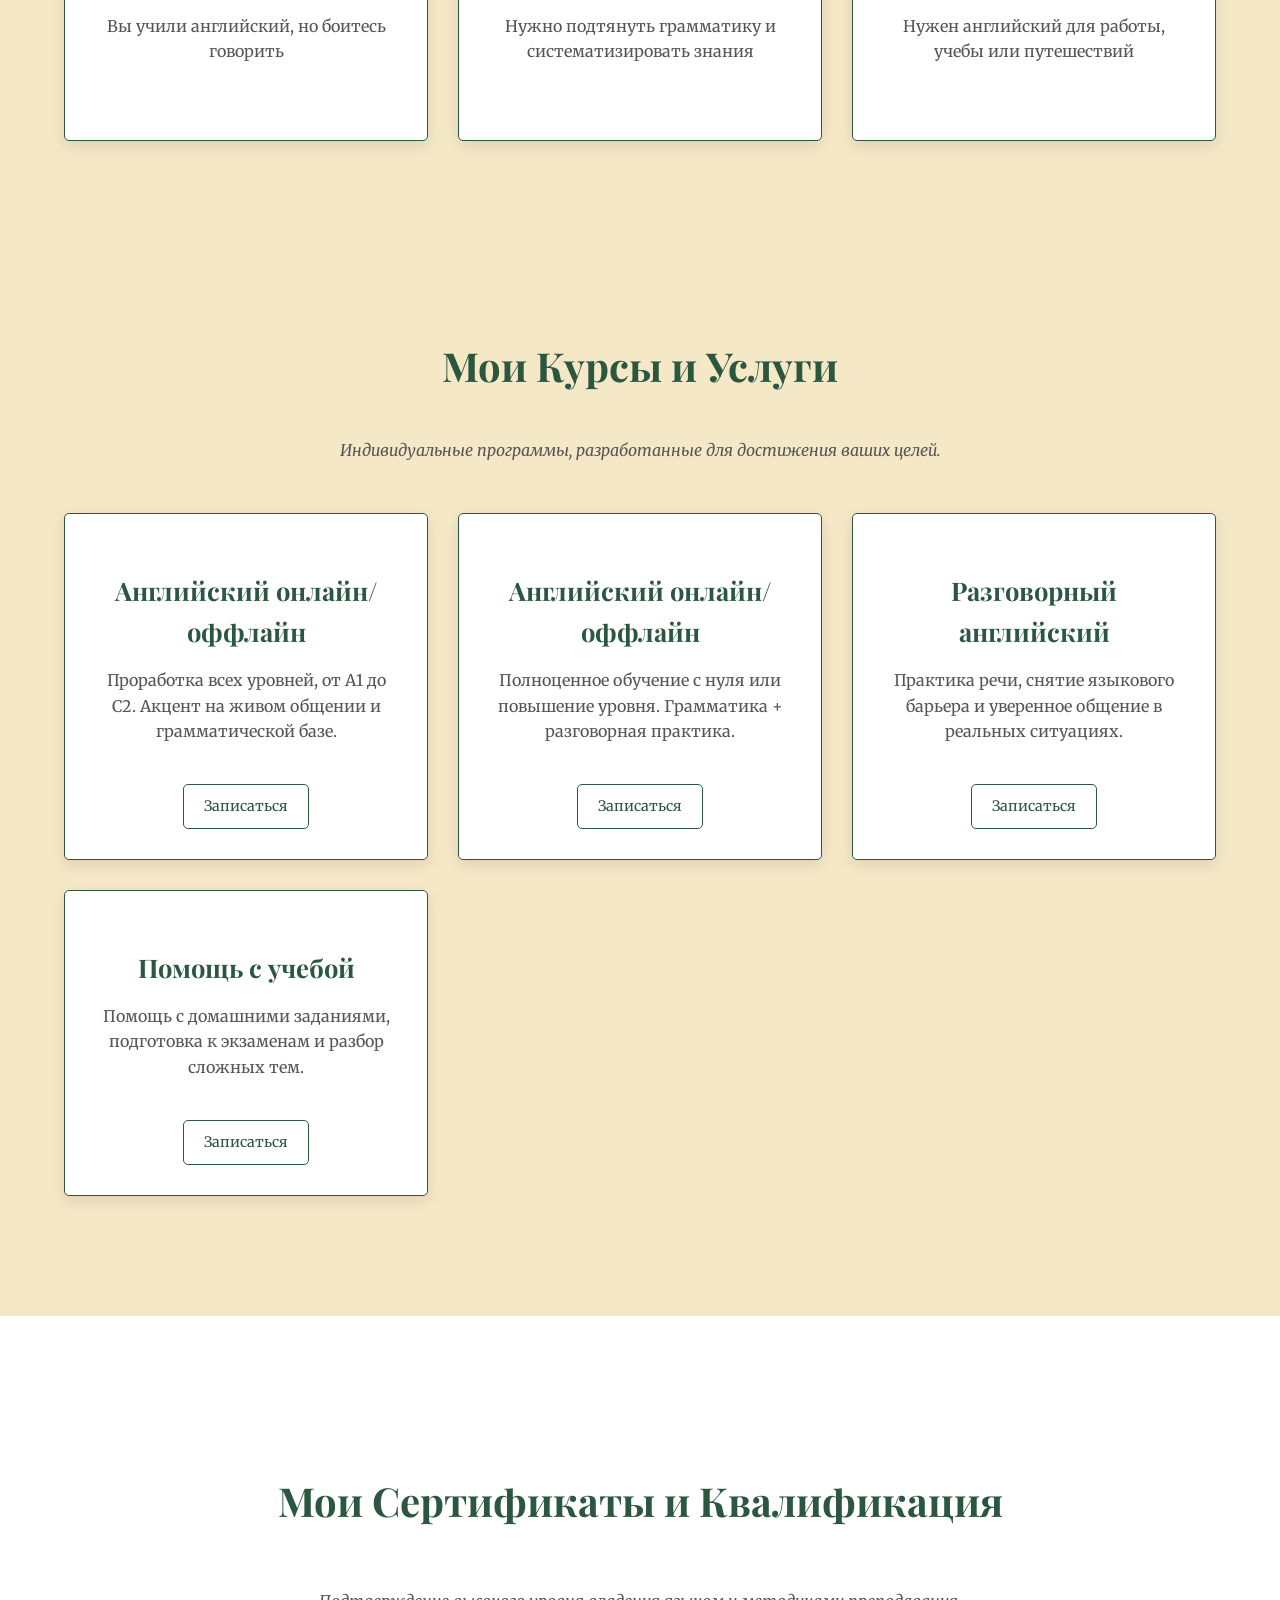
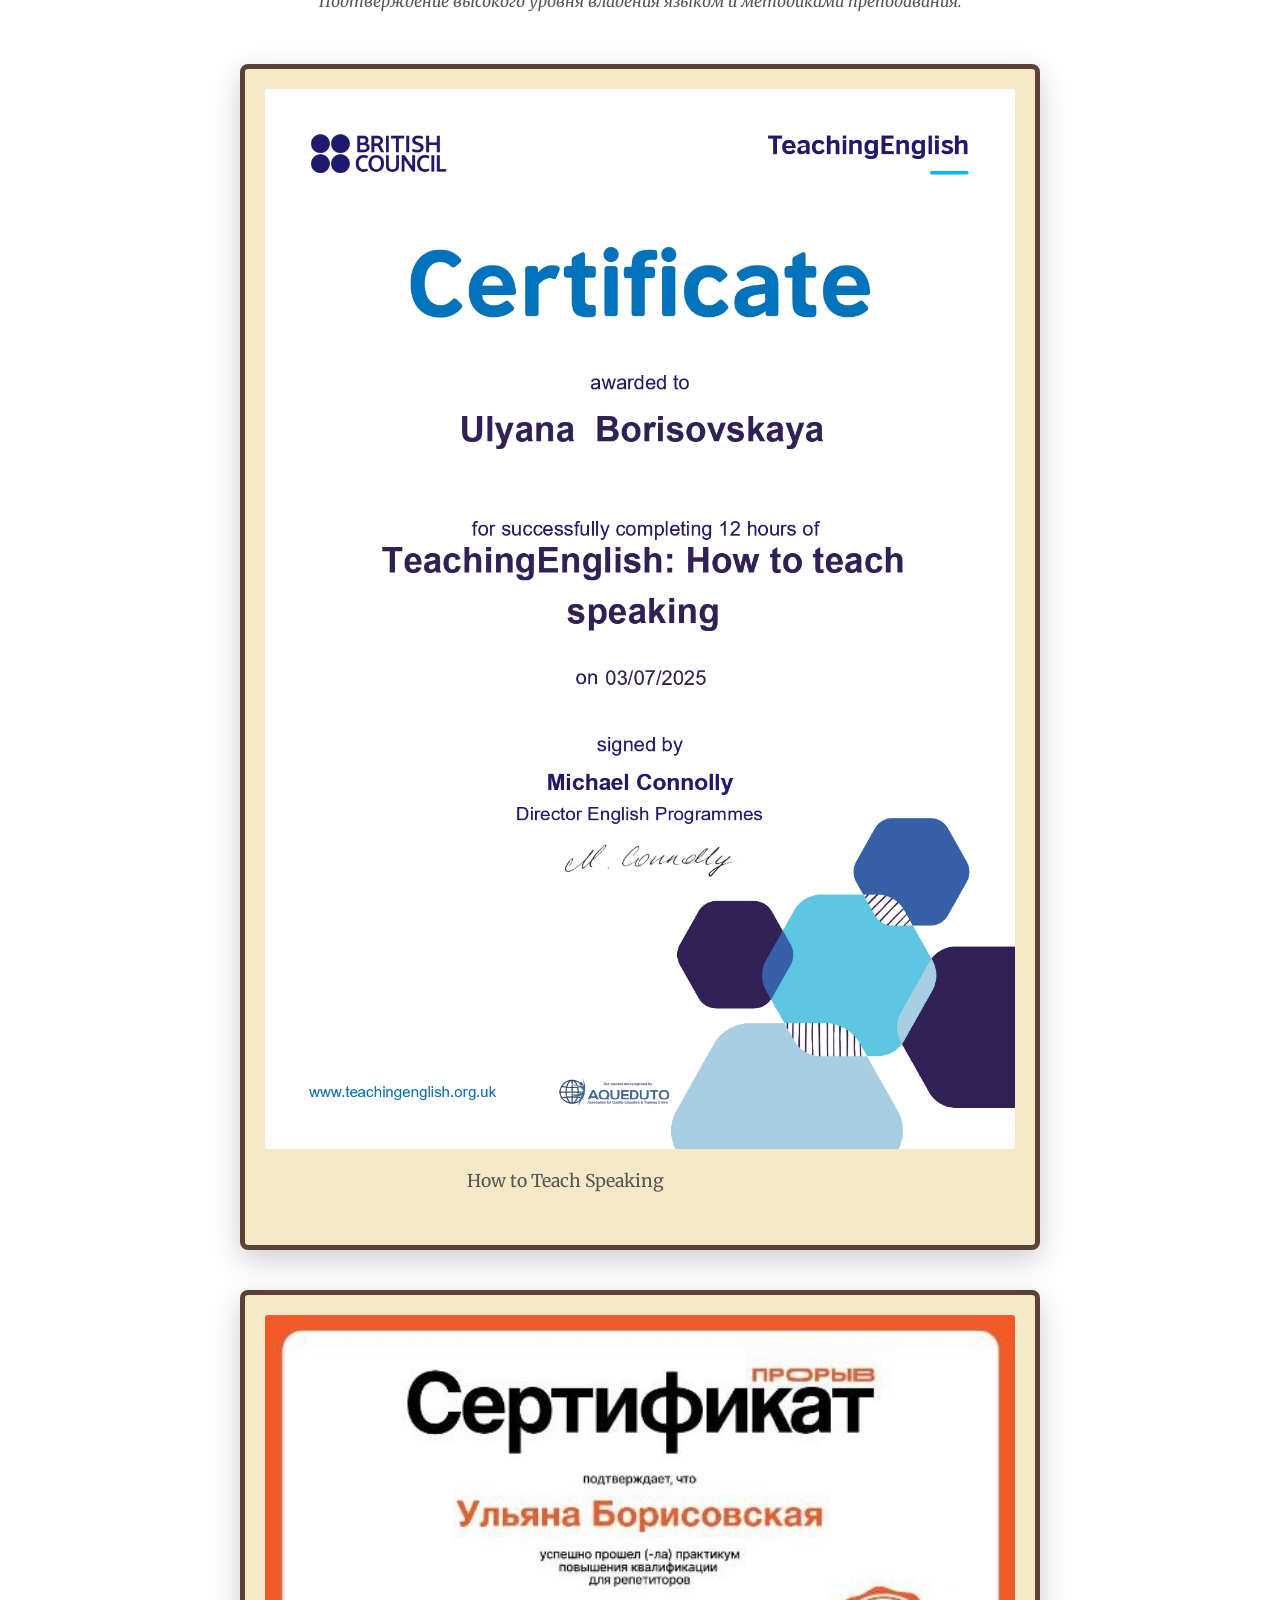
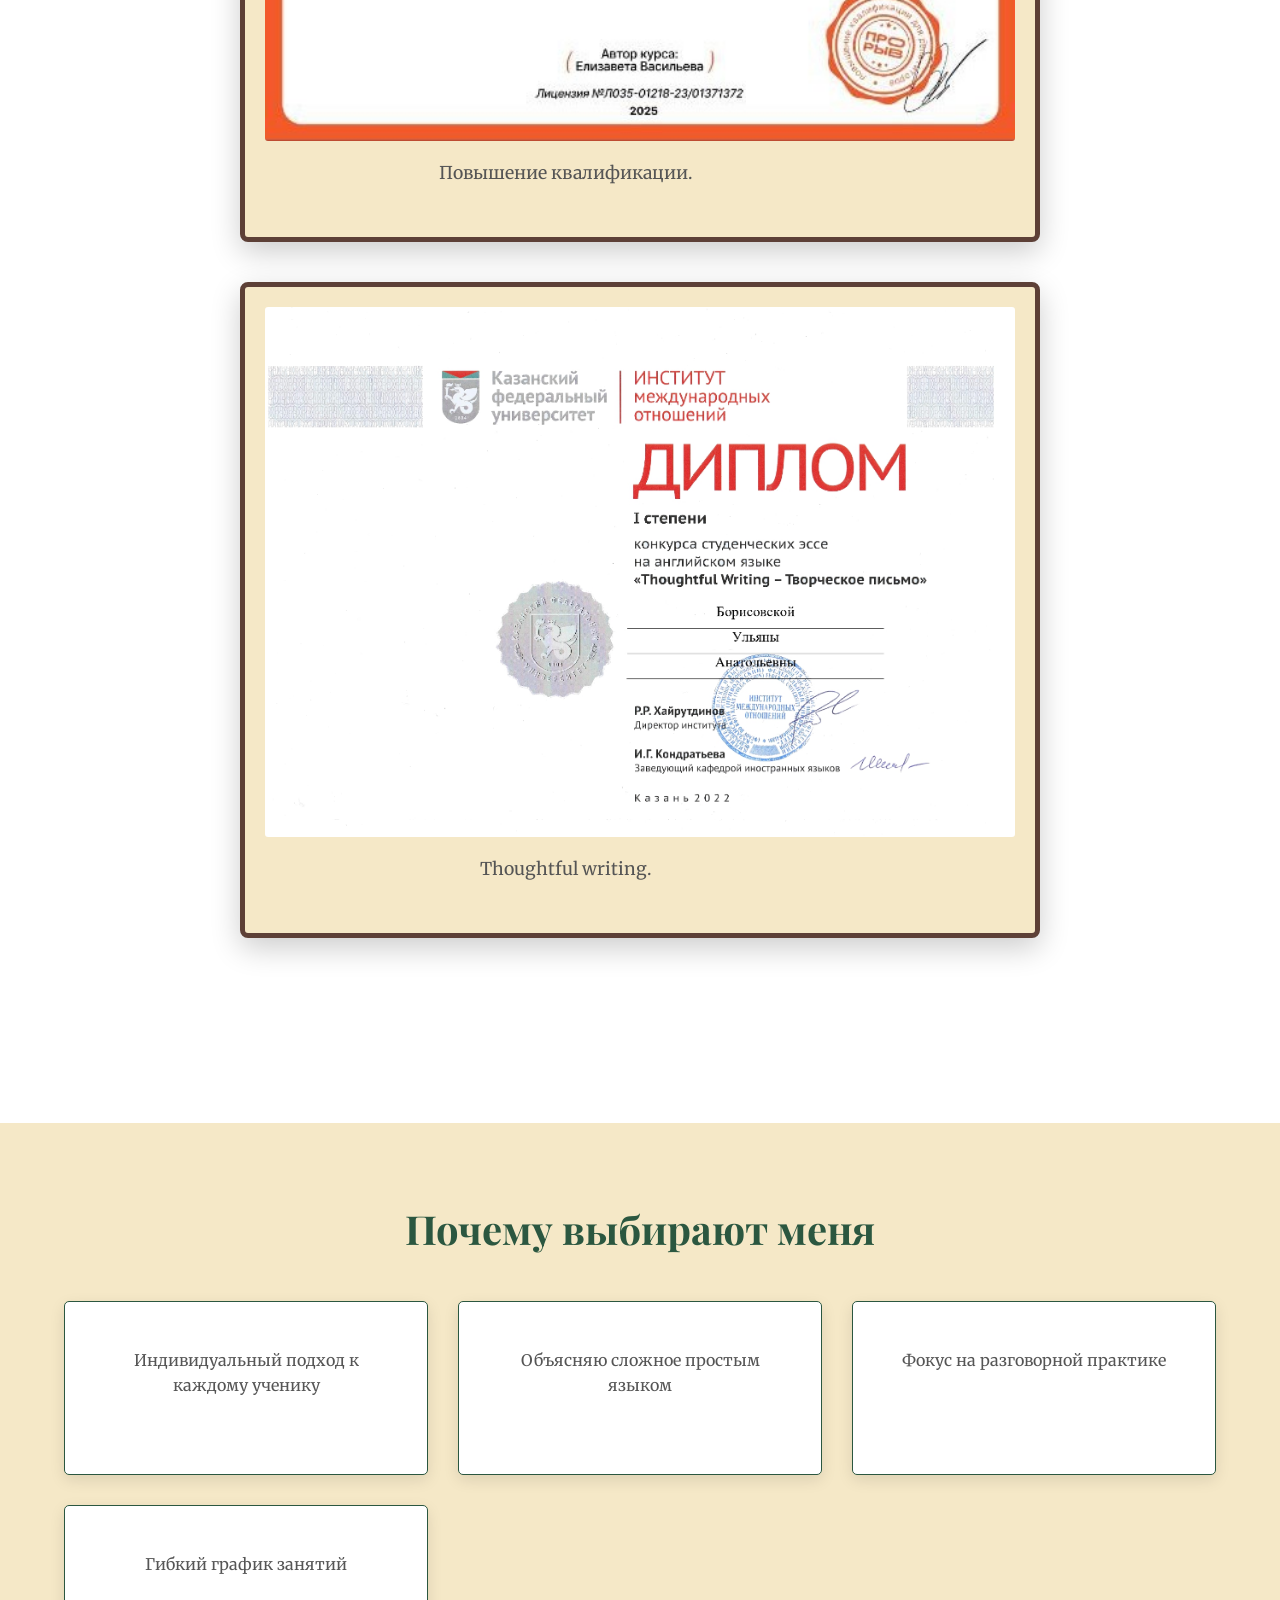
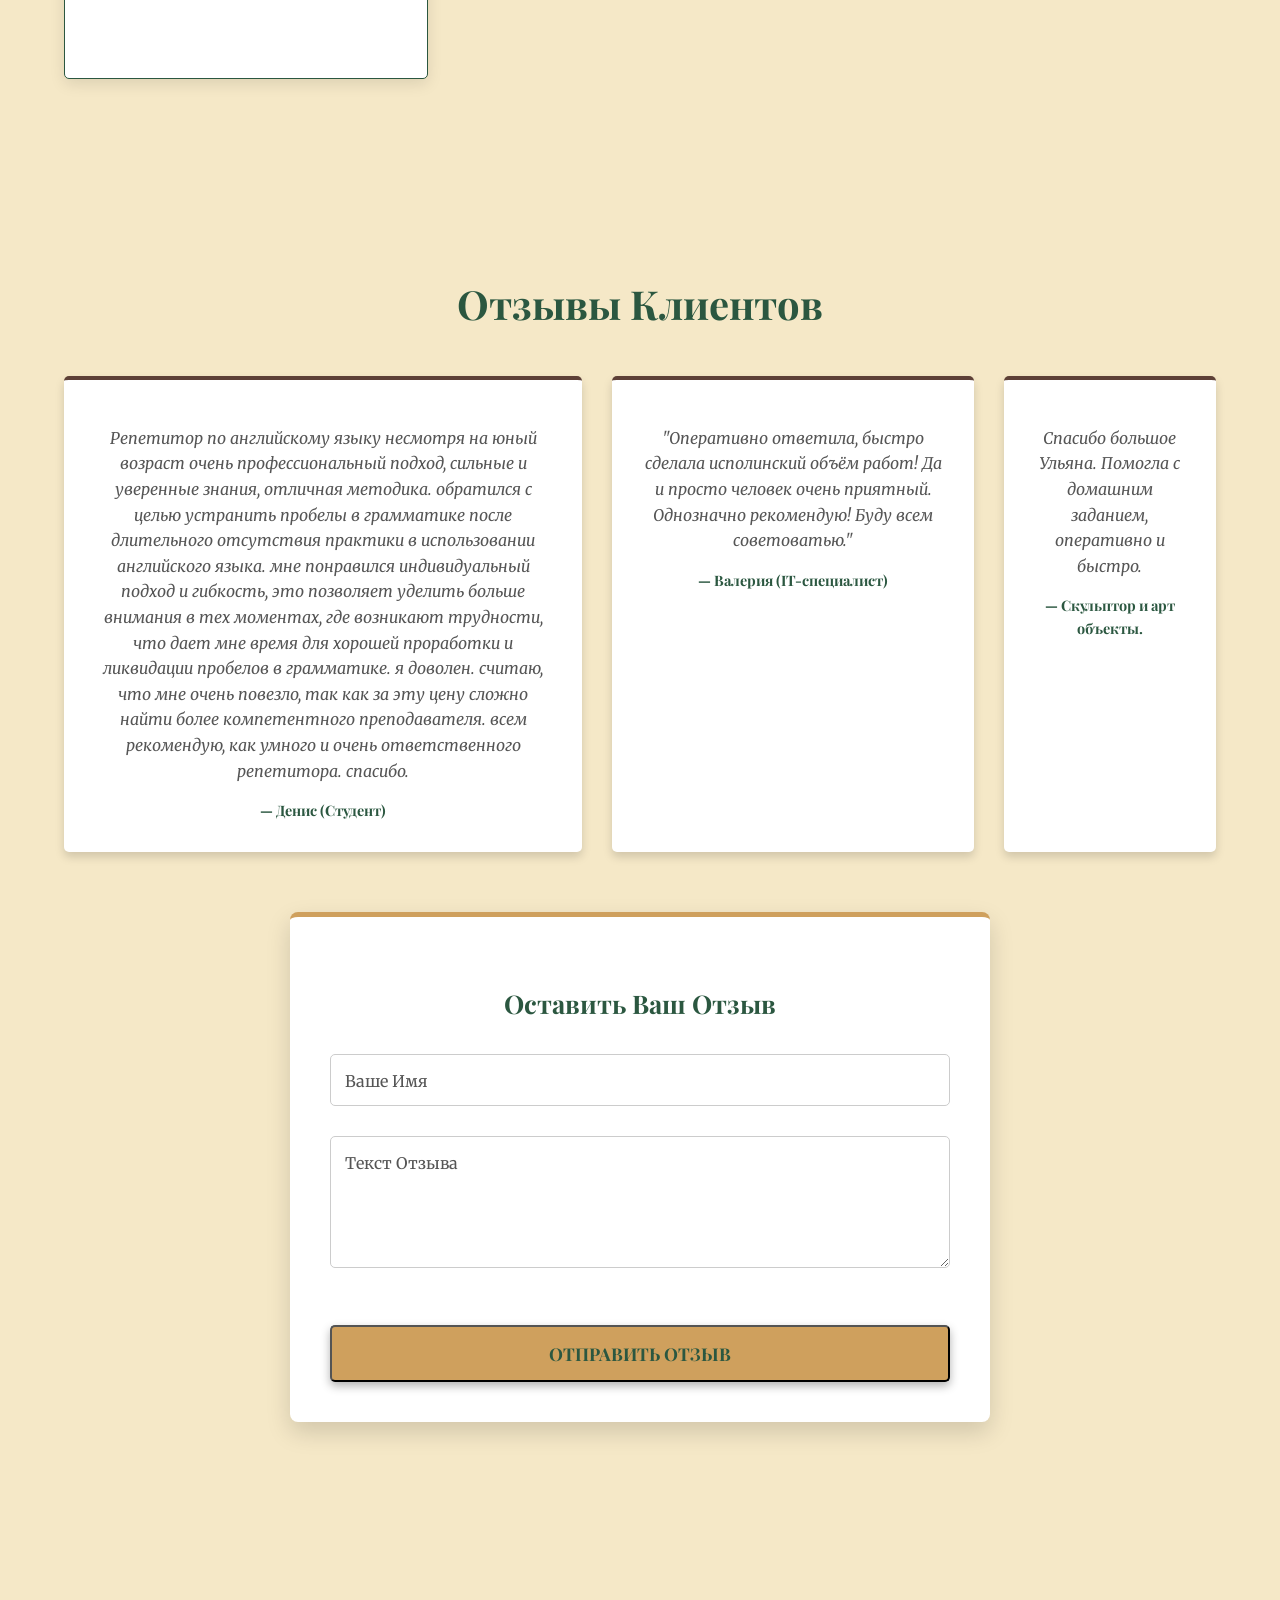
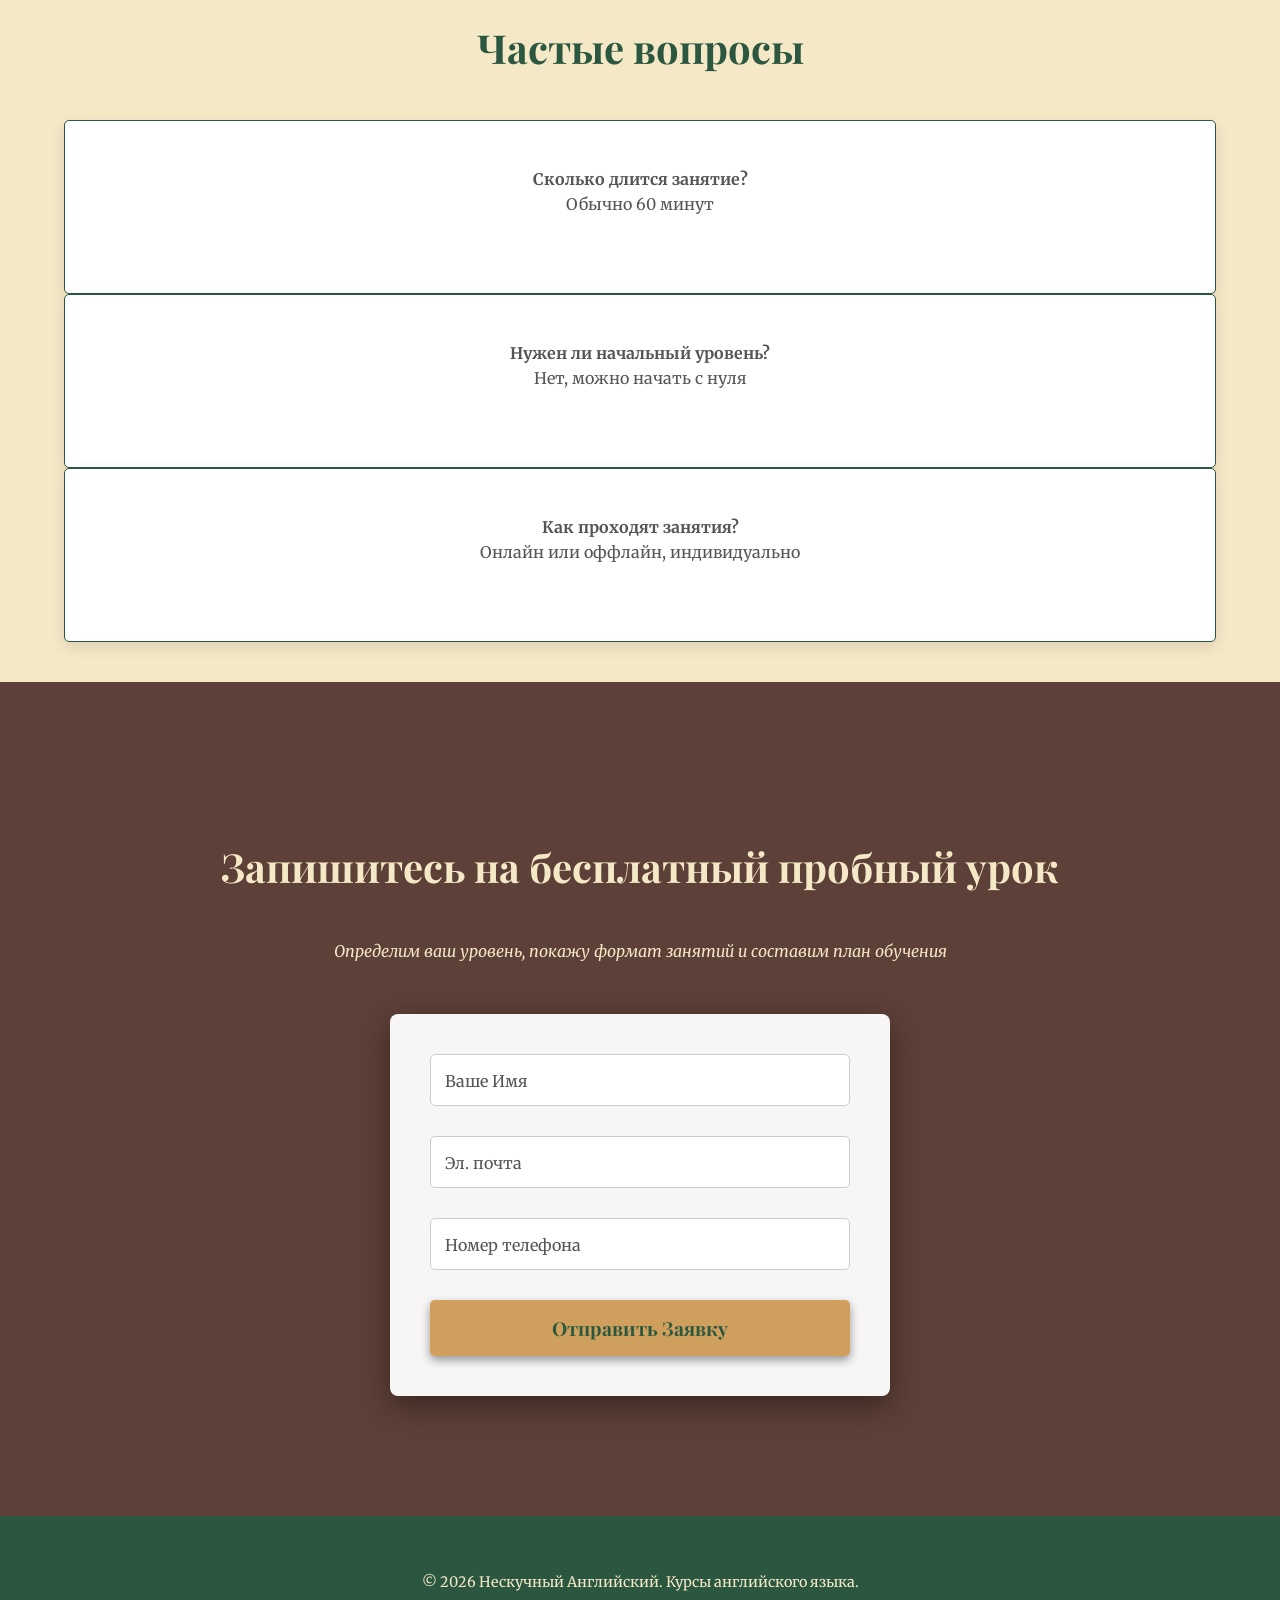
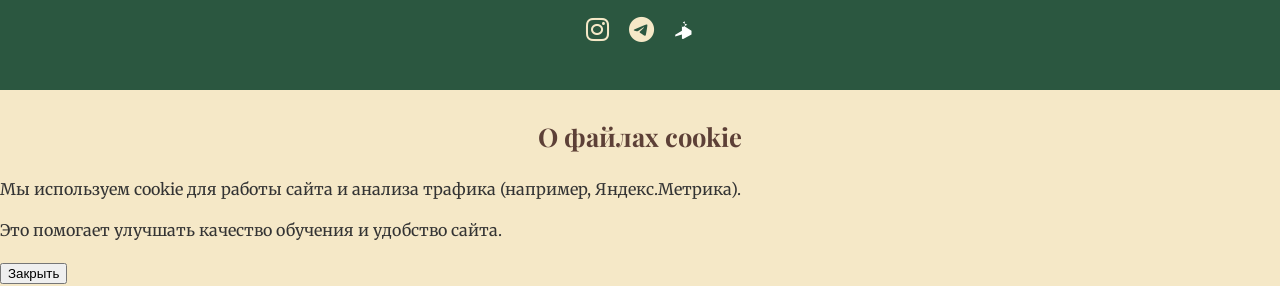
==== commit 1ba28f03: "Revise content and structure in index.html" ====
--- a/index.html
+++ b/index.html
@@ -7,8 +7,7 @@
     <link rel="stylesheet" href="style.css">
     <link href="https://fonts.googleapis.com/css2?family=Playfair+Display:wght@700&family=Merriweather:wght@300;400;700&display=swap" rel="stylesheet">
     <link rel="stylesheet" href="https://cdnjs.cloudflare.com/ajax/libs/font-awesome/6.0.0-beta3/css/all.min.css">
-
-     
+    
 <!-- Yandex.Metrika counter -->
 <script type="text/javascript">
     (function(m,e,t,r,i,k,a){
@@ -39,7 +38,7 @@
                     <li><a href="#certificates">Сертификаты</a></li>
                     <li><a href="#cases">Результаты</a></li>
                     <li><a href="#reviews">Отзывы</a></li>
-                    <li><a href="#contact" class="nav-button">Записаться</a></li>
+                    <li><a href="#contact" class="floating-button">Записаться</a></li>
                 </ul>
             </nav>
         </div>
@@ -47,9 +46,10 @@
 
     <section class="hero-section">
         <div class="container">
-            <h1>Ваш Путь к Свободному Английскому</h1>
-            <p class="tagline">Обучение по индивидуальной методике для стабильного и уверенного результата.</p>
-            <a href="#contact" class="cta-button">Начать Занятия</a>
+            <h1>Заговорите на английском уже через 2–4 недели</h1>
+<p class="tagline">Индивидуальные занятия без скучной теории — с упором на разговорную практику и реальные ситуации</p>
+
+<a href="#contact" class="cta-button">Записаться на бесплатный пробный урок</a>
         </div>
     </section>
 
@@ -57,14 +57,39 @@
         <div class="container about-content">
             <div class="about-text">
                 <h2>Обо Мне</h2>
-                <p>Я Ульяна, репетитор с 5 летним опытом и высшим лингвистическим образованием. Моя специализация — понятная грамматика, разговорная практика, подготовка к сессии и помощь с домашним звдвнием .</p>
-                <p>Моя цель — не просто научить, а привить любовь к языку, используя проверенные временем методики, адаптированные под современные реалии.</p>
+                <p>Я Ульяна — репетитор английского с опытом более 5 лет. Помогаю ученикам начать говорить на английском без страха и зубрежки.</p>
+
+<p>Со мной вы:</p>
+<ul>
+    <li>разберетесь в грамматике простым языком</li>
+    <li>начнете говорить уже на первых занятиях</li>
+    <li>закроете пробелы и систематизируете знания</li>
+</ul>
+
+<p>Работаю с учениками любого уровня — от начинающих до продвинутых.</p>
             </div>
             <div class="about-image">
                 <img src="IMG_20251126_010410.jpg" alt="Фото репетитора английского языка">
             </div>
         </div>
     </section>
+
+    <section class="for-whom-section">
+    <div class="container">
+        <h2>Кому подойдут занятия</h2>
+        <div class="services-grid">
+            <div class="service-card">
+                <p>Вы учили английский, но боитесь говорить</p>
+            </div>
+            <div class="service-card">
+                <p>Нужно подтянуть грамматику и систематизировать знания</p>
+            </div>
+            <div class="service-card">
+                <p>Нужен английский для работы, учебы или путешествий</p>
+            </div>
+        </div>
+    </div>
+</section>
 
     <section id="services" class="services-section">
         <div class="container">
@@ -77,15 +102,22 @@
                     <a href="#contact" class="detail-button">Записаться</a>
                 </div>
                 <div class="service-card">
-                    <h3>Разговорный Английский</h3>
-                    <p>Целевая подготовка к международным экзаменам. Стратегии сдачи и практика всех секций.</p>
-                    <a href="#contact" class="detail-button">Записаться</a>
-                </div>
-                <div class="service-card">
-                    <h3>Помощь с домашними заданиями</h3>
-                    <p>Специализированный курс для переговоров, презентаций и деловой переписки.</p>
-                    <a href="#contact" class="detail-button">Записаться</a>
-                </div>
+    <h3>Английский онлайн/оффлайн</h3>
+    <p>Полноценное обучение с нуля или повышение уровня. Грамматика + разговорная практика.</p>
+    <a href="#contact" class="detail-button">Записаться</a>
+</div>
+
+<div class="service-card">
+    <h3>Разговорный английский</h3>
+    <p>Практика речи, снятие языкового барьера и уверенное общение в реальных ситуациях.</p>
+    <a href="#contact" class="detail-button">Записаться</a>
+</div>
+
+<div class="service-card">
+    <h3>Помощь с учебой</h3>
+    <p>Помощь с домашними заданиями, подготовка к экзаменам и разбор сложных тем.</p>
+    <a href="#contact" class="detail-button">Записаться</a>
+</div>
             </div>
         </div>
     </section>
@@ -117,6 +149,26 @@
             </div>
         </div>
     </section>
+
+    <section class="advantages-section">
+    <div class="container">
+        <h2>Почему выбирают меня</h2>
+        <div class="services-grid">
+            <div class="service-card">
+                <p>Индивидуальный подход к каждому ученику</p>
+            </div>
+            <div class="service-card">
+                <p>Объясняю сложное простым языком</p>
+            </div>
+            <div class="service-card">
+                <p>Фокус на разговорной практике</p>
+            </div>
+            <div class="service-card">
+                <p>Гибкий график занятий</p>
+            </div>
+        </div>
+    </div>
+</section>
 
     <section id="reviews" class="reviews-section">
         <div class="container">
@@ -127,7 +179,7 @@
                     <span>— Денис (Студент)</span>
                 </div>
                 <div class="testimonial-card">
-                    <p>"Оперативно ответила, быстро сделала исполнинский объём работ! Да и просто человек очень приятный. Однозначно рекомендую! Буду всем советоватью."</p>
+                    <p>"Оперативно ответила, быстро сделала исполинский объём работ! Да и просто человек очень приятный. Однозначно рекомендую! Буду всем советоватью."</p>
                     <span>— Валерия (IT-специалист)</span>
                 </div>
                 <div class="testimonial-card">
@@ -155,10 +207,28 @@
         </div>
     </section>
 
+    <section class="faq-section">
+    <div class="container">
+        <h2>Частые вопросы</h2>
+
+        <div class="service-card">
+            <p><strong>Сколько длится занятие?</strong><br>Обычно 60 минут</p>
+        </div>
+
+        <div class="service-card">
+            <p><strong>Нужен ли начальный уровень?</strong><br>Нет, можно начать с нуля</p>
+        </div>
+
+        <div class="service-card">
+            <p><strong>Как проходят занятия?</strong><br>Онлайн или оффлайн, индивидуально</p>
+        </div>
+    </div>
+</section>
+
     <section id="contact" class="contact-section">
         <div class="container">
-            <h2>Записаться на Пробный Урок</h2>
-            <p class="section-description">Оставьте свои контактные данные, и я свяжусь с вами для согласования удобного времени.</p>
+            <h2>Запишитесь на бесплатный пробный урок</h2>
+<p class="section-description">Определим ваш уровень, покажу формат занятий и составим план обучения</p>
             <form class="contact-form" action="https://api.web3forms.com/submit" method="POST">
     <input type="hidden" name="access_key" value="493f436d-9887-4302-8ca0-dc27d4b0bd26">
     <input type="hidden" name="subject" value="НОВАЯ ЗАЯВКА НА УРОК (Neskuchnyy English)">
@@ -187,15 +257,15 @@
                 <a href="https://www.instagram.com/more_english_kzn" target="_blank" title="Instagram"><i class="fab fa-instagram"></i></a>
                 <a href="https://t.me/ulyanaa_20" target="_blank" title="Telegram"><i class="fab fa-telegram-plane"></i></a>
                 <a href="https://web.max.ru/30661744"
-   target="_blank"
-   title="Max"><svg width="20" height="20" viewBox="0 0 24 24" fill="white" xmlns="http://www.w3.org/2000/svg">
+    target="_blank"
+    title="Max"><svg width="20" height="20" viewBox="0 0 24 24" fill="white" xmlns="http://www.w3.org/2000/svg">
     <path d="M21 16v-2l-8-5V3.5a.5.5 0 00-.753-.462L10.5 4.5 16 7l-5.5 2.5-1.747-1.462A.5.5 0 009.5 8V14l-8 5v2l8-2.5v5l.753.462a.5.5 0 00.747 0L21 18.5v-2.5z"/>
-  </svg>
+    </svg>
 </a>
 
             </div>
         </div>
-   </footer>
+    </footer>
 
 
 <script>
@@ -273,12 +343,28 @@
     }
 
     document.addEventListener('DOMContentLoaded', setupPhoneMask);
+    function openCookiesInfo() {
+    document.getElementById('cookiesModal').style.display = 'flex';
+}
+
+function closeCookiesInfo() {
+    document.getElementById('cookiesModal').style.display = 'none';
+}
 </script>
 
 <div class="cookie-banner" id="cookieBanner">
     Мы используем файлы cookie для обеспечения функциональности и анализа трафика.
-    <a href="#">Узнать больше</a>
+    <a href="#" onclick="openCookiesInfo()">Узнать больше</a>
     <button id="acceptCookies">Принять</button>
+</div>
+
+<div id="cookiesModal" class="cookies-modal">
+    <div class="cookies-content">
+        <h3>О файлах cookie</h3>
+        <p>Мы используем cookie для работы сайта и анализа трафика (например, Яндекс.Метрика).</p>
+        <p>Это помогает улучшать качество обучения и удобство сайта.</p>
+        <button onclick="closeCookiesInfo()">Закрыть</button>
+    </div>
 </div>
 
 </body>
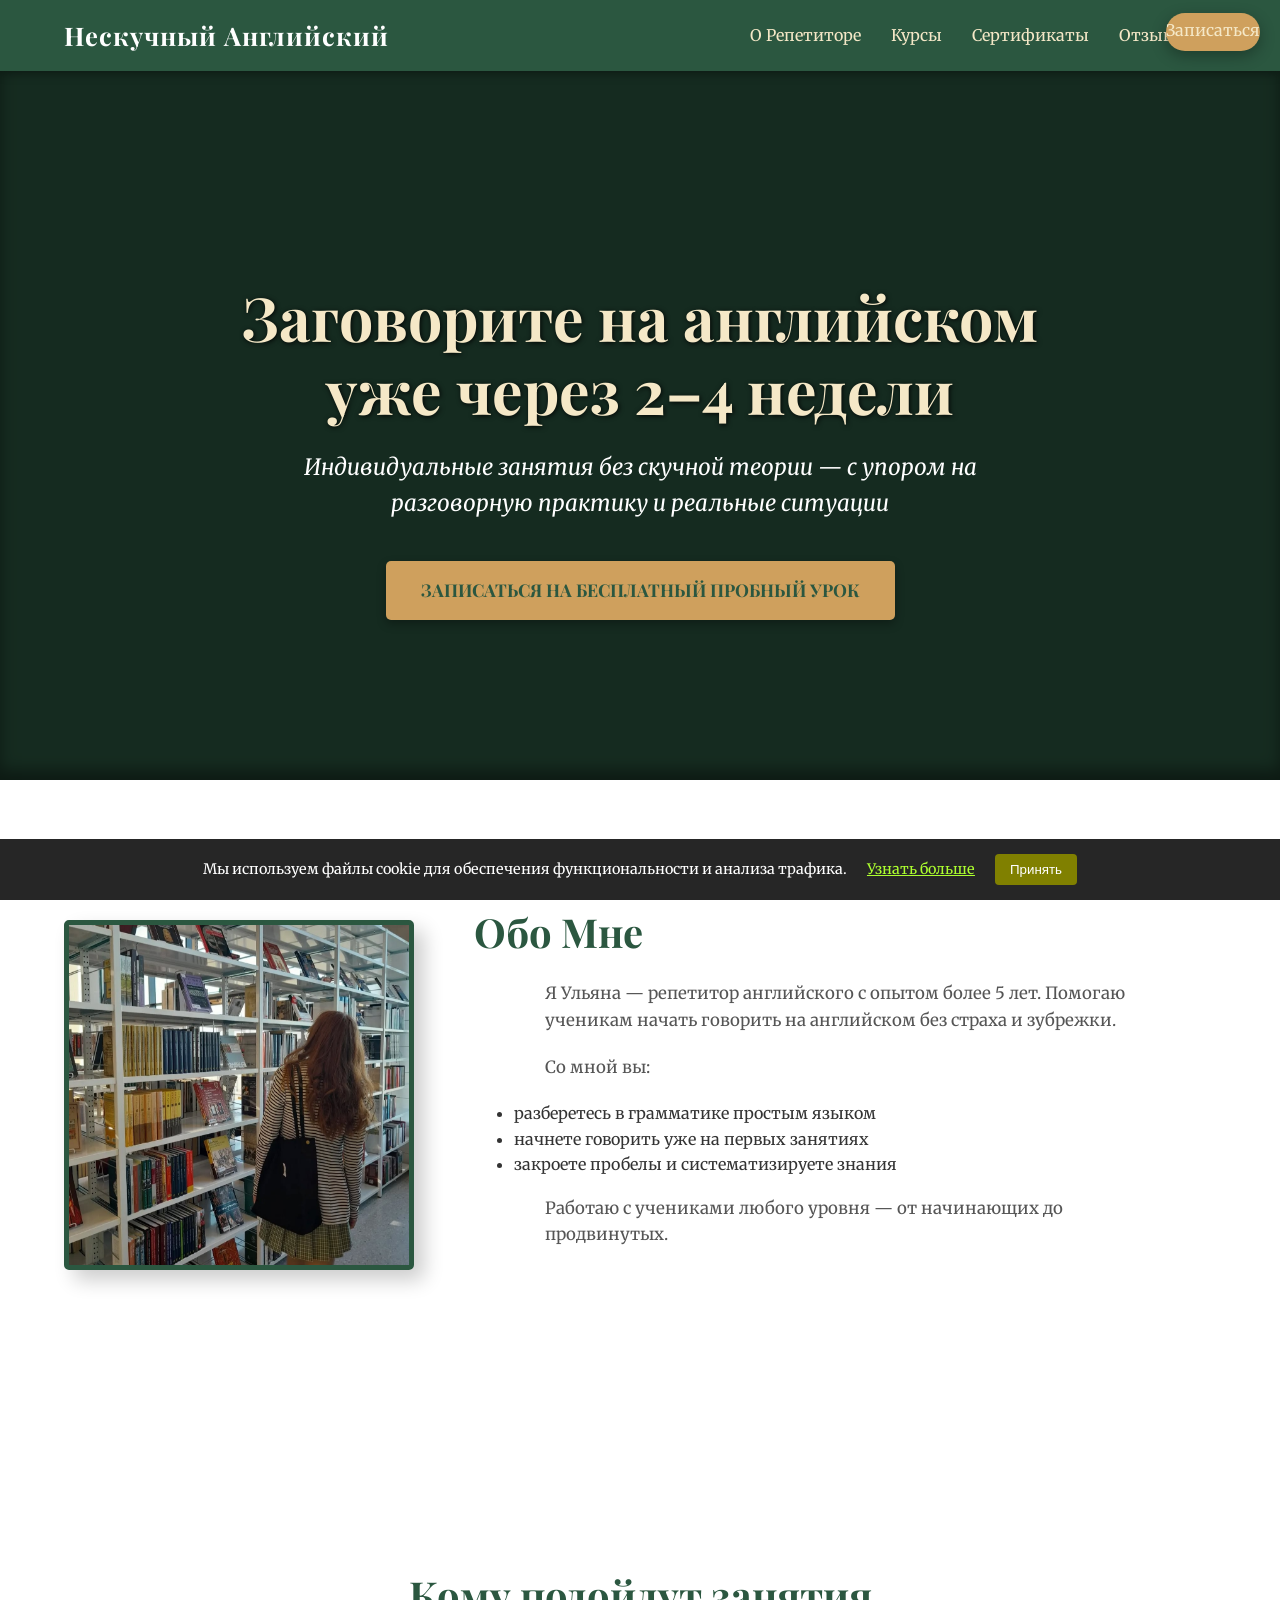
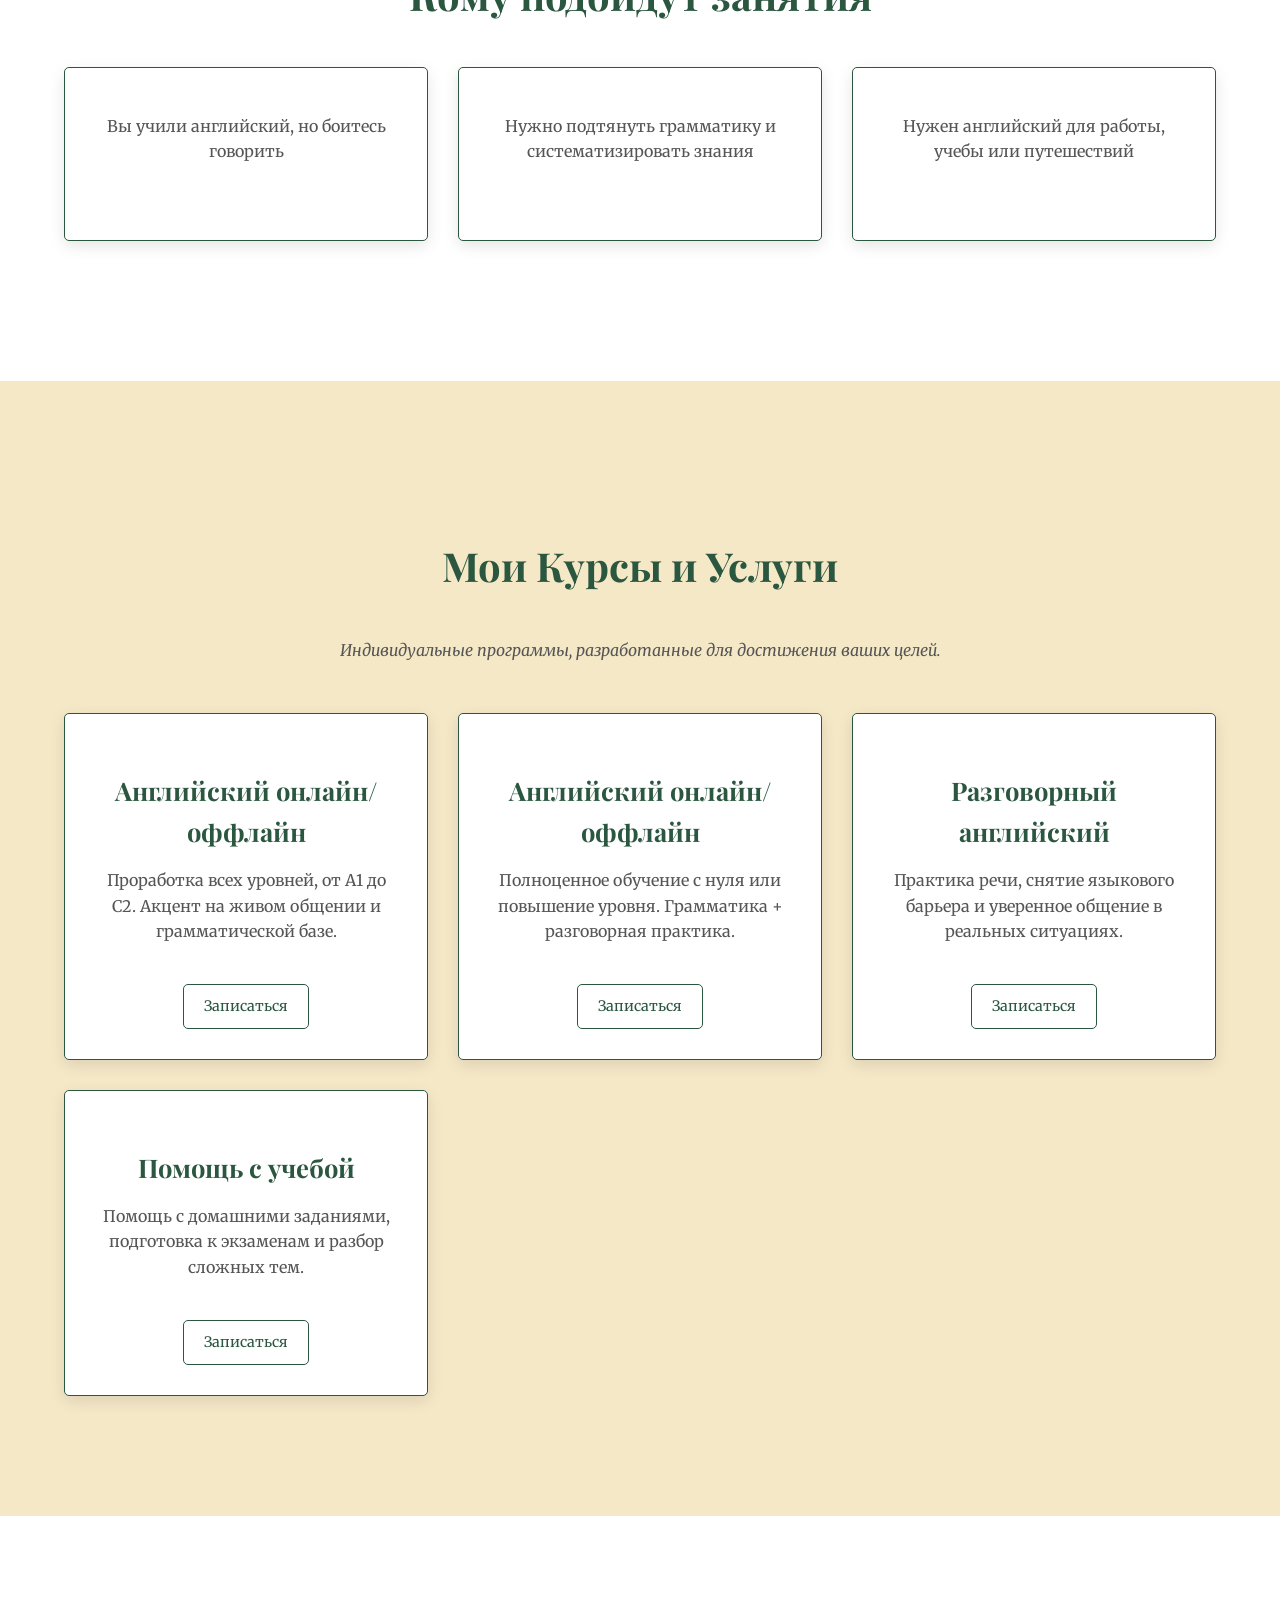
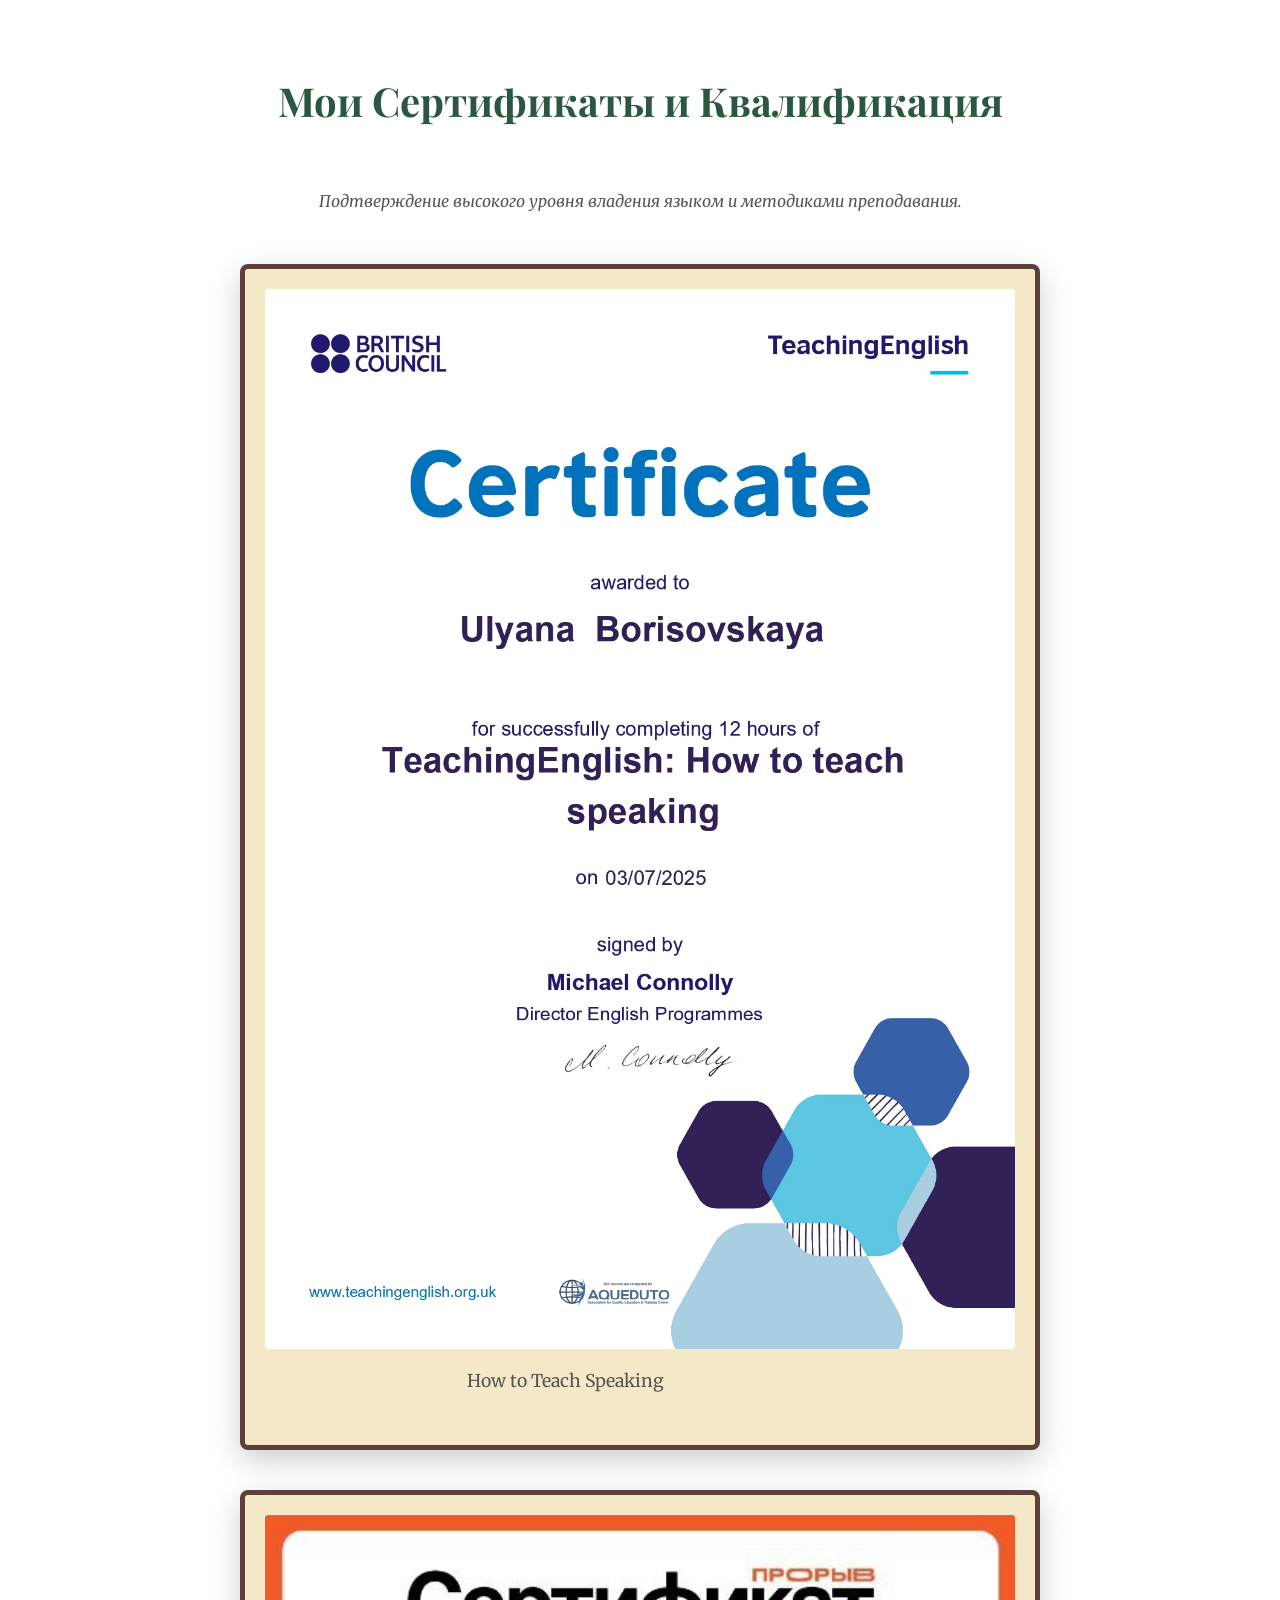
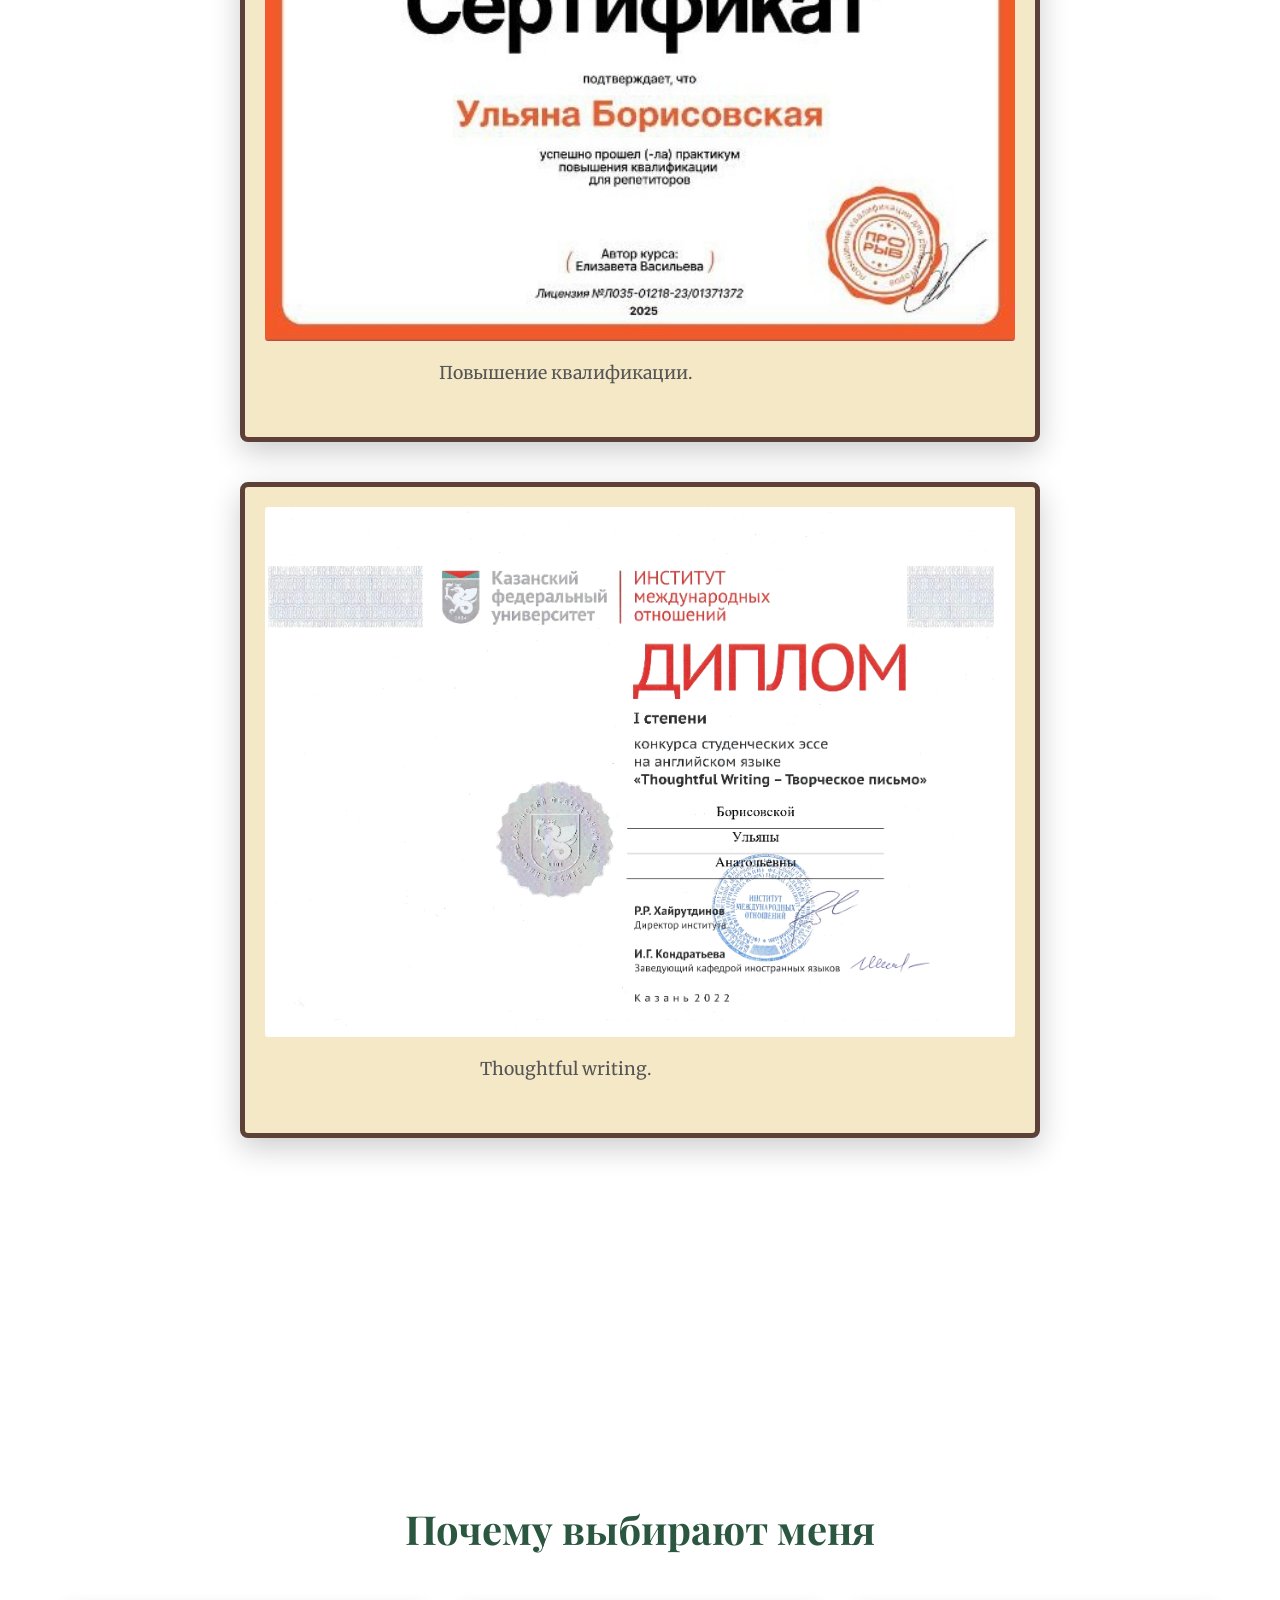
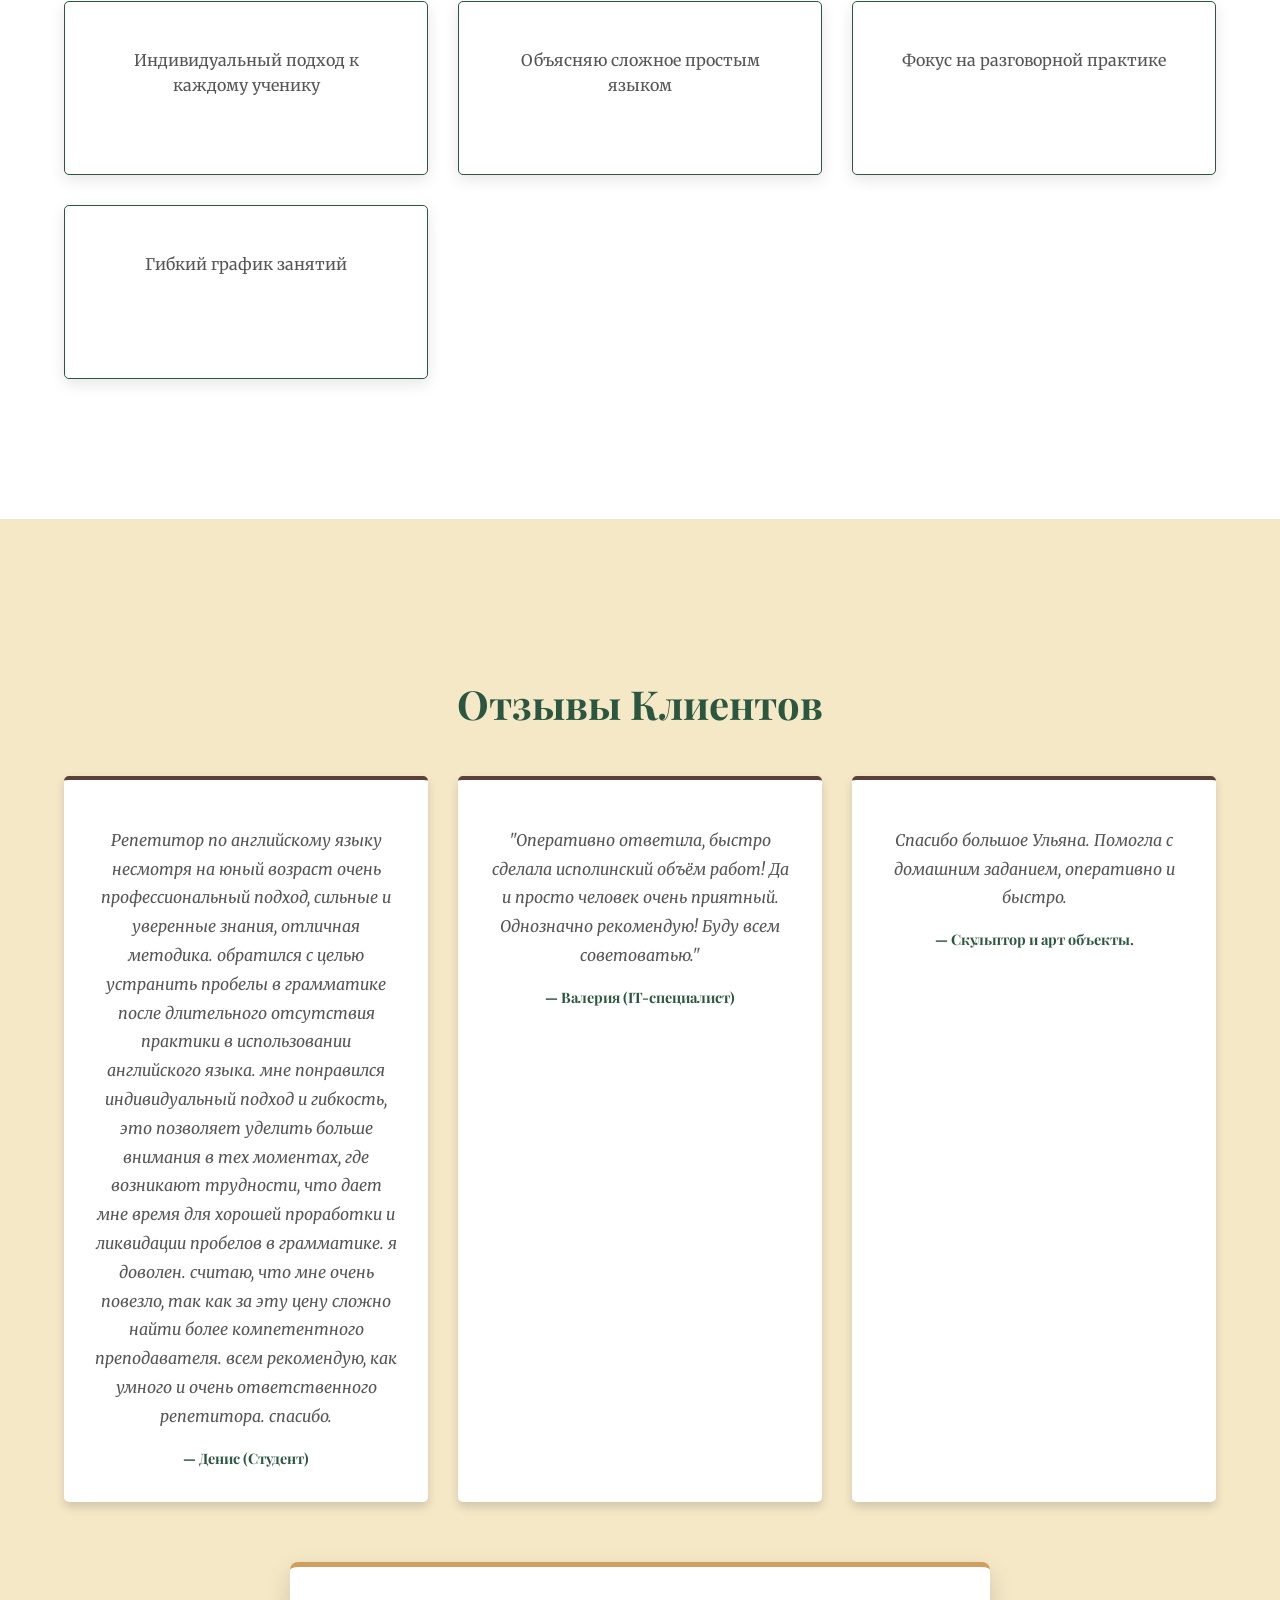
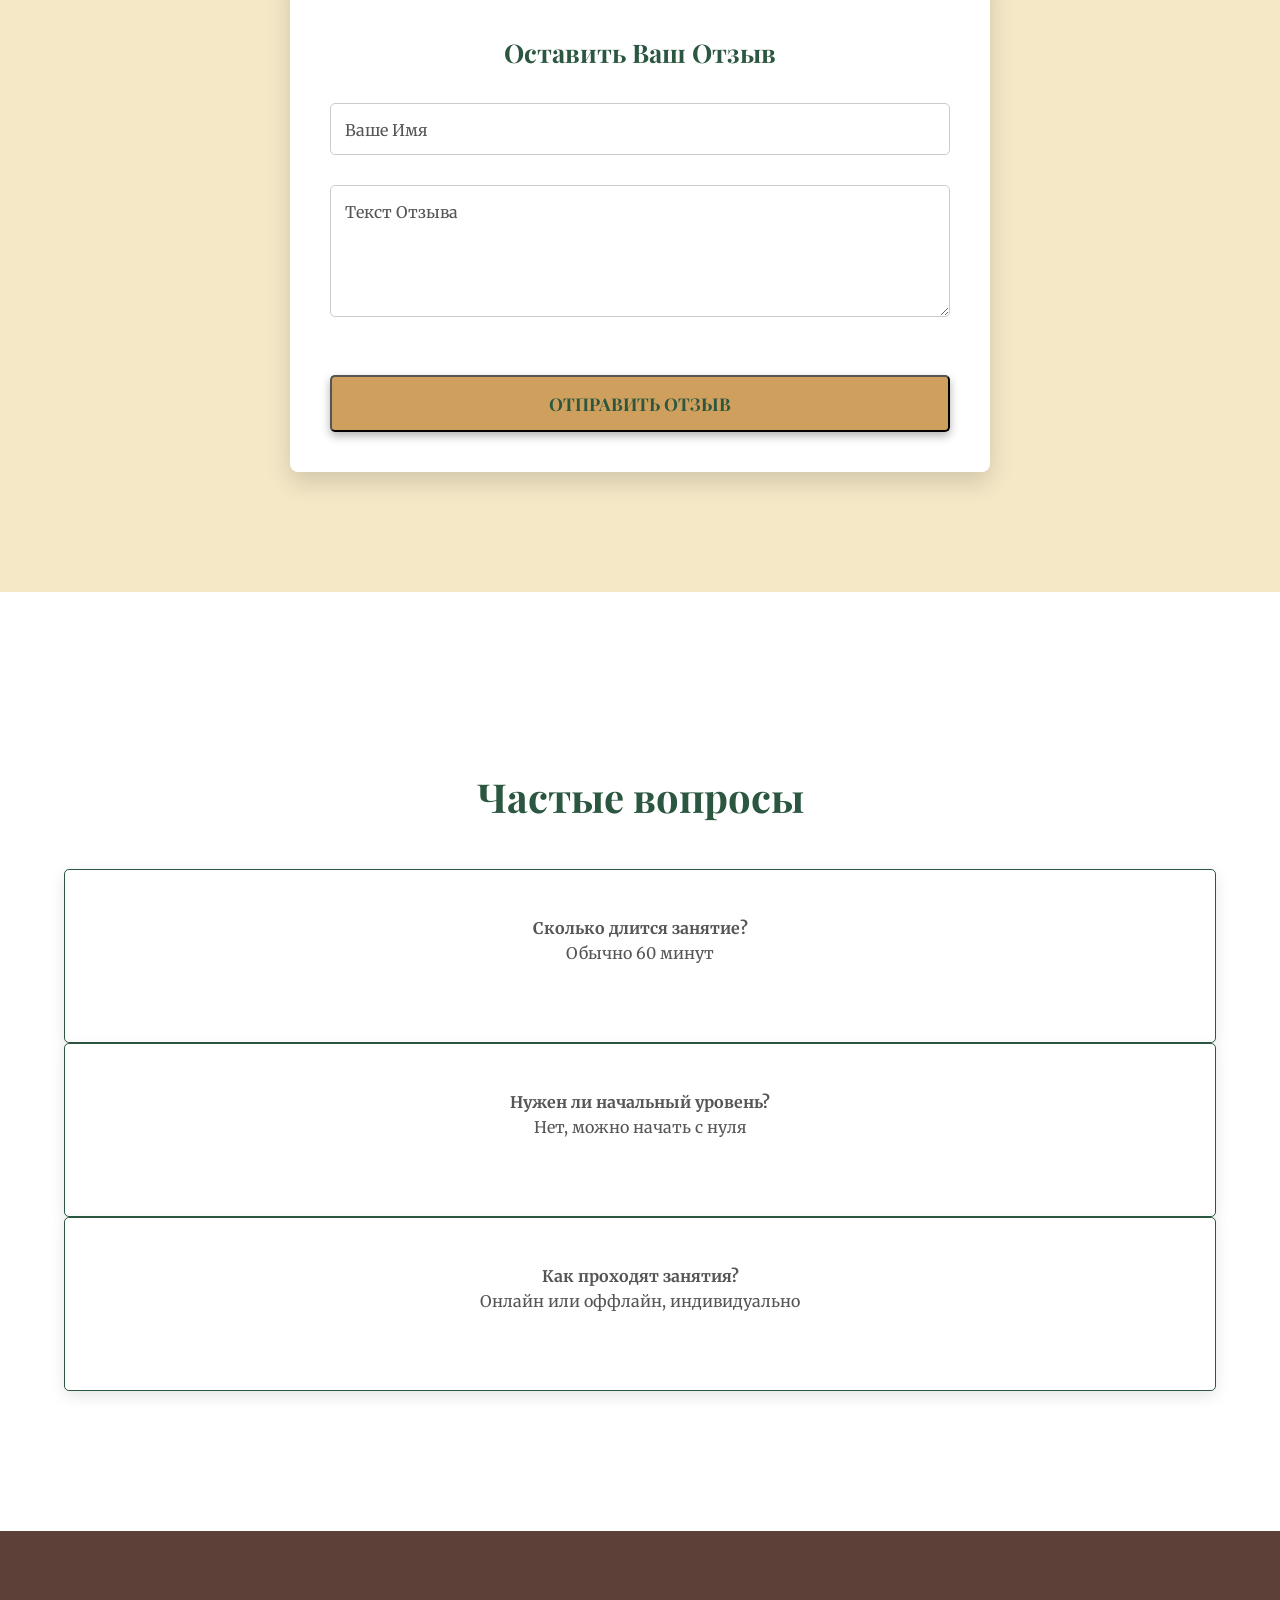
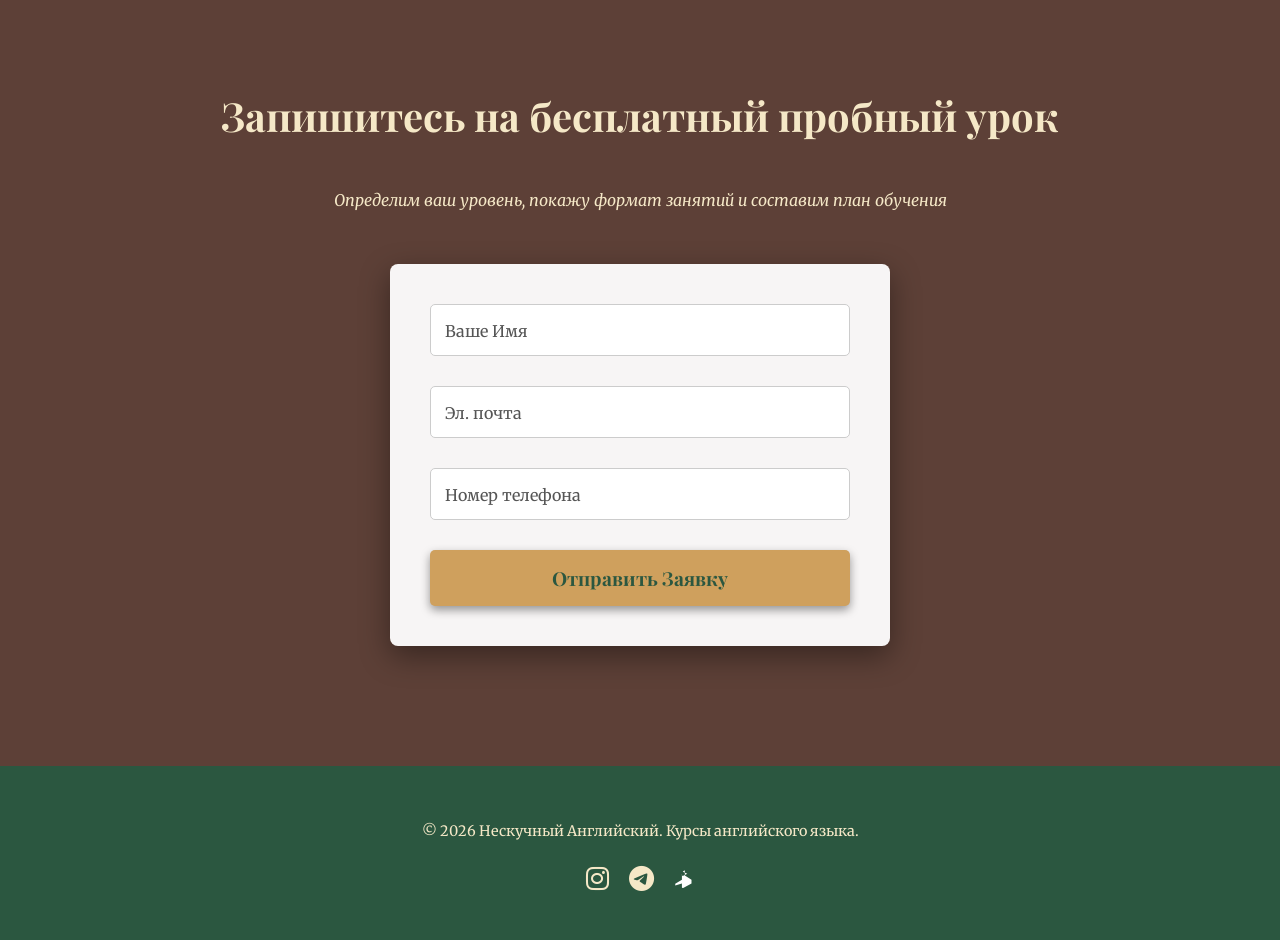
==== commit b683e8ff: "Remove 'Результаты' link from navigation" ====
--- a/index.html
+++ b/index.html
@@ -36,7 +36,6 @@
                     <li><a href="#about">О Репетиторе</a></li>
                     <li><a href="#services">Курсы</a></li>
                     <li><a href="#certificates">Сертификаты</a></li>
-                    <li><a href="#cases">Результаты</a></li>
                     <li><a href="#reviews">Отзывы</a></li>
                     <li><a href="#contact" class="floating-button">Записаться</a></li>
                 </ul>
--- a/style.css
+++ b/style.css
@@ -85,6 +85,7 @@
     position: sticky;
     top: 0;
     z-index: 1000;
+    backdrop-filter: blur(6px);
 }
 
 .main-header .container {
@@ -185,6 +186,9 @@
     margin-bottom: 40px;
 }
 
+.hero-section .container {
+    max-width: 800px;
+}
 /* --- CTA КНОПКА (Общий стиль) --- */
 .cta-button {
     display: inline-block;
@@ -289,7 +293,7 @@
     padding: 30px;
     border-radius: 5px;
     box-shadow: 0 5px 15px rgba(0, 0, 0, 0.1);
-    transition: transform 0.3s ease, box-shadow 0.3s ease;
+    transition: transform 0.25s ease, box-shadow 0.25s ease;
     text-align: center;
 }
 
@@ -445,6 +449,7 @@
     box-shadow: 0 5px 10px rgba(0, 0, 0, 0.15);
     max-width: 45%;
     text-align: center;
+    line-height: 1.8;
 }
 
 .testimonial-card p {
@@ -550,6 +555,8 @@
     font-size: 0.85em;
     color: var(--color-dark-green);
     z-index: 5;
+    border-color: var(--color-dark-green);
+    box-shadow: 0 0 5px rgba(43, 87, 64, 0.3);
 }
 
 /* Убедитесь, что это правило присутствует и сработает для телефона */
@@ -731,4 +738,79 @@
         flex-direction: column;
         gap: 10px;
     }
-}+}
+
+/* --- Плавающая кнопка записи --- */
+.floating-button {
+    position: fixed;
+    bottom: 20px;
+    right: 20px;
+    background-color: var(--color-gold-accent);
+    color: var(--color-dark-green);
+    padding: 12px 18px;
+    border-radius: 50px;
+    font-weight: 700;
+    font-family: 'Merriweather', serif;
+    box-shadow: 0 5px 15px rgba(0,0,0,0.3);
+    z-index: 999;
+    transition: all 0.3s ease;
+}
+
+.floating-button:hover {
+    background-color: var(--color-dark-green);
+    color: var(--color-beige);
+}
+
+/* --- Ограничение ширины текста --- */
+.about-text p,
+.service-card p,
+.testimonial-card p {
+    max-width: 600px;
+    margin-left: auto;
+    margin-right: auto;
+}
+
+.cta-button,
+.detail-button,
+.submit-button {
+    cursor: pointer;
+}
+
+/* эффект "нажатия" */
+.cta-button:active,
+.submit-button:active {
+    transform: translateY(1px);
+    box-shadow: 0 2px 5px rgba(0,0,0,0.3);
+}
+
+section {
+    padding-top: 100px;
+    padding-bottom: 100px;
+}
+
+.faq-section,
+.for-whom-section,
+.advantages-section {
+    background-color: var(--color-white);
+}
+
+.cookies-modal {
+    display: none;
+    position: fixed;
+    top: 0;
+    left: 0;
+    width: 100%;
+    height: 100%;
+    background: rgba(0,0,0,0.7);
+    justify-content: center;
+    align-items: center;
+    z-index: 10000;
+}
+
+.cookies-content {
+    background: white;
+    padding: 30px;
+    max-width: 500px;
+    border-radius: 8px;
+    text-align: center;
+}
